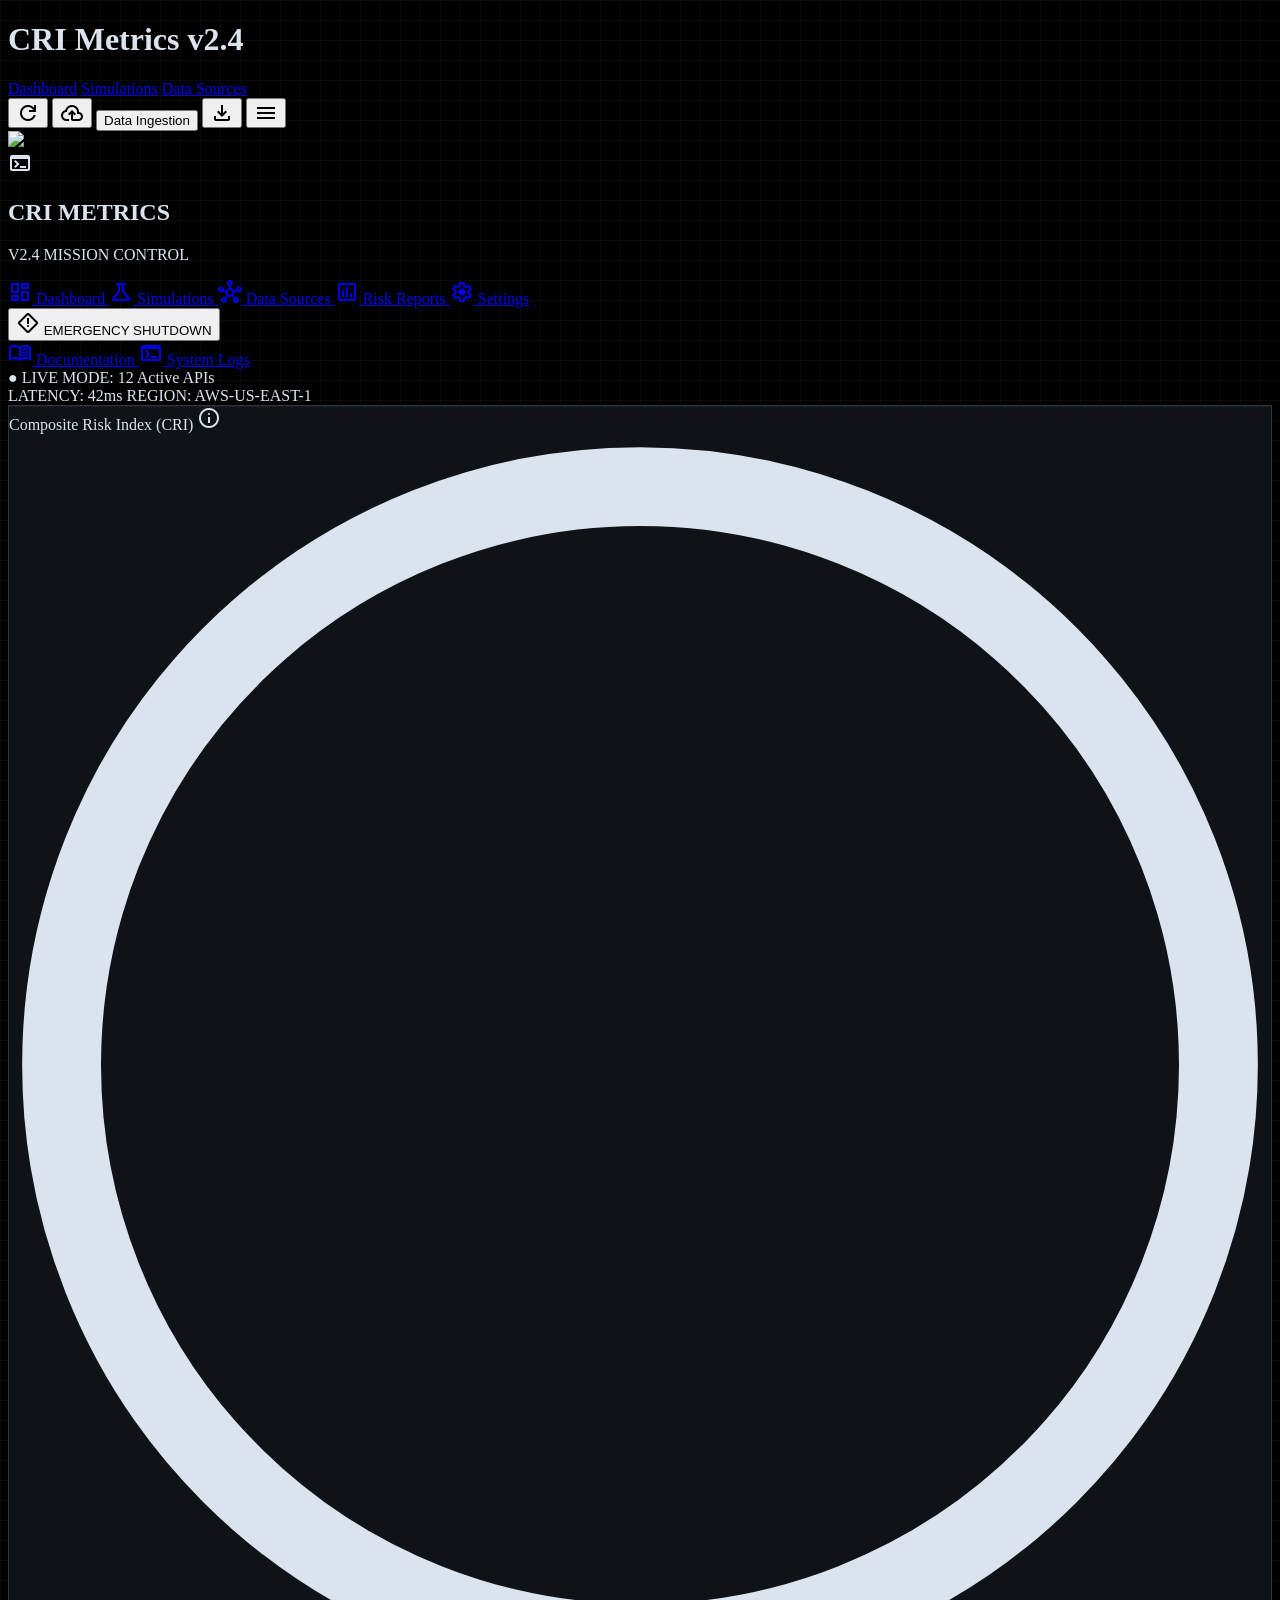
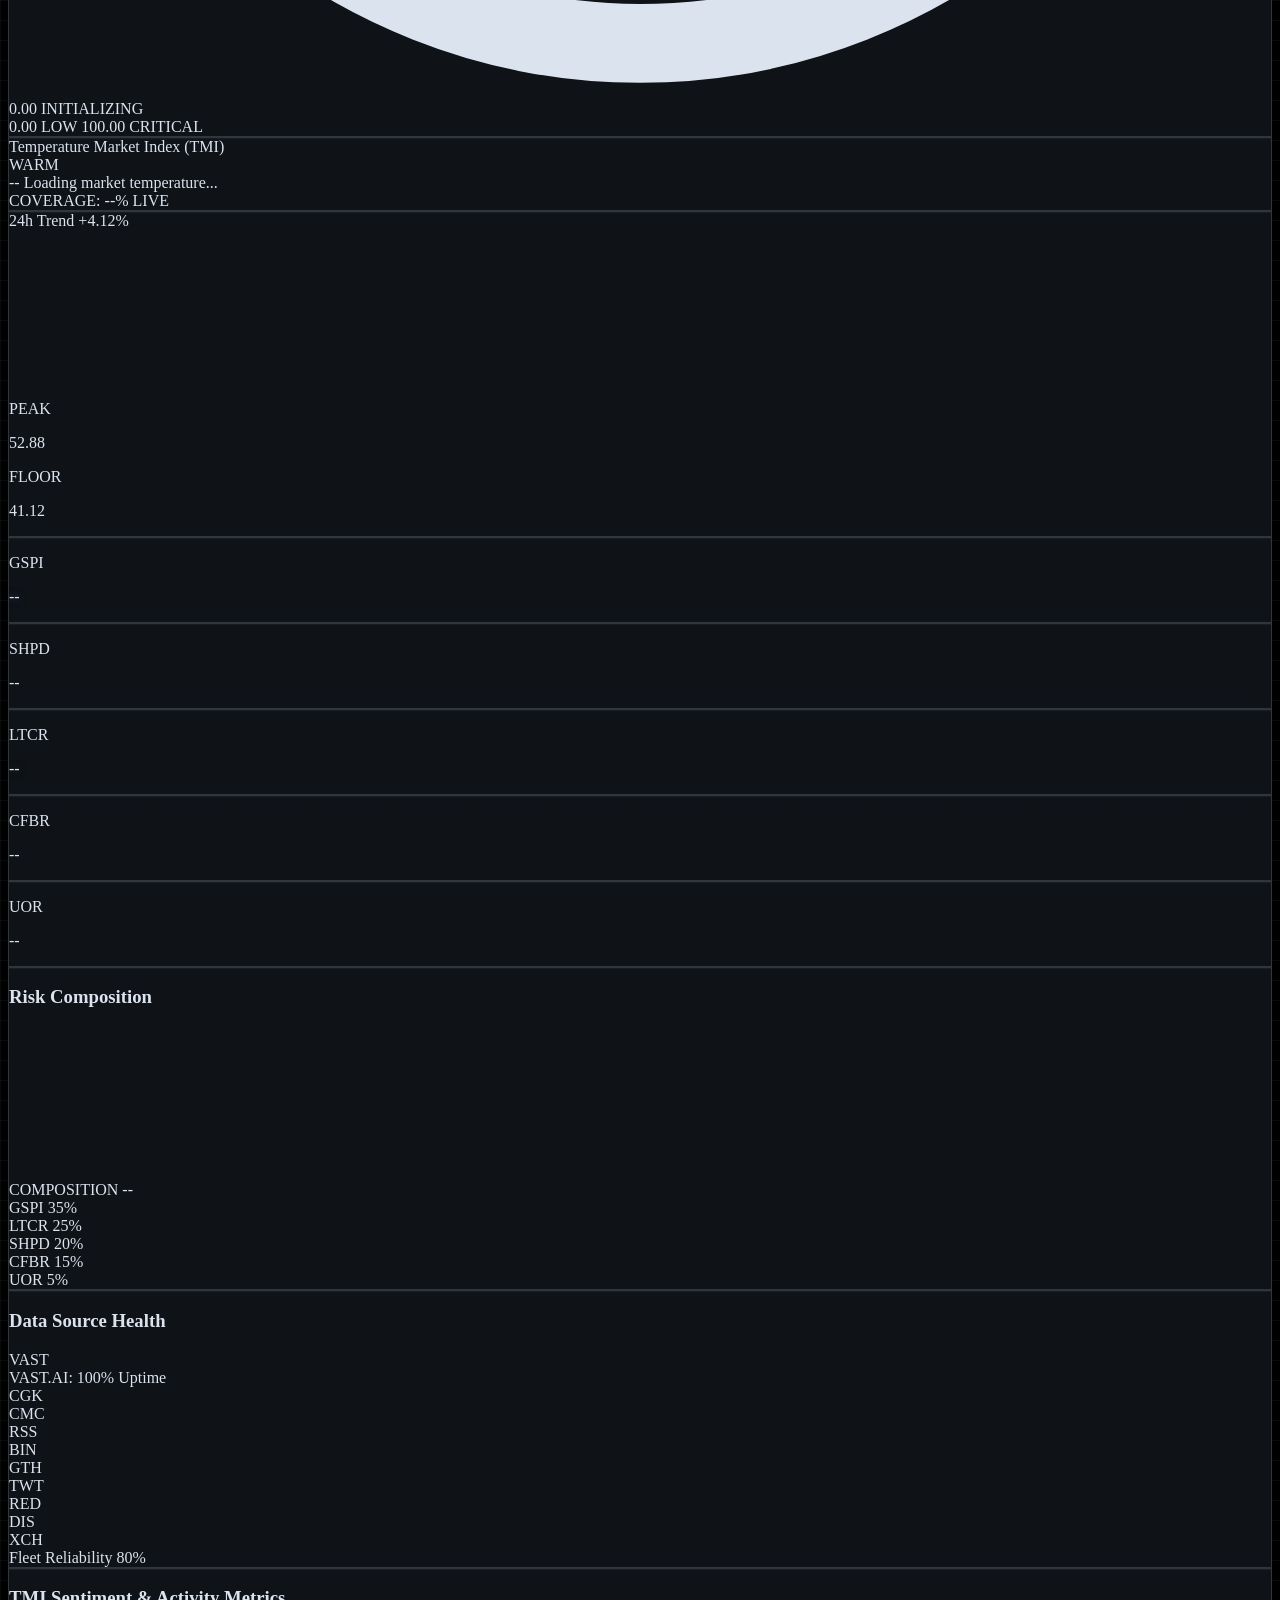
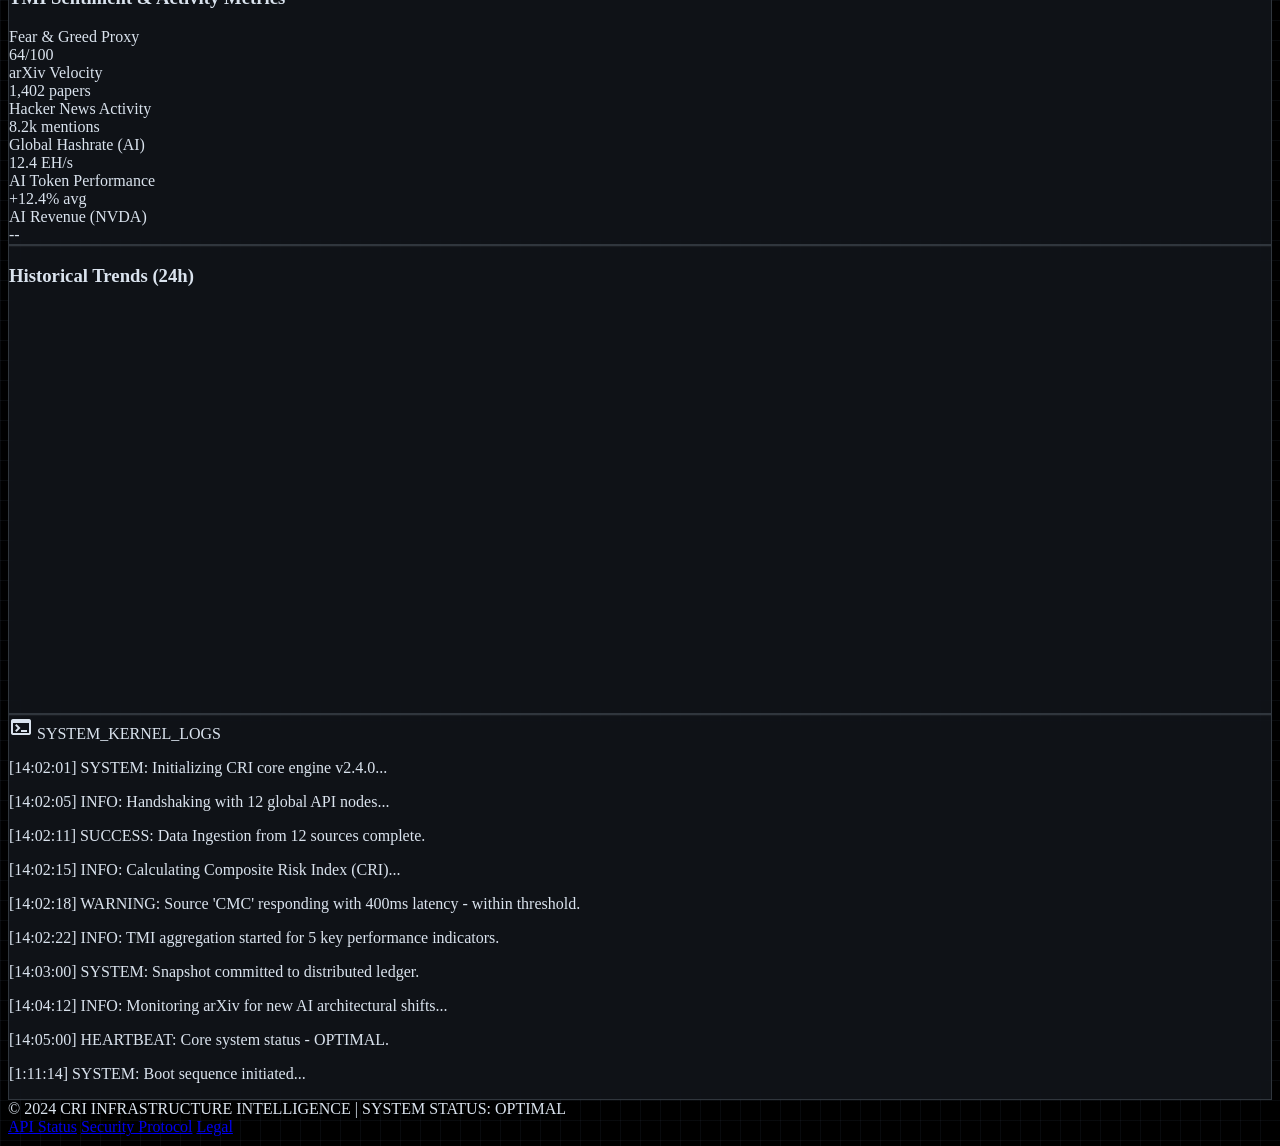
==== static/index.html @ c595d36f "v2.5-full: 11 escenarios, 7 componentes TMI, charts historicos, alertas webhook, scheduler, tests, d" ====
<!DOCTYPE html>

<html class="dark" lang="en"><head>
<meta charset="utf-8"/>
<meta content="width=device-width, initial-scale=1.0" name="viewport"/>
<title>CRI Metrics v2.4 | Mission Control</title>
<script src="https://cdn.tailwindcss.com?plugins=forms,container-queries"></script>
<link href="https://fonts.googleapis.com/css2?family=Inter:wght@400;600;700;800&amp;family=JetBrains+Mono:wght@400;500;700&amp;display=swap" rel="stylesheet"/>
<link href="https://fonts.googleapis.com/css2?family=Material+Symbols+Outlined:wght,FILL@100..700,0..1&amp;display=swap" rel="stylesheet"/>
<script src="https://cdn.jsdelivr.net/npm/chart.js"></script>
<style>
        :root {
            --grid-color: rgba(162, 201, 255, 0.05);
        }
        body {
            background-color: #000000;
            background-image: 
                linear-gradient(var(--grid-color) 1px, transparent 1px),
                linear-gradient(90deg, var(--grid-color) 1px, transparent 1px);
            background-size: 20px 20px;
            color: #dae3ee;
            overflow-x: hidden;
        }
        .glass-panel {
            background: rgba(22, 27, 34, 0.7);
            backdrop-filter: blur(12px);
            border: 1px solid #30363d;
            box-shadow: inset 0 1px 1px rgba(255, 255, 255, 0.05);
        }
        .glass-panel:hover {
            border-color: #414752;
            box-shadow: 0 0 15px rgba(88, 166, 255, 0.1);
        }
        .glow-text-success { text-shadow: 0 0 10px rgba(63, 185, 80, 0.5); }
        .glow-text-warning { text-shadow: 0 0 10px rgba(210, 153, 34, 0.5); }
        .glow-text-primary { text-shadow: 0 0 10px rgba(162, 201, 255, 0.5); }
        
        @keyframes pulse-live {
            0% { transform: scale(0.95); opacity: 0.5; }
            50% { transform: scale(1.1); opacity: 1; }
            100% { transform: scale(0.95); opacity: 0.5; }
        }
        .animate-pulse-live {
            animation: pulse-live 2s infinite ease-in-out;
        }

        @keyframes gauge-pulse {
            0% { filter: drop-shadow(0 0 8px currentColor); stroke-width: 12; }
            50% { filter: drop-shadow(0 0 16px currentColor); stroke-width: 13; }
            100% { filter: drop-shadow(0 0 8px currentColor); stroke-width: 12; }
        }
        .animate-gauge-active {
            animation: gauge-pulse 3s infinite ease-in-out;
            transition: stroke-dashoffset 2s cubic-bezier(0.34, 1.56, 0.64, 1);
        }
        .gauge-container {
            transition: transform 0.3s cubic-bezier(0.4, 0, 0.2, 1);
        }
        .gauge-container:hover {
            transform: scale(1.05);
        }
        .gauge-container:hover .animate-gauge-active {
            animation-duration: 1.5s;
        }

        .scrollbar-hide::-webkit-scrollbar { display: none; }
        
        .terminal-scroll {
            scrollbar-width: thin;
            scrollbar-color: #414752 transparent;
        }
        .terminal-scroll::-webkit-scrollbar { width: 4px; }
        .terminal-scroll::-webkit-scrollbar-thumb { background: #414752; border-radius: 2px; }

        /* Interactivity Enhancements */
        .tmi-bar-row {
            transition: background-color 0.2s ease;
        }
        .tmi-bar-row:hover {
            background-color: rgba(162, 201, 255, 0.05);
        }
        .tmi-bar-container {
            position: relative;
            cursor: crosshair;
        }
        .tmi-bar-fill {
            transition: filter 0.2s ease, opacity 0.2s ease;
        }
        .tmi-bar-row:hover .tmi-bar-fill {
            filter: brightness(1.3) saturate(1.2);
        }
        .custom-tooltip {
            position: absolute;
            pointer-events: none;
            background: rgba(11, 20, 28, 0.95);
            border: 1px solid #414752;
            padding: 4px 8px;
            border-radius: 4px;
            font-family: 'JetBrains Mono', monospace;
            font-size: 10px;
            color: #dae3ee;
            z-index: 100;
            white-space: nowrap;
            box-shadow: 0 4px 12px rgba(0,0,0,0.5);
            opacity: 0;
            transition: opacity 0.15s ease;
        }
    </style>
<script id="tailwind-config">
        tailwind.config = {
          darkMode: "class",
          theme: {
            extend: {
              "colors": {
                      "primary-fixed": "#d3e4ff",
                      "surface-container-high": "#222b33",
                      "primary-fixed-dim": "#a2c9ff",
                      "secondary-fixed-dim": "#c6c6cc",
                      "on-background": "#dae3ee",
                      "error-container": "#93000a",
                      "surface-container-low": "#141c24",
                      "outline-variant": "#414752",
                      "error": "#ffb4ab",
                      "on-tertiary": "#2b3138",
                      "secondary-fixed": "#e2e2e8",
                      "inverse-primary": "#0060aa",
                      "background-deep": "#000000",
                      "outline": "#8b919d",
                      "on-primary-fixed-variant": "#004882",
                      "on-surface-variant": "#c0c7d4",
                      "surface-container": "#182028",
                      "secondary": "#c6c6cc",
                      "on-primary-container": "#003a6b",
                      "on-primary-fixed": "#001c38",
                      "on-secondary-fixed-variant": "#45474b",
                      "tertiary-container": "#9da3ac",
                      "surface-container-highest": "#2d363e",
                      "on-secondary": "#2f3035",
                      "secondary-container": "#47494e",
                      "on-error-container": "#ffdad6",
                      "surface-dim": "#0b141c",
                      "inverse-on-surface": "#29313a",
                      "background": "#0b141c",
                      "border-muted": "#30363d",
                      "inverse-surface": "#dae3ee",
                      "on-primary": "#00315c",
                      "success-glow": "#3fb950",
                      "surface-container-lowest": "#060f16",
                      "primary": "#a2c9ff",
                      "on-tertiary-fixed": "#161c23",
                      "surface-bright": "#313a43",
                      "surface-variant": "#2d363e",
                      "warning-amber": "#d29922",
                      "surface-tint": "#a2c9ff",
                      "on-secondary-container": "#b7b8be",
                      "surface-glass": "rgba(22, 27, 34, 0.7)",
                      "surface": "#0b141c",
                      "on-tertiary-fixed-variant": "#41474f",
                      "on-error": "#690005",
                      "tertiary-fixed-dim": "#c1c7d0",
                      "on-secondary-fixed": "#1a1c20",
                      "tertiary": "#c1c7d0",
                      "on-surface": "#dae3ee",
                      "primary-container": "#58a6ff",
                      "tertiary-fixed": "#dde3ec",
                      "danger-alert": "#f85149",
                      "on-tertiary-container": "#343a41"
              },
              "borderRadius": {
                      "DEFAULT": "0.125rem",
                      "lg": "0.25rem",
                      "xl": "0.5rem",
                      "full": "0.75rem"
              },
              "spacing": {
                      "unit": "4px",
                      "margin-mobile": "16px",
                      "stack-lg": "32px",
                      "margin-desktop": "40px",
                      "gutter": "24px",
                      "stack-sm": "8px",
                      "stack-md": "16px"
              },
              "fontFamily": {
                      "metric-xl": ["JetBrains Mono"],
                      "metric-sm": ["JetBrains Mono"],
                      "headline-md": ["Inter"],
                      "metric-lg": ["JetBrains Mono"],
                      "body-md": ["Inter"],
                      "label-caps": ["JetBrains Mono"],
                      "headline-sm": ["Inter"],
                      "body-lg": ["Inter"],
                      "headline-lg": ["Inter"]
              },
              "fontSize": {
                      "metric-xl": ["40px", {"lineHeight": "1", "letterSpacing": "-0.04em", "fontWeight": "700"}],
                      "metric-sm": ["14px", {"lineHeight": "1.4", "fontWeight": "500"}],
                      "headline-md": ["24px", {"lineHeight": "1.3", "letterSpacing": "-0.01em", "fontWeight": "600"}],
                      "metric-lg": ["24px", {"lineHeight": "1.2", "fontWeight": "600"}],
                      "body-md": ["14px", {"lineHeight": "1.5", "fontWeight": "400"}],
                      "label-caps": ["11px", {"lineHeight": "1", "letterSpacing": "0.1em", "fontWeight": "700"}],
                      "headline-sm": ["20px", {"lineHeight": "1.4", "fontWeight": "600"}],
                      "body-lg": ["16px", {"lineHeight": "1.6", "fontWeight": "400"}],
                      "headline-lg": ["32px", {"lineHeight": "1.2", "letterSpacing": "-0.02em", "fontWeight": "700"}]
              }
            },
          },
        }
    </script>
</head>
<body class="flex flex-col min-h-screen">
<!-- TopAppBar -->
<header class="fixed top-0 w-full z-50 flex justify-between items-center px-10 h-16 bg-surface-glass border-b border-outline-variant backdrop-blur-md shadow-md">
<div class="flex items-center gap-6">
<h1 class="font-headline-md text-headline-md font-bold text-on-surface tracking-tight">CRI Metrics v2.4</h1>
<nav class="hidden md:flex gap-6">
<a class="text-primary border-b-2 border-primary font-metric-sm text-metric-sm py-1 px-2" href="#">Dashboard</a>
<a class="text-on-surface-variant hover:bg-surface-container-highest transition-colors font-metric-sm text-metric-sm py-1 px-2 rounded" href="#">Simulations</a>
<a class="text-on-surface-variant hover:bg-surface-container-highest transition-colors font-metric-sm text-metric-sm py-1 px-2 rounded" href="#">Data Sources</a>
</nav>
</div>
<div class="flex items-center gap-4">
<button class="material-symbols-outlined text-primary hover:bg-surface-container-highest p-2 rounded transition-colors" title="Refresh">refresh</button>
<button class="material-symbols-outlined text-primary hover:bg-surface-container-highest p-2 rounded transition-colors" title="Upload">cloud_upload</button>
                <button class="bg-primary-container text-on-primary-container px-4 py-1.5 rounded-lg font-label-caps text-label-caps hover:scale-105 active:scale-95 transition-all" onclick="loadRealData()">Data Ingestion</button>
                <button class="material-symbols-outlined text-primary hover:bg-surface-container-highest p-2 rounded transition-colors" onclick="exportData('json')" title="Export JSON (Ctrl+E)">download</button>
                <button class="material-symbols-outlined text-primary hover:bg-surface-container-highest p-2 rounded transition-colors md:hidden" onclick="toggleSidebar()" title="Menu">menu</button>
                <div class="w-8 h-8 rounded-full bg-surface-container-high border border-outline-variant flex items-center justify-center overflow-hidden">
<img class="w-full h-full object-cover" data-alt="A detailed digital portrait of a professional system administrator in a futuristic command center, wearing high-tech glasses with HUD reflections, cool blue and black techwear, illuminated by soft blue monitors in the background." src="https://lh3.googleusercontent.com/aida-public/[base64]"/>
</div>
</div>
</header>
<!-- SideNavBar -->
<aside class="fixed left-0 top-0 h-full w-64 z-40 flex flex-col pt-20 pb-8 px-4 bg-surface-container-lowest border-r border-outline-variant">
<div class="mb-8 px-2">
<div class="flex items-center gap-3 mb-2">
<span class="material-symbols-outlined text-primary text-3xl">terminal</span>
<div>
<h2 class="font-metric-lg text-metric-lg text-primary-fixed leading-none">CRI METRICS</h2>
<p class="font-label-caps text-label-caps text-on-surface-variant mt-1">V2.4 MISSION CONTROL</p>
</div>
</div>
</div>
<div class="flex-grow space-y-1">
<a class="flex items-center gap-3 px-3 py-2 text-primary bg-surface-container-high rounded-lg font-body-md text-body-md transition-all active:translate-x-1" href="#">
<span class="material-symbols-outlined">dashboard</span>
<span>Dashboard</span>
</a>
<a class="flex items-center gap-3 px-3 py-2 text-on-surface-variant hover:bg-surface-container hover:text-on-surface rounded-lg font-body-md text-body-md transition-all" href="#">
<span class="material-symbols-outlined">science</span>
<span>Simulations</span>
</a>
<a class="flex items-center gap-3 px-3 py-2 text-on-surface-variant hover:bg-surface-container hover:text-on-surface rounded-lg font-body-md text-body-md transition-all" href="#">
<span class="material-symbols-outlined">hub</span>
<span>Data Sources</span>
</a>
<a class="flex items-center gap-3 px-3 py-2 text-on-surface-variant hover:bg-surface-container hover:text-on-surface rounded-lg font-body-md text-body-md transition-all" href="#">
<span class="material-symbols-outlined">assessment</span>
<span>Risk Reports</span>
</a>
<a class="flex items-center gap-3 px-3 py-2 text-on-surface-variant hover:bg-surface-container hover:text-on-surface rounded-lg font-body-md text-body-md transition-all" href="#">
<span class="material-symbols-outlined">settings</span>
<span>Settings</span>
</a>
</div>
<div class="mt-auto space-y-4">
<button class="w-full flex items-center justify-center gap-2 py-2 px-4 bg-error-container text-on-error-container rounded-lg font-label-caps text-label-caps border border-error/30 hover:bg-error hover:text-on-error transition-colors">
<span class="material-symbols-outlined text-sm">emergency_home</span>
                EMERGENCY SHUTDOWN
            </button>
<div class="space-y-1 border-t border-outline-variant pt-4">
<a class="flex items-center gap-3 px-3 py-2 text-on-surface-variant hover:text-primary transition-colors font-body-md text-body-md" href="#">
<span class="material-symbols-outlined">menu_book</span>
<span>Documentation</span>
</a>
<a class="flex items-center gap-3 px-3 py-2 text-on-surface-variant hover:text-primary transition-colors font-body-md text-body-md" href="#">
<span class="material-symbols-outlined">terminal</span>
<span>System Logs</span>
</a>
</div>
</div>
</aside>
<!-- Main Content -->
<main class="ml-64 mt-16 pb-24 flex flex-col">
<!-- Live Status Sub-Header -->
<div class="bg-success-glow/10 border-b border-success-glow/20 py-2 px-10 flex items-center gap-3">
<div class="w-2 h-2 rounded-full bg-success-glow animate-pulse-live"></div>
<span class="font-label-caps text-label-caps text-success-glow tracking-widest">● LIVE MODE: 12 Active APIs</span>
<div class="ml-auto flex items-center gap-4 text-on-surface-variant/60 font-metric-sm text-[10px]">
<span>LATENCY: 42ms</span>
<span>REGION: AWS-US-EAST-1</span>
</div>
</div>
<div class="p-10 space-y-gutter">
<!-- Main Metrics Row -->
<div class="grid grid-cols-12 gap-gutter">
<!-- CRI Card -->
<div class="col-span-12 lg:col-span-5 glass-panel p-6 rounded-xl flex flex-col items-center justify-between min-h-[320px]">
<div class="w-full flex justify-between items-start mb-4">
<span class="font-label-caps text-label-caps text-on-surface-variant">Composite Risk Index (CRI)</span>
<span class="material-symbols-outlined text-on-surface-variant cursor-help" title="Weighted aggregate of all system risk vectors.">info</span>
</div>
<div class="relative w-48 h-48 flex items-center justify-center gauge-container">
<svg class="w-full h-full transform -rotate-90" viewbox="0 0 192 192">
<!-- Static Track -->
<circle class="text-surface-container-high" cx="96" cy="96" fill="transparent" r="88" stroke="currentColor" stroke-width="12"></circle>
<!-- Dynamic Progress Arc -->
<circle class="animate-gauge-active" cx="96" cy="96" fill="transparent" id="cri-gauge-arc" r="88" stroke="currentColor" stroke-dasharray="552.9" stroke-dashoffset="552.9" stroke-linecap="round" stroke-width="12"></circle>
</svg>
<div class="absolute flex flex-col items-center">
<span class="font-metric-xl text-metric-xl text-on-surface leading-none" id="cri-gauge-value">0.00</span>
<span class="font-label-caps text-label-caps text-on-surface-variant mt-2" id="cri-gauge-status">INITIALIZING</span>
</div>
</div>
<div class="w-full flex justify-between font-metric-sm text-[11px] text-on-surface-variant mt-4">
<span>0.00 LOW</span>
<span>100.00 CRITICAL</span>
</div>
</div>
<!-- TMI Card -->
<div class="col-span-12 md:col-span-6 lg:col-span-4 glass-panel p-6 rounded-xl flex flex-col min-h-[320px]">
<div class="w-full flex justify-between items-start mb-6">
<span class="font-label-caps text-label-caps text-on-surface-variant">Temperature Market Index (TMI)</span>
<div class="flex items-center gap-1">
<span class="w-2 h-2 rounded-full bg-warning-amber"></span>
                        <span class="font-label-caps text-[10px] text-warning-amber" id="tmi-status-badge">WARM</span>
</div>
</div>
<div class="flex-grow flex items-end justify-center gap-12 pb-4">
<div class="relative h-48 w-4 bg-surface-container-highest rounded-full overflow-hidden border border-outline-variant">
<div class="absolute bottom-0 w-full bg-gradient-to-t from-warning-amber to-danger-alert" style="height: 51.27%;"></div>
<div class="absolute inset-0 flex flex-col justify-between py-1 px-0.5 opacity-30">
<div class="w-full h-[1px] bg-white"></div>
<div class="w-full h-[1px] bg-white"></div>
<div class="w-full h-[1px] bg-white"></div>
</div>
</div>
<div class="flex flex-col">
                        <span class="font-metric-xl text-metric-xl text-on-surface leading-none" id="tmi-score-value">--</span>
                        <span class="font-body-md text-body-md text-on-surface-variant mt-2 max-w-[140px]" id="tmi-desc">Loading market temperature...</span>
</div>
</div>
<div class="pt-4 border-t border-outline-variant flex justify-between items-center">
                        <span class="font-label-caps text-[10px] text-on-surface-variant" id="tmi-coverage">COVERAGE: --%</span>
                        <span class="font-label-caps text-[10px] text-success-glow" id="tmi-mode-text">LIVE</span>
</div>
</div>
<!-- 24h Trend Card -->
<div class="col-span-12 md:col-span-6 lg:col-span-3 glass-panel p-6 rounded-xl flex flex-col min-h-[320px] relative">
<div class="w-full flex justify-between items-start mb-4">
<span class="font-label-caps text-label-caps text-on-surface-variant">24h Trend</span>
<span class="text-success-glow font-metric-sm">+4.12%</span>
</div>
<div class="flex-grow flex items-center justify-center relative group/trend cursor-crosshair">
<canvas class="w-full max-h-32" id="trendChart"></canvas>
<div class="absolute top-0 bottom-0 w-px bg-primary/40 pointer-events-none opacity-0 transition-opacity" id="trend-tracker">
<div class="absolute top-0 left-1/2 -translate-x-1/2 w-1.5 h-1.5 rounded-full bg-primary shadow-[0_0_8px_#58a6ff]"></div>
</div>
<div class="custom-tooltip" id="trend-tooltip">CRI: --</div>
</div>
<div class="grid grid-cols-2 gap-4 mt-6">
<div class="bg-surface-container-low p-2 rounded border border-outline-variant">
<p class="font-label-caps text-[9px] text-on-surface-variant mb-1">PEAK</p>
<p class="font-metric-sm text-metric-sm text-on-surface">52.88</p>
</div>
<div class="bg-surface-container-low p-2 rounded border border-outline-variant">
<p class="font-label-caps text-[9px] text-on-surface-variant mb-1">FLOOR</p>
<p class="font-metric-sm text-metric-sm text-on-surface">41.12</p>
</div>
</div>
</div>
</div>
<!-- KPI Details Grid -->
<div class="grid grid-cols-2 md:grid-cols-5 gap-stack-md">
<!-- GSPI -->
<div class="glass-panel p-4 rounded-lg border-l-4 border-l-primary">
                    <p class="font-label-caps text-[10px] text-on-surface-variant mb-1">GSPI</p>
                    <p class="font-metric-lg text-metric-lg text-primary mb-2 glow-text-primary" id="kpi-gspi-val">--</p>
                    <div class="h-1 w-full bg-surface-container-high rounded-full overflow-hidden">
                        <div class="h-full bg-primary" id="kpi-gspi-bar" style="width: 0%;"></div>
                    </div>
</div>
<!-- SHPD -->
<div class="glass-panel p-4 rounded-lg border-l-4 border-l-danger-alert">
                    <p class="font-label-caps text-[10px] text-on-surface-variant mb-1">SHPD</p>
                    <p class="font-metric-lg text-metric-lg text-danger-alert mb-2" id="kpi-shpd-val">--</p>
                    <div class="h-1 w-full bg-surface-container-high rounded-full overflow-hidden">
                        <div class="h-full bg-danger-alert" id="kpi-shpd-bar" style="width: 0%;"></div>
                    </div>
</div>
<!-- LTCR -->
<div class="glass-panel p-4 rounded-lg border-l-4 border-l-success-glow">
                    <p class="font-label-caps text-[10px] text-on-surface-variant mb-1">LTCR</p>
                    <p class="font-metric-lg text-metric-lg text-success-glow mb-2 glow-text-success" id="kpi-ltcr-val">--</p>
                    <div class="h-1 w-full bg-surface-container-high rounded-full overflow-hidden">
                        <div class="h-full bg-success-glow" id="kpi-ltcr-bar" style="width: 0%;"></div>
                    </div>
</div>
<!-- CFBR -->
<div class="glass-panel p-4 rounded-lg border-l-4 border-l-warning-amber">
                    <p class="font-label-caps text-[10px] text-on-surface-variant mb-1">CFBR</p>
                    <p class="font-metric-lg text-metric-lg text-warning-amber mb-2" id="kpi-cfbr-val">--</p>
                    <div class="h-1 w-full bg-surface-container-high rounded-full overflow-hidden">
                        <div class="h-full bg-warning-amber" id="kpi-cfbr-bar" style="width: 0%;"></div>
                    </div>
</div>
<!-- UOR -->
<div class="glass-panel p-4 rounded-lg border-l-4 border-l-danger-alert">
                    <p class="font-label-caps text-[10px] text-on-surface-variant mb-1">UOR</p>
                    <p class="font-metric-lg text-metric-lg text-danger-alert mb-2" id="kpi-uor-val">--</p>
                    <div class="h-1 w-full bg-surface-container-high rounded-full overflow-hidden">
                        <div class="h-full bg-danger-alert" id="kpi-uor-bar" style="width: 0%;"></div>
                </div>
            </div>
        </div>

        <!-- SCENARIOS PANEL (visible en modo SIMULATION) -->
        <div class="col-span-12 glass-panel p-6 rounded-xl" id="scenarios-panel" style="display:none;">
            <div class="flex justify-between items-start mb-6">
                <h3 class="font-headline-sm text-headline-sm text-on-surface">Scenario Simulation</h3>
                <button class="bg-success-glow text-on-primary px-4 py-2 rounded-lg font-label-caps text-label-caps hover:scale-105 transition-all" onclick="setRealMode()">Back to Live</button>
            </div>
            <div class="grid grid-cols-2 md:grid-cols-5 gap-4" id="scenario-grid">
                <!-- Se llena via JS -->
            </div>
        </div>

        <!-- Middle Section (Risk & Health) -->
<div class="grid grid-cols-1 md:grid-cols-10 gap-gutter">
<!-- Risk Composition Donut -->
<div class="md:col-span-6 glass-panel p-6 rounded-xl flex flex-col">
<h3 class="font-headline-sm text-headline-sm text-on-surface mb-6">Risk Composition</h3>
<div class="flex-grow flex items-center justify-center gap-12">
<div class="relative w-64 h-64 group/donut">
<canvas id="riskDonut"></canvas>
<div class="absolute inset-0 flex flex-col items-center justify-center pointer-events-none transition-all duration-300" id="donut-center-info">
<span class="font-label-caps text-[10px] text-on-surface-variant opacity-0" id="donut-hover-label">COMPOSITION</span>
<span class="font-metric-lg text-metric-lg text-on-surface opacity-0" id="donut-hover-value">--</span>
</div>
</div>
<div class="space-y-3">
<div class="flex items-center gap-3 cursor-pointer hover:bg-surface-container px-2 py-1 rounded transition-colors group" data-segment="0">
<div class="w-3 h-3 rounded-full bg-primary group-hover:scale-125 transition-transform"></div>
<span class="font-body-md text-body-md text-on-surface-variant w-16">GSPI</span>
<span class="font-metric-sm text-metric-sm text-on-surface">35%</span>
</div>
<div class="flex items-center gap-3 cursor-pointer hover:bg-surface-container px-2 py-1 rounded transition-colors group" data-segment="1">
<div class="w-3 h-3 rounded-full bg-warning-amber group-hover:scale-125 transition-transform"></div>
<span class="font-body-md text-body-md text-on-surface-variant w-16">LTCR</span>
<span class="font-metric-sm text-metric-sm text-on-surface">25%</span>
</div>
<div class="flex items-center gap-3 cursor-pointer hover:bg-surface-container px-2 py-1 rounded transition-colors group" data-segment="2">
<div class="w-3 h-3 rounded-full bg-danger-alert group-hover:scale-125 transition-transform"></div>
<span class="font-body-md text-body-md text-on-surface-variant w-16">SHPD</span>
<span class="font-metric-sm text-metric-sm text-on-surface">20%</span>
</div>
<div class="flex items-center gap-3 cursor-pointer hover:bg-surface-container px-2 py-1 rounded transition-colors group" data-segment="3">
<div class="w-3 h-3 rounded-full bg-on-tertiary-fixed-variant group-hover:scale-125 transition-transform"></div>
<span class="font-body-md text-body-md text-on-surface-variant w-16">CFBR</span>
<span class="font-metric-sm text-metric-sm text-on-surface">15%</span>
</div>
<div class="flex items-center gap-3 cursor-pointer hover:bg-surface-container px-2 py-1 rounded transition-colors group" data-segment="4">
<div class="w-3 h-3 rounded-full bg-secondary-fixed group-hover:scale-125 transition-transform"></div>
<span class="font-body-md text-body-md text-on-surface-variant w-16">UOR</span>
<span class="font-metric-sm text-metric-sm text-on-surface">5%</span>
</div>
</div>
</div>
</div>
<!-- Data Source Health Heatmap -->
<div class="md:col-span-4 glass-panel p-6 rounded-xl flex flex-col">
<h3 class="font-headline-sm text-headline-sm text-on-surface mb-4">Data Source Health</h3>
<div class="grid grid-cols-5 gap-3">
<div class="aspect-square bg-success-glow/20 border border-success-glow rounded flex flex-col items-center justify-center p-2 group relative cursor-help hover:bg-success-glow/30 transition-colors">
<span class="font-label-caps text-[8px] text-success-glow text-center">VAST</span>
<div class="absolute bottom-full left-1/2 -translate-x-1/2 mb-2 w-32 p-2 bg-surface-container-highest border border-outline-variant rounded opacity-0 group-hover:opacity-100 transition-opacity pointer-events-none z-10 text-[9px] font-metric-sm">
                                VAST.AI: 100% Uptime
                            </div>
</div>
<div class="aspect-square bg-success-glow/20 border border-success-glow rounded flex flex-col items-center justify-center p-2 group relative cursor-help hover:bg-success-glow/30 transition-colors">
<span class="font-label-caps text-[8px] text-success-glow text-center">CGK</span>
</div>
<div class="aspect-square bg-danger-alert/20 border border-danger-alert rounded flex flex-col items-center justify-center p-2 group relative cursor-help hover:bg-danger-alert/30 transition-colors">
<span class="font-label-caps text-[8px] text-danger-alert text-center">CMC</span>
</div>
<div class="aspect-square bg-success-glow/20 border border-success-glow rounded flex flex-col items-center justify-center p-2 group relative cursor-help hover:bg-success-glow/30 transition-colors">
<span class="font-label-caps text-[8px] text-success-glow text-center">RSS</span>
</div>
<div class="aspect-square bg-success-glow/20 border border-success-glow rounded flex flex-col items-center justify-center p-2 group relative cursor-help hover:bg-success-glow/30 transition-colors">
<span class="font-label-caps text-[8px] text-success-glow text-center">BIN</span>
</div>
<div class="aspect-square bg-success-glow/20 border border-success-glow rounded flex flex-col items-center justify-center p-2 group relative cursor-help hover:bg-success-glow/30 transition-colors">
<span class="font-label-caps text-[8px] text-success-glow text-center">GTH</span>
</div>
<div class="aspect-square bg-success-glow/20 border border-success-glow rounded flex flex-col items-center justify-center p-2 group relative cursor-help hover:bg-success-glow/30 transition-colors">
<span class="font-label-caps text-[8px] text-success-glow text-center">TWT</span>
</div>
<div class="aspect-square bg-danger-alert/20 border border-danger-alert rounded flex flex-col items-center justify-center p-2 group relative cursor-help hover:bg-danger-alert/30 transition-colors">
<span class="font-label-caps text-[8px] text-danger-alert text-center">RED</span>
</div>
<div class="aspect-square bg-success-glow/20 border border-success-glow rounded flex flex-col items-center justify-center p-2 group relative cursor-help hover:bg-success-glow/30 transition-colors">
<span class="font-label-caps text-[8px] text-success-glow text-center">DIS</span>
</div>
<div class="aspect-square bg-success-glow/20 border border-success-glow rounded flex flex-col items-center justify-center p-2 group relative cursor-help hover:bg-success-glow/30 transition-colors">
<span class="font-label-caps text-[8px] text-success-glow text-center">XCH</span>
</div>
</div>
<div class="mt-auto pt-6">
<div class="flex items-center justify-between mb-2">
<span class="font-body-md text-body-md text-on-surface-variant">Fleet Reliability</span>
<span class="font-metric-sm text-metric-sm text-success-glow">80%</span>
</div>
<div class="h-2 w-full bg-surface-container-high rounded-full overflow-hidden">
<div class="h-full bg-success-glow" style="width: 80%;"></div>
</div>
</div>
</div>
</div>
<!-- TMI Components -->
<div class="glass-panel p-6 rounded-xl">
<h3 class="font-headline-sm text-headline-sm text-on-surface mb-6">TMI Sentiment &amp; Activity Metrics</h3>
<div class="space-y-6">
<div class="grid grid-cols-12 items-center gap-4 tmi-bar-row py-1 px-2 rounded-lg">
<span class="col-span-3 font-body-md text-body-md text-on-surface-variant">Fear &amp; Greed Proxy</span>
<div class="col-span-7 h-4 bg-surface-container-high rounded border border-outline-variant relative overflow-hidden tmi-bar-container" data-metric="64/100" data-pct="64">
<div class="h-full bg-gradient-to-r from-danger-alert via-warning-amber to-success-glow tmi-bar-fill" style="width: 100%; opacity: 0.2;"></div>
<div class="absolute top-0 bottom-0 w-1.5 bg-on-surface shadow-[0_0_8px_white] tmi-bar-fill" style="left: 64%;"></div>
</div>
<span class="col-span-2 font-metric-sm text-metric-sm text-right text-on-surface">64/100</span>
</div>
<div class="grid grid-cols-12 items-center gap-4 tmi-bar-row py-1 px-2 rounded-lg">
<span class="col-span-3 font-body-md text-body-md text-on-surface-variant">arXiv Velocity</span>
<div class="col-span-7 h-4 bg-surface-container-high rounded border border-outline-variant overflow-hidden tmi-bar-container" data-metric="1,402 papers" data-pct="42">
<div class="h-full bg-primary tmi-bar-fill" style="width: 42%;"></div>
</div>
<span class="col-span-2 font-metric-sm text-metric-sm text-right text-on-surface">1,402 papers</span>
</div>
<div class="grid grid-cols-12 items-center gap-4 tmi-bar-row py-1 px-2 rounded-lg">
<span class="col-span-3 font-body-md text-body-md text-on-surface-variant">Hacker News Activity</span>
<div class="col-span-7 h-4 bg-surface-container-high rounded border border-outline-variant overflow-hidden tmi-bar-container" data-metric="8.2k mentions" data-pct="78">
<div class="h-full bg-warning-amber tmi-bar-fill" style="width: 78%;"></div>
</div>
<span class="col-span-2 font-metric-sm text-metric-sm text-right text-on-surface">8.2k mentions</span>
</div>
<div class="grid grid-cols-12 items-center gap-4 tmi-bar-row py-1 px-2 rounded-lg">
<span class="col-span-3 font-body-md text-body-md text-on-surface-variant">Global Hashrate (AI)</span>
<div class="col-span-7 h-4 bg-surface-container-high rounded border border-outline-variant overflow-hidden tmi-bar-container" data-metric="12.4 EH/s" data-pct="91">
<div class="h-full bg-success-glow tmi-bar-fill" style="width: 91%;"></div>
</div>
<span class="col-span-2 font-metric-sm text-metric-sm text-right text-on-surface">12.4 EH/s</span>
</div>
                <div class="grid grid-cols-12 items-center gap-4 tmi-bar-row py-1 px-2 rounded-lg">
<span class="col-span-3 font-body-md text-body-md text-on-surface-variant">AI Token Performance</span>
<div class="col-span-7 h-4 bg-surface-container-high rounded border border-outline-variant overflow-hidden tmi-bar-container" data-metric="+12.4% avg" data-pct="55">
<div class="h-full bg-primary tmi-bar-fill" style="width: 55%;"></div>
</div>
<span class="col-span-2 font-metric-sm text-metric-sm text-right text-on-surface">+12.4% avg</span>
</div>
<div class="grid grid-cols-12 items-center gap-4 tmi-bar-row py-1 px-2 rounded-lg">
<span class="col-span-3 font-body-md text-body-md text-on-surface-variant">AI Revenue (NVDA)</span>
<div class="col-span-7 h-4 bg-surface-container-high rounded border border-outline-variant overflow-hidden tmi-bar-container" data-metric="Revenue growth" data-pct="70">
<div class="h-full bg-success-glow tmi-bar-fill" style="width: 70%;"></div>
</div>
<span class="col-span-2 font-metric-sm text-metric-sm text-right text-on-surface">--</span>
</div>
</div>
</div>

        <!-- Historical Charts -->
        <div class="glass-panel p-6 rounded-xl">
            <h3 class="font-headline-sm text-headline-sm text-on-surface mb-6">Historical Trends (24h)</h3>
            <div class="grid grid-cols-1 md:grid-cols-2 gap-gutter">
                <div class="bg-surface-container-low p-4 rounded-lg border border-outline-variant">
                    <canvas id="criHistoryChart" height="200"></canvas>
                </div>
                <div class="bg-surface-container-low p-4 rounded-lg border border-outline-variant">
                    <canvas id="tmiHistoryChart" height="200"></canvas>
                </div>
            </div>
        </div>
<!-- Footer Log -->
<div class="glass-panel rounded-xl overflow-hidden flex flex-col h-[200px] border-t-2 border-primary">
<div class="bg-surface-container-high px-4 py-2 flex justify-between items-center border-b border-outline-variant">
<div class="flex items-center gap-2">
<span class="material-symbols-outlined text-sm text-primary">terminal</span>
<span class="font-label-caps text-[10px] text-on-surface tracking-widest">SYSTEM_KERNEL_LOGS</span>
</div>
<div class="flex gap-2">
<div class="w-2.5 h-2.5 rounded-full bg-on-tertiary-fixed-variant"></div>
<div class="w-2.5 h-2.5 rounded-full bg-on-tertiary-fixed-variant"></div>
<div class="w-2.5 h-2.5 rounded-full bg-on-tertiary-fixed-variant"></div>
</div>
</div>
<div class="flex-grow p-4 font-metric-sm text-[12px] text-on-surface-variant overflow-y-auto terminal-scroll leading-relaxed bg-black/40" id="terminal-content">
<p class="text-primary-fixed-dim">[14:02:01] SYSTEM: Initializing CRI core engine v2.4.0...</p>
<p class="text-on-surface-variant">[14:02:05] INFO: Handshaking with 12 global API nodes...</p>
<p class="text-success-glow">[14:02:11] SUCCESS: Data Ingestion from 12 sources complete.</p>
<p class="text-on-surface-variant">[14:02:15] INFO: Calculating Composite Risk Index (CRI)...</p>
<p class="text-warning-amber">[14:02:18] WARNING: Source 'CMC' responding with 400ms latency - within threshold.</p>
<p class="text-on-surface-variant">[14:02:22] INFO: TMI aggregation started for 5 key performance indicators.</p>
<p class="text-primary-fixed-dim">[14:03:00] SYSTEM: Snapshot committed to distributed ledger.</p>
<p class="text-on-surface-variant">[14:04:12] INFO: Monitoring arXiv for new AI architectural shifts...</p>
<p class="text-on-surface-variant">[14:05:00] HEARTBEAT: Core system status - OPTIMAL.</p>
</div>
</div>
</div>
</main>
<!-- Footer -->
<footer class="fixed bottom-0 left-64 right-0 z-30 flex justify-between items-center px-10 py-2 border-t border-outline-variant bg-surface-container-lowest">
<div class="font-label-caps text-[10px] text-on-surface-variant tracking-wider">
            © 2024 CRI INFRASTRUCTURE INTELLIGENCE | <span class="text-success-glow">SYSTEM STATUS: OPTIMAL</span>
</div>
<div class="flex gap-6">
<a class="font-metric-sm text-[10px] text-on-tertiary-fixed-variant hover:text-primary-fixed transition-all" href="#">API Status</a>
<a class="font-metric-sm text-[10px] text-on-tertiary-fixed-variant hover:text-primary-fixed transition-all" href="#">Security Protocol</a>
<a class="font-metric-sm text-[10px] text-on-tertiary-fixed-variant hover:text-primary-fixed transition-all" href="#">Legal</a>
</div>
</footer>
<div class="custom-tooltip" id="global-tooltip"></div>
<script>
    // ============================================================
    // INTEGRACION CON APIs REALES - CRI Metrics v2.4
    // ============================================================
    const API_BASE = '/api/v1';

    async function apiCall(method, endpoint, body=null) {
        try {
            const options = { method, headers: { 'Content-Type': 'application/json' } };
            if (body) options.body = JSON.stringify(body);
            const r = await fetch(API_BASE + endpoint, options);
            if (!r.ok) throw new Error(await r.text());
            return await r.json();
        } catch (e) {
            logToTerminal(`ERROR: API ${endpoint} -> ${e.message}`, 'error');
            return null;
        }
    }

    function logToTerminal(msg, type='info') {
        const term = document.getElementById('terminal-content');
        const p = document.createElement('p');
        const time = new Date().toLocaleTimeString('es-ES', {hour12:false});
        let colorClass = 'text-on-surface-variant';
        if (type === 'error') colorClass = 'text-danger-alert';
        else if (type === 'success') colorClass = 'text-success-glow';
        else if (type === 'warn') colorClass = 'text-warning-amber';
        else if (type === 'system') colorClass = 'text-primary-fixed-dim';
        p.className = colorClass;
        p.innerText = `[${time}] ${msg}`;
        term.appendChild(p);
        if (term.childNodes.length > 100) term.removeChild(term.firstChild);
        term.scrollTop = term.scrollHeight;
    }

    // --- CRI Gauge Animation ---
    const arcElement = document.getElementById('cri-gauge-arc');
    const valueDisplay = document.getElementById('cri-gauge-value');
    const statusDisplay = document.getElementById('cri-gauge-status');
    const circumference = 2 * Math.PI * 88;

    function animateGauge(targetValue, duration=2000) {
        const startTime = performance.now();
        function update(currentTime) {
            const elapsed = currentTime - startTime;
            const progress = Math.min(elapsed / duration, 1);
            const easeOutBack = (x) => {
                const c1 = 1.70158;
                const c3 = c1 + 1;
                return 1 + c3 * Math.pow(x - 1, 3) + c1 * Math.pow(x - 1, 2);
            };
            const currentValue = Math.min(targetValue * easeOutBack(progress), 100);
            valueDisplay.innerText = currentValue.toFixed(2);
            arcElement.style.strokeDashoffset = circumference - (currentValue / 100) * circumference;
            let color, glow, status;
            if (currentValue < 30) { color = '#3fb950'; glow = '0 0 10px rgba(63,185,80,0.5)'; status = 'LOW RISK'; }
            else if (currentValue < 70) { color = '#d29922'; glow = '0 0 10px rgba(210,153,34,0.5)'; status = 'MODERATE'; }
            else { color = '#f85149'; glow = '0 0 10px rgba(248,81,73,0.5)'; status = 'CRITICAL'; }
            arcElement.style.color = color;
            valueDisplay.style.color = color;
            valueDisplay.style.textShadow = glow;
            statusDisplay.innerText = status;
            if (progress < 1) requestAnimationFrame(update);
            else valueDisplay.innerText = targetValue.toFixed(2);
        }
        requestAnimationFrame(update);
    }

    // --- Cargar Datos Reales ---
    async function loadRealData() {
        logToTerminal('SYSTEM: Initializing CRI core engine v2.4...', 'system');

        // 1. Ingesta
        logToTerminal('INFO: Executing data ingestion from 10+ real-time sources...');
        const ingest = await apiCall('POST', '/run-ingestion?use_real=true');
        if (ingest) logToTerminal(`SUCCESS: ${ingest.inserted} records ingested from live APIs`, 'success');

        // 2. CRI
        logToTerminal('INFO: Calculating Composite Risk Index (CRI)...');
        const cri = await apiCall('POST', '/calculate-cri');
        if (cri && cri.data) {
            const score = cri.data.cri_score;
            const zone = cri.data.risk_zone;
            animateGauge(score);
            logToTerminal(`SUCCESS: CRI=${score} (${zone})`, 'success');

            // KPIs
            const comps = cri.data.component_scores || {};
            const kpis = ['GSPI', 'SHPD', 'LTCR', 'CFBR', 'UOR'];
            const colors = { 'GSPI':'#a2c9ff', 'SHPD':'#f85149', 'LTCR':'#3fb950', 'CFBR':'#d29922', 'UOR':'#f85149' };
            kpis.forEach(kpi => {
                const info = comps[kpi];
                if (info) {
                    const valEl = document.getElementById('kpi-' + kpi.toLowerCase() + '-val');
                    const barEl = document.getElementById('kpi-' + kpi.toLowerCase() + '-bar');
                    if (valEl) valEl.innerText = info.normalized_score.toFixed(1);
                    if (barEl) { barEl.style.width = info.normalized_score + '%'; barEl.style.background = colors[kpi]; }
                }
            });

            // Donut chart real
            const donutData = kpis.map(k => {
                const info = comps[k];
                return info ? (info.normalized_score * info.weight) : 0;
            });
            if (window.riskDonut) {
                window.riskDonut.data.datasets[0].data = donutData;
                window.riskDonut.update();
            }
        }

        // 3. TMI
        logToTerminal('INFO: Calculating Temperature Market Index (TMI)...');
        const tmi = await apiCall('GET', '/calculate-tmi');
        if (tmi && tmi.data && tmi.data.tmi_score !== null) {
            const score = tmi.data.tmi_score;
            const zone = tmi.data.zone;
            const cov = tmi.data.coverage_pct;
            document.getElementById('tmi-score-value').innerText = score.toFixed(2);
            document.getElementById('tmi-status-badge').innerText = zone;
            document.getElementById('tmi-coverage').innerText = `COVERAGE: ${cov}%`;
            const tmiDesc = zone === 'COLD' ? 'Market cooling down. Low activity detected.' :
                           zone === 'WARM' ? 'Market showing steady accumulation pressure.' :
                           'Market overheating. High risk of correction.';
            document.getElementById('tmi-desc').innerText = tmiDesc;
            // Color del termómetro
            const tmiBar = document.querySelector('.col-span-12.md\\:col-span-6.lg\\:col-span-4 .absolute.bottom-0');
            if (tmiBar) tmiBar.style.height = score + '%';
            logToTerminal(`SUCCESS: TMI=${score} (${zone}) Coverage=${cov}%`, 'success');

            // TMI Components
            const details = tmi.data.component_details || {};
            const compNames = {
                'fear_greed': 'Fear & Greed Proxy',
                'arxiv_velocity': 'arXiv Velocity',
                'hn_activity': 'Hacker News Activity',
                'hashrate': 'Global Hashrate (AI)',
                'ai_tokens': 'AI Token Performance',
                'news_coverage': 'News Coverage',
                'ai_revenue': 'AI Revenue (NVDA)'
            };
            const rows = document.querySelectorAll('.tmi-bar-row');
            let idx = 0;
            for (const [key, info] of Object.entries(details)) {
                if (idx < rows.length) {
                    const row = rows[idx];
                    const label = row.querySelector('.col-span-3');
                    const bar = row.querySelector('.tmi-bar-container');
                    const valSpan = row.querySelector('.col-span-2');
                    if (label) label.innerText = compNames[key] || key;
                    if (bar && info.value !== null) {
                        bar.dataset.metric = info.value.toFixed(1);
                        bar.dataset.pct = Math.round(info.value);
                        const fill = bar.querySelector('.tmi-bar-fill:not([style*="left"])');
                        if (fill) fill.style.width = info.value + '%';
                        // Mover indicador
                        const indicator = bar.querySelector('.absolute.top-0.bottom-0');
                        if (indicator) indicator.style.left = info.value + '%';
                    }
                    if (valSpan && info.value !== null) valSpan.innerText = info.value.toFixed(1);
                }
                idx++;
            }
        } else {
            logToTerminal('WARN: TMI data unavailable', 'warn');
        }

        // 4. Sources / Heatmap
        logToTerminal('INFO: Fetching data source health status...');
        const sources = await apiCall('GET', '/sources');
        if (sources && sources.sources) {
            const active = sources.active_kpis || 0;
            const total = sources.total_kpis || 5;
            const pct = Math.round((active / total) * 100);
            document.querySelector('.md\\:col-span-4 .text-success-glow').innerText = pct + '%';
            document.querySelector('.md\\:col-span-4 .bg-success-glow').style.width = pct + '%';

            // Actualizar heatmap
            const heatmapCells = document.querySelectorAll('.md\\:col-span-4 .grid.grid-cols-5 > div');
            const sourceMap = {};
            sources.sources.forEach(s => {
                sourceMap[s.kpi] = s;
            });
            // Mapear KPIs a celdas del heatmap (VAST, CGK, BIN, etc. es genérico en el diseño)
            // Solo marcamos colores según estado
            heatmapCells.forEach((cell, i) => {
                const span = cell.querySelector('span');
                if (!span) return;
                const label = span.innerText;
                let status = 'OFFLINE';
                let kpi = '';
                if (label === 'VAST') kpi = 'GSPI';
                else if (label === 'CGK') kpi = 'CFBR';
                else if (label === 'BIN') kpi = 'CFBR';
                else if (label === 'RSS') kpi = 'LTCR';
                else if (label === 'GTH') kpi = 'SHPD';
                else if (label === 'TWT') kpi = 'SHPD';
                else if (label === 'DIS') kpi = 'UOR';
                else if (label === 'XCH') kpi = 'UOR';
                else if (label === 'RED') kpi = 'LTCR';
                else if (label === 'CMC') kpi = 'CFBR';

                if (kpi && sourceMap[kpi]) {
                    status = sourceMap[kpi].status;
                }
                cell.className = cell.className.replace(/bg-\w+\/20|border-\w+/g, '');
                if (status === 'ACTIVE' || status === 'SIMULATED') {
                    cell.classList.add('bg-success-glow/20', 'border-success-glow');
                    span.className = span.className.replace(/text-\w+/g, 'text-success-glow');
                } else {
                    cell.classList.add('bg-danger-alert/20', 'border-danger-alert');
                    span.className = span.className.replace(/text-\w+/g, 'text-danger-alert');
                }
            });
            logToTerminal(`SUCCESS: ${active}/${total} data sources active`, 'success');
        }

        // 5. Mode & Alerts
        const mode = await apiCall('GET', '/mode');
        if (mode) {
            const isSim = mode.is_simulation;
            const badge = document.querySelector('.bg-success-glow\\/10 span');
            const dot = document.querySelector('.animate-pulse-live');
            if (isSim) {
                document.querySelector('.bg-success-glow\\/10').className = 'bg-danger-alert/10 border-b border-danger-alert/20 py-2 px-10 flex items-center gap-3';
                badge.innerText = '● SIMULATION: ' + (mode.scenario_name || mode.active_scenario);
                badge.className = 'font-label-caps text-label-caps text-danger-alert tracking-widest';
                dot.className = 'w-2 h-2 rounded-full bg-danger-alert animate-pulse-live';
                document.getElementById('tmi-mode-text').innerText = 'SIMULATION';
                document.getElementById('tmi-mode-text').className = 'font-label-caps text-[10px] text-danger-alert';
                logToTerminal(`WARN: Simulation mode active - ${mode.scenario_name || mode.active_scenario}`, 'warn');
                document.getElementById('scenarios-panel').style.display = 'block';
            } else {
                document.querySelector('.bg-success-glow\\/10').className = 'bg-success-glow/10 border-b border-success-glow/20 py-2 px-10 flex items-center gap-3';
                badge.innerText = '● LIVE MODE: 10+ Active APIs';
                badge.className = 'font-label-caps text-label-caps text-success-glow tracking-widest';
                dot.className = 'w-2 h-2 rounded-full bg-success-glow animate-pulse-live';
                document.getElementById('tmi-mode-text').innerText = 'LIVE';
                document.getElementById('tmi-mode-text').className = 'font-label-caps text-[10px] text-success-glow';
                logToTerminal('SUCCESS: Live mode - 10+ APIs connected', 'success');
                document.getElementById('scenarios-panel').style.display = 'none';
            }
        }

        // Alertas
        if (cri && cri.data && cri.data.cri_score > 65) {
            showAlert('CRITICAL RISK', `CRI at ${cri.data.cri_score} - Market entering danger zone`, 'critical');
        }
        if (tmi && tmi.data && cri && cri.data && Math.abs(tmi.data.tmi_score - cri.data.cri_score) > 40) {
            showAlert('DIVERGENCE', `TMI (${tmi.data.tmi_score}) and CRI (${cri.data.cri_score}) diverging >40pts`, 'warning');
        }

        // Update history charts
        updateHistoryCharts();

        logToTerminal('SYSTEM: Dashboard synchronized with live market data', 'system');
    }

    // --- 24h Trend Chart (Real Data) ---
    let trendChart;
    async function initTrendChart() {
        const history = await apiCall('GET', '/history');
        let data = [45, 48, 52, 50, 55, 55]; // fallback
        let labels = Array.from({length: data.length}, (_, i) => i);
        
        if (history && history.cri && history.cri.length > 0) {
            data = history.cri.map(r => r.score);
            labels = history.cri.map((r, i) => i);
            logToTerminal(`SUCCESS: Loaded ${history.cri.length} CRI snapshots for sparkline`, 'success');
        } else {
            logToTerminal('WARN: No historical data yet, using placeholder', 'warn');
        }
        
        const ctx = document.getElementById('trendChart').getContext('2d');
        trendChart = new Chart(ctx, {
            type: 'line',
            data: {
                labels: labels,
                datasets: [{
                    label: 'CRI',
                    data: data,
                    borderColor: '#58a6ff',
                    borderWidth: 2,
                    tension: 0.4,
                    pointRadius: 0,
                    fill: true,
                    backgroundColor: (ctx) => {
                        const {chartArea} = ctx.chart;
                        if (!chartArea) return null;
                        const g = ctx.chart.ctx.createLinearGradient(0, chartArea.bottom, 0, chartArea.top);
                        g.addColorStop(0, 'rgba(88,166,255,0)');
                        g.addColorStop(1, 'rgba(88,166,255,0.1)');
                        return g;
                    }
                }]
            },
            options: {
                responsive: true,
                maintainAspectRatio: false,
                plugins: { legend: { display: false } },
                scales: { x: { display: false }, y: { display: false } }
            }
        });
    }

    // --- Risk Donut ---
    let riskDonut;
    function initDonut() {
        const ctx = document.getElementById('riskDonut').getContext('2d');
        riskDonut = new Chart(ctx, {
            type: 'doughnut',
            data: {
                labels: ['GSPI', 'LTCR', 'SHPD', 'CFBR', 'UOR'],
                datasets: [{
                    data: [25, 20, 15, 20, 20],
                    backgroundColor: ['#a2c9ff', '#d29922', '#f85149', '#41474f', '#e2e2e8'],
                    borderWidth: 0,
                    hoverOffset: 20
                }]
            },
            options: {
                cutout: '80%',
                plugins: { legend: { display: false } }
            }
        });
        window.riskDonut = riskDonut;
    }

    // --- Sidebar Toggle ---
    function toggleSidebar() {
        const sidebar = document.querySelector('aside');
        sidebar.classList.toggle('hidden');
    }

    // --- Escenarios ---
    let SCENARIOS = [];
    async function loadScenarios() {
        try {
            const data = await apiCall('GET', '/scenarios');
            if (!data || !data.scenarios) return;
            SCENARIOS = data.scenarios;
            const grid = document.getElementById('scenario-grid');
            grid.innerHTML = '';
            data.scenarios.forEach(s => {
                const zoneColor = s.cri_preview <= 30 ? '#3fb950' : s.cri_preview <= 65 ? '#d29922' : '#f85149';
                const zoneClass = s.cri_preview <= 30 ? 'zone-low' : s.cri_preview <= 65 ? 'zone-moderate' : 'zone-critical';
                const div = document.createElement('div');
                div.className = 'glass-panel p-4 rounded-lg cursor-pointer hover:border-primary transition-all active:scale-95';
                div.style.borderLeft = `4px solid ${zoneColor}`;
                div.onclick = () => selectScenario(s.id);
                div.innerHTML = `
                    <div class="flex items-center gap-2 mb-2">
                        <span class="text-2xl">${s.icon || '⚡'}</span>
                        <span class="font-label-caps text-[10px] text-on-surface-variant">${s.id}</span>
                    </div>
                    <div class="font-body-md text-body-md text-on-surface font-bold">${s.name}</div>
                    <div class="font-metric-sm text-metric-sm mt-1" style="color:${zoneColor}">CRI: ${s.cri_preview}</div>
                    <div class="font-label-caps text-[9px] text-on-surface-variant mt-1">${s.description.substring(0, 40)}...</div>
                `;
                grid.appendChild(div);
            });
        } catch (e) {
            logToTerminal('ERROR: Failed to load scenarios', 'error');
        }
    }

    async function selectScenario(id) {
        logToTerminal(`INFO: Activating scenario: ${id}...`);
        const result = await apiCall('POST', '/simulate-scenario', { scenario_id: id });
        if (result && result.data) {
            const cri = result.data.cri_score;
            const zone = result.data.risk_zone;
            logToTerminal(`SUCCESS: Scenario ${id} -> CRI=${cri} (${zone})`, 'success');
            animateGauge(cri, 1500);
            // Update KPIs
            const comps = result.data.component_scores || {};
            for (const [kpi, info] of Object.entries(comps)) {
                const valEl = document.getElementById('kpi-' + kpi.toLowerCase() + '-val');
                const barEl = document.getElementById('kpi-' + kpi.toLowerCase() + '-bar');
                if (valEl) valEl.innerText = info.normalized_score.toFixed(1);
                if (barEl) barEl.style.width = info.normalized_score + '%';
            }
            // Show scenario panel
            document.getElementById('scenarios-panel').style.display = 'block';
        }
    }

    async function setRealMode() {
        logToTerminal('INFO: Switching to LIVE mode...');
        await apiCall('POST', '/mode', { mode: 'REAL' });
        document.getElementById('scenarios-panel').style.display = 'none';
        loadRealData();
    }

    // --- Alertas ---
    function showAlert(title, message, type='warning') {
        const alert = document.createElement('div');
        const color = type === 'critical' ? '#f85149' : type === 'warning' ? '#d29922' : '#3fb950';
        alert.className = 'fixed top-20 right-10 z-50 p-4 rounded-lg border shadow-lg';
        alert.style.cssText = `background: rgba(22,27,34,0.95); border-color: ${color}; box-shadow: 0 0 20px ${color}40;`;
        alert.innerHTML = `
            <div class="flex items-center gap-3">
                <span class="material-symbols-outlined" style="color:${color}">${type === 'critical' ? 'warning' : 'info'}</span>
                <div>
                    <div class="font-label-caps text-[10px] font-bold" style="color:${color}">${title}</div>
                    <div class="font-body-md text-body-md text-on-surface mt-1">${message}</div>
                </div>
            </div>
        `;
        document.body.appendChild(alert);
        setTimeout(() => { alert.style.opacity = '0'; alert.style.transition = 'opacity 0.5s'; setTimeout(() => alert.remove(), 500); }, 6000);
    }

    // --- Export ---
    async function exportData(format='json') {
        logToTerminal(`INFO: Exporting data as ${format.toUpperCase()}...`);
        const cri = await apiCall('POST', '/calculate-cri');
        const tmi = await apiCall('GET', '/calculate-tmi');
        const sources = await apiCall('GET', '/sources');
        const data = {
            timestamp: new Date().toISOString(),
            cri: cri ? cri.data : null,
            tmi: tmi ? tmi.data : null,
            sources: sources ? sources.sources : null,
        };
        if (format === 'json') {
            const blob = new Blob([JSON.stringify(data, null, 2)], { type: 'application/json' });
            const url = URL.createObjectURL(blob);
            const a = document.createElement('a');
            a.href = url; a.download = `cri-metrics-${Date.now()}.json`; a.click();
            URL.revokeObjectURL(url);
            logToTerminal('SUCCESS: JSON export complete', 'success');
        } else {
            // CSV
            let csv = 'timestamp,kpi,raw_value,source\n';
            if (sources && sources.sources) {
                sources.sources.forEach(s => {
                    csv += `${new Date().toISOString()},${s.kpi},${s.raw_value},${s.data_source}\n`;
                });
            }
            const blob = new Blob([csv], { type: 'text/csv' });
            const url = URL.createObjectURL(blob);
            const a = document.createElement('a');
            a.href = url; a.download = `cri-metrics-${Date.now()}.csv`; a.click();
            URL.revokeObjectURL(url);
            logToTerminal('SUCCESS: CSV export complete', 'success');
        }
    }

    // --- Historical Charts ---
    let criHistoryChart, tmiHistoryChart;
    async function initHistoryCharts() {
        const history = await apiCall('GET', '/history');
        if (!history || !history.cri) return;
        
        const criData = history.cri.map(r => r.score);
        const criLabels = history.cri.map(r => new Date(r.timestamp).toLocaleTimeString('es-ES', {hour:'2-digit', minute:'2-digit'}));
        const tmiData = history.tmi ? history.tmi.map(r => r.score) : [];
        const tmiLabels = history.tmi ? history.tmi.map(r => new Date(r.timestamp).toLocaleTimeString('es-ES', {hour:'2-digit', minute:'2-digit'})) : [];
        
        const commonOptions = {
            responsive: true,
            maintainAspectRatio: false,
            plugins: { legend: { display: false } },
            scales: {
                x: { ticks: { color: '#8b919d', font: {size:10}, maxTicksLimit: 6 }, grid: { color: 'rgba(48,54,61,0.3)' } },
                y: { ticks: { color: '#8b919d', font: {size:10} }, grid: { color: 'rgba(48,54,61,0.3)' }, min: 0, max: 100 }
            },
            elements: { point: { radius: 3, hoverRadius: 6 }, line: { tension: 0.4 } }
        };
        
        if (document.getElementById('criHistoryChart')) {
            criHistoryChart = new Chart(document.getElementById('criHistoryChart').getContext('2d'), {
                type: 'line',
                data: {
                    labels: criLabels,
                    datasets: [{
                        label: 'CRI',
                        data: criData,
                        borderColor: '#58a6ff',
                        backgroundColor: 'rgba(88,166,255,0.1)',
                        fill: true,
                        borderWidth: 2
                    }]
                },
                options: { ...commonOptions, plugins: { ...commonOptions.plugins, title: { display: true, text: 'CRI History (24h)', color: '#dae3ee', font: {size:12} } } }
            });
        }
        
        if (document.getElementById('tmiHistoryChart')) {
            tmiHistoryChart = new Chart(document.getElementById('tmiHistoryChart').getContext('2d'), {
                type: 'line',
                data: {
                    labels: tmiLabels.length ? tmiLabels : criLabels,
                    datasets: [{
                        label: 'TMI',
                        data: tmiData.length ? tmiData : criData.map(() => null),
                        borderColor: '#d29922',
                        backgroundColor: 'rgba(210,153,34,0.1)',
                        fill: true,
                        borderWidth: 2
                    }]
                },
                options: { ...commonOptions, plugins: { ...commonOptions.plugins, title: { display: true, text: 'TMI History (24h)', color: '#dae3ee', font: {size:12} } } }
            });
        }
    }

    async function updateHistoryCharts() {
        const history = await apiCall('GET', '/history');
        if (!history || !history.cri) return;
        
        const criData = history.cri.map(r => r.score);
        const criLabels = history.cri.map(r => new Date(r.timestamp).toLocaleTimeString('es-ES', {hour:'2-digit', minute:'2-digit'}));
        const tmiData = history.tmi ? history.tmi.map(r => r.score) : [];
        const tmiLabels = history.tmi ? history.tmi.map(r => new Date(r.timestamp).toLocaleTimeString('es-ES', {hour:'2-digit', minute:'2-digit'})) : [];
        
        if (criHistoryChart) {
            criHistoryChart.data.labels = criLabels;
            criHistoryChart.data.datasets[0].data = criData;
            criHistoryChart.update('none');
        }
        if (tmiHistoryChart) {
            tmiHistoryChart.data.labels = tmiLabels.length ? tmiLabels : criLabels;
            tmiHistoryChart.data.datasets[0].data = tmiData.length ? tmiData : criData.map(() => null);
            tmiHistoryChart.update('none');
        }
    }

    document.addEventListener('DOMContentLoaded', () => {
        logToTerminal('SYSTEM: Boot sequence initiated...', 'system');
        initDonut();
        initTrendChart();
        initHistoryCharts();
        loadScenarios();
        // Load real data after short delay
        setTimeout(loadRealData, 800);
        // Auto-refresh every 30s
        setInterval(() => {
            if (document.visibilityState === 'visible') {
                logToTerminal('INFO: Auto-refreshing live data...');
                loadRealData();
            }
        }, 30000);

        // Tooltip logic
        const globalTooltip = document.getElementById('global-tooltip');
        document.querySelectorAll('.tmi-bar-container').forEach(c => {
            c.addEventListener('mousemove', (e) => {
                globalTooltip.innerHTML = `<span class="text-primary-fixed-dim">${c.dataset.metric}</span>`;
                globalTooltip.style.opacity = '1';
                globalTooltip.style.left = (e.clientX + 15) + 'px';
                globalTooltip.style.top = (e.clientY - 30) + 'px';
            });
            c.addEventListener('mouseleave', () => { globalTooltip.style.opacity = '0'; });
        });

        // Keyboard shortcuts
        document.addEventListener('keydown', (e) => {
            if (e.key === 'r' && e.ctrlKey) { e.preventDefault(); loadRealData(); }
            if (e.key === 'e' && e.ctrlKey) { e.preventDefault(); exportData('json'); }
        });
    });
</script>
</body></html>
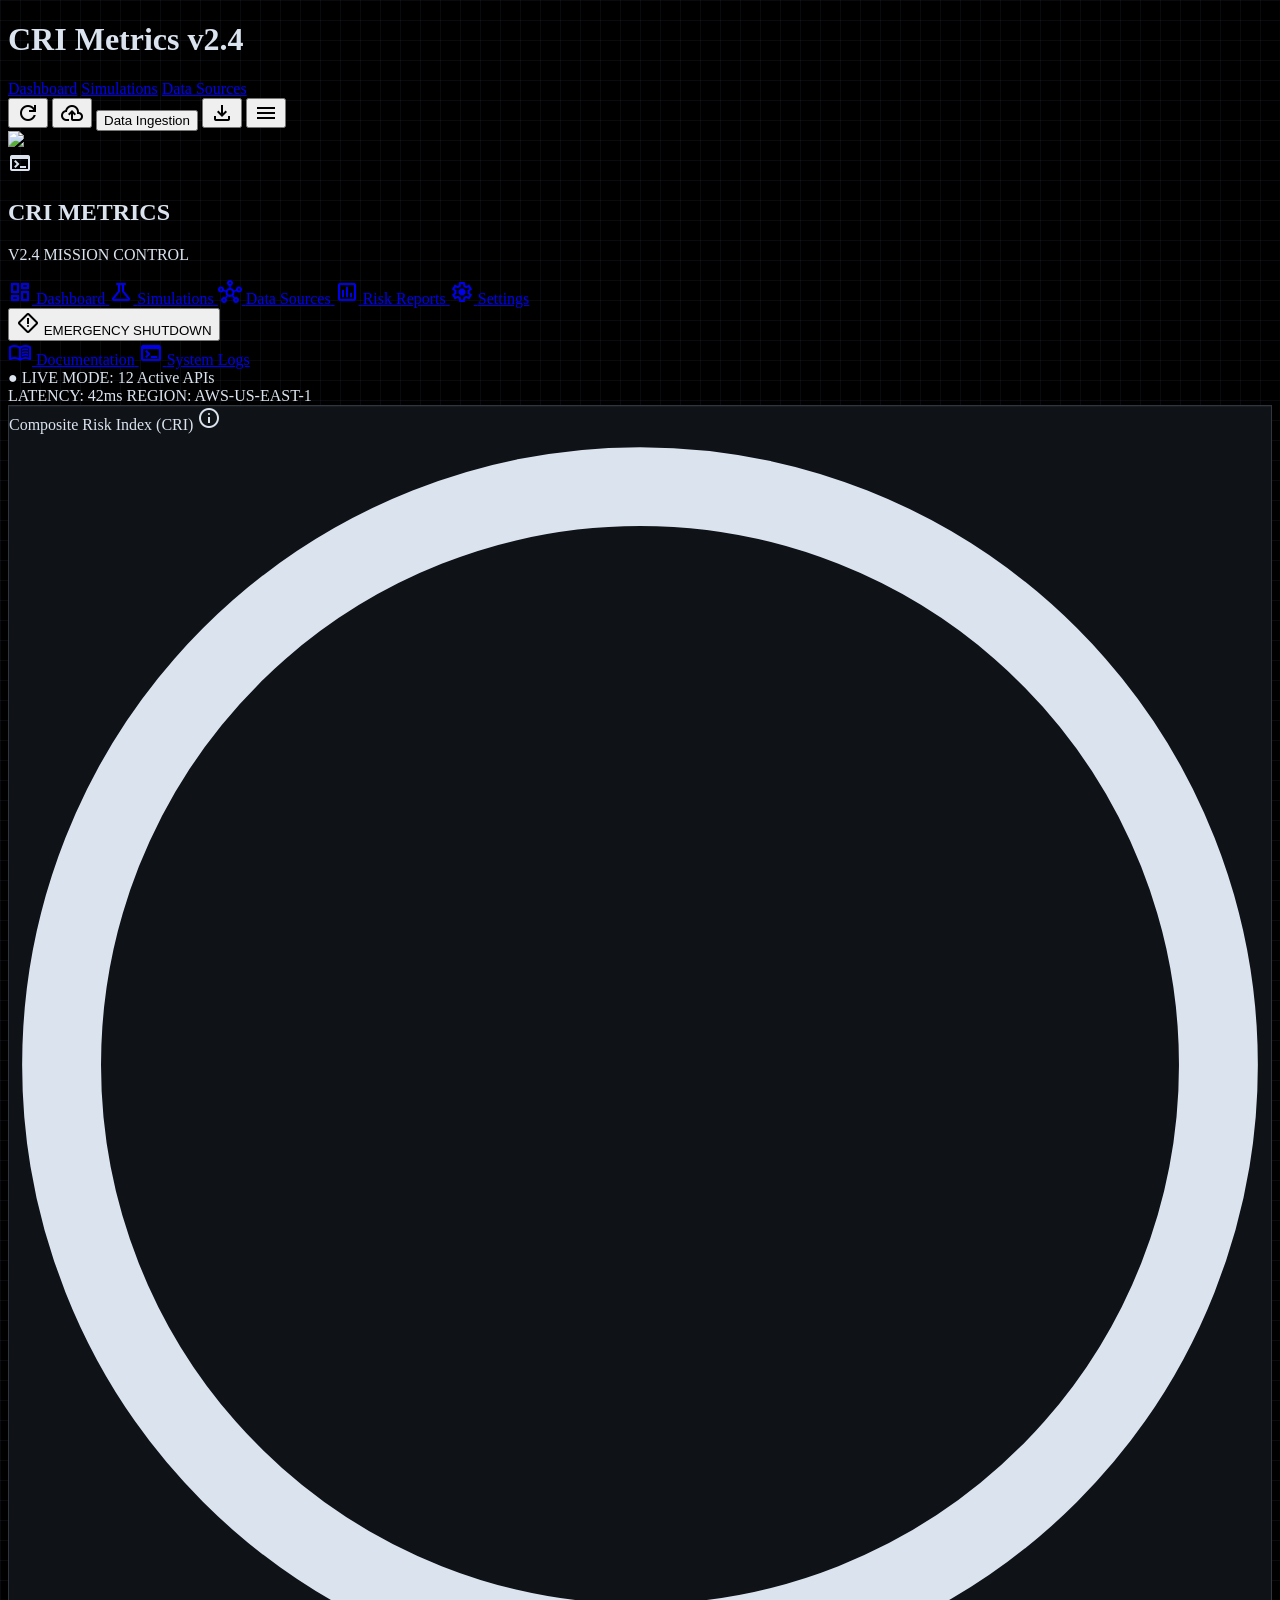
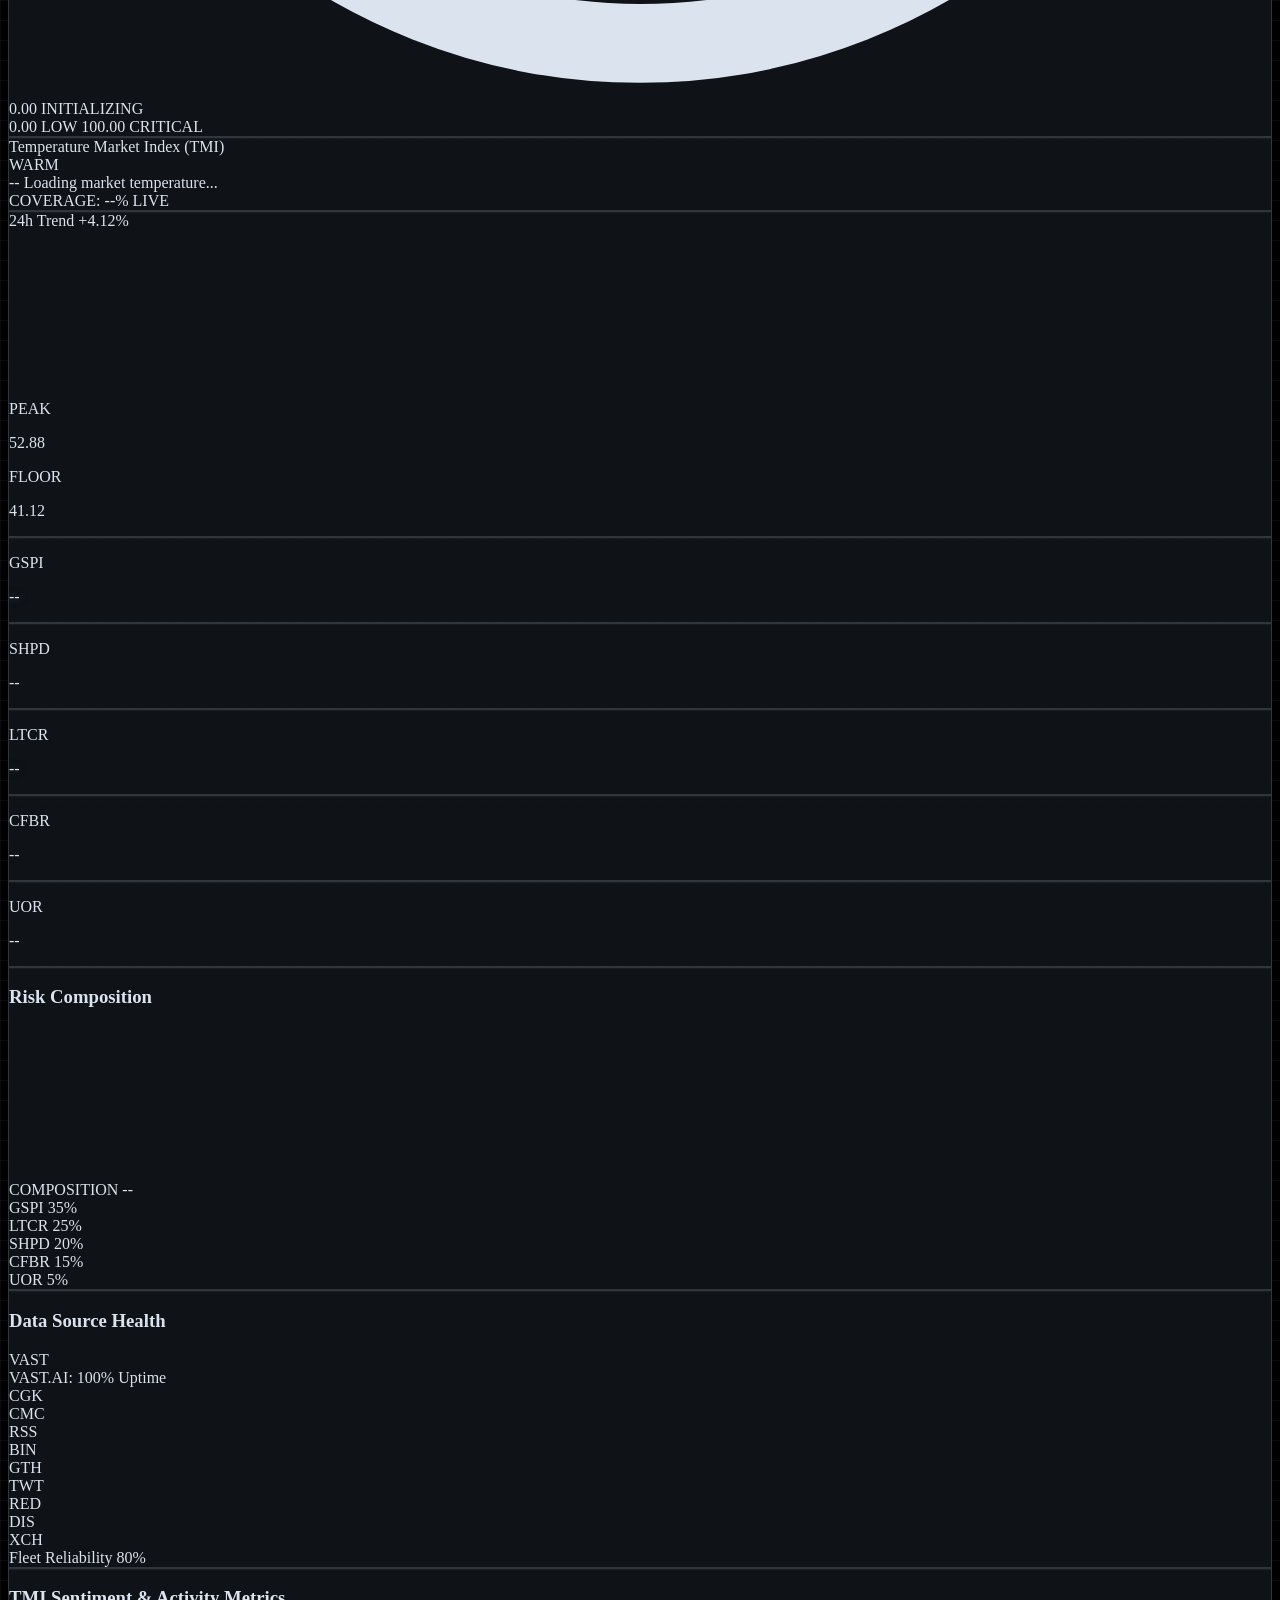
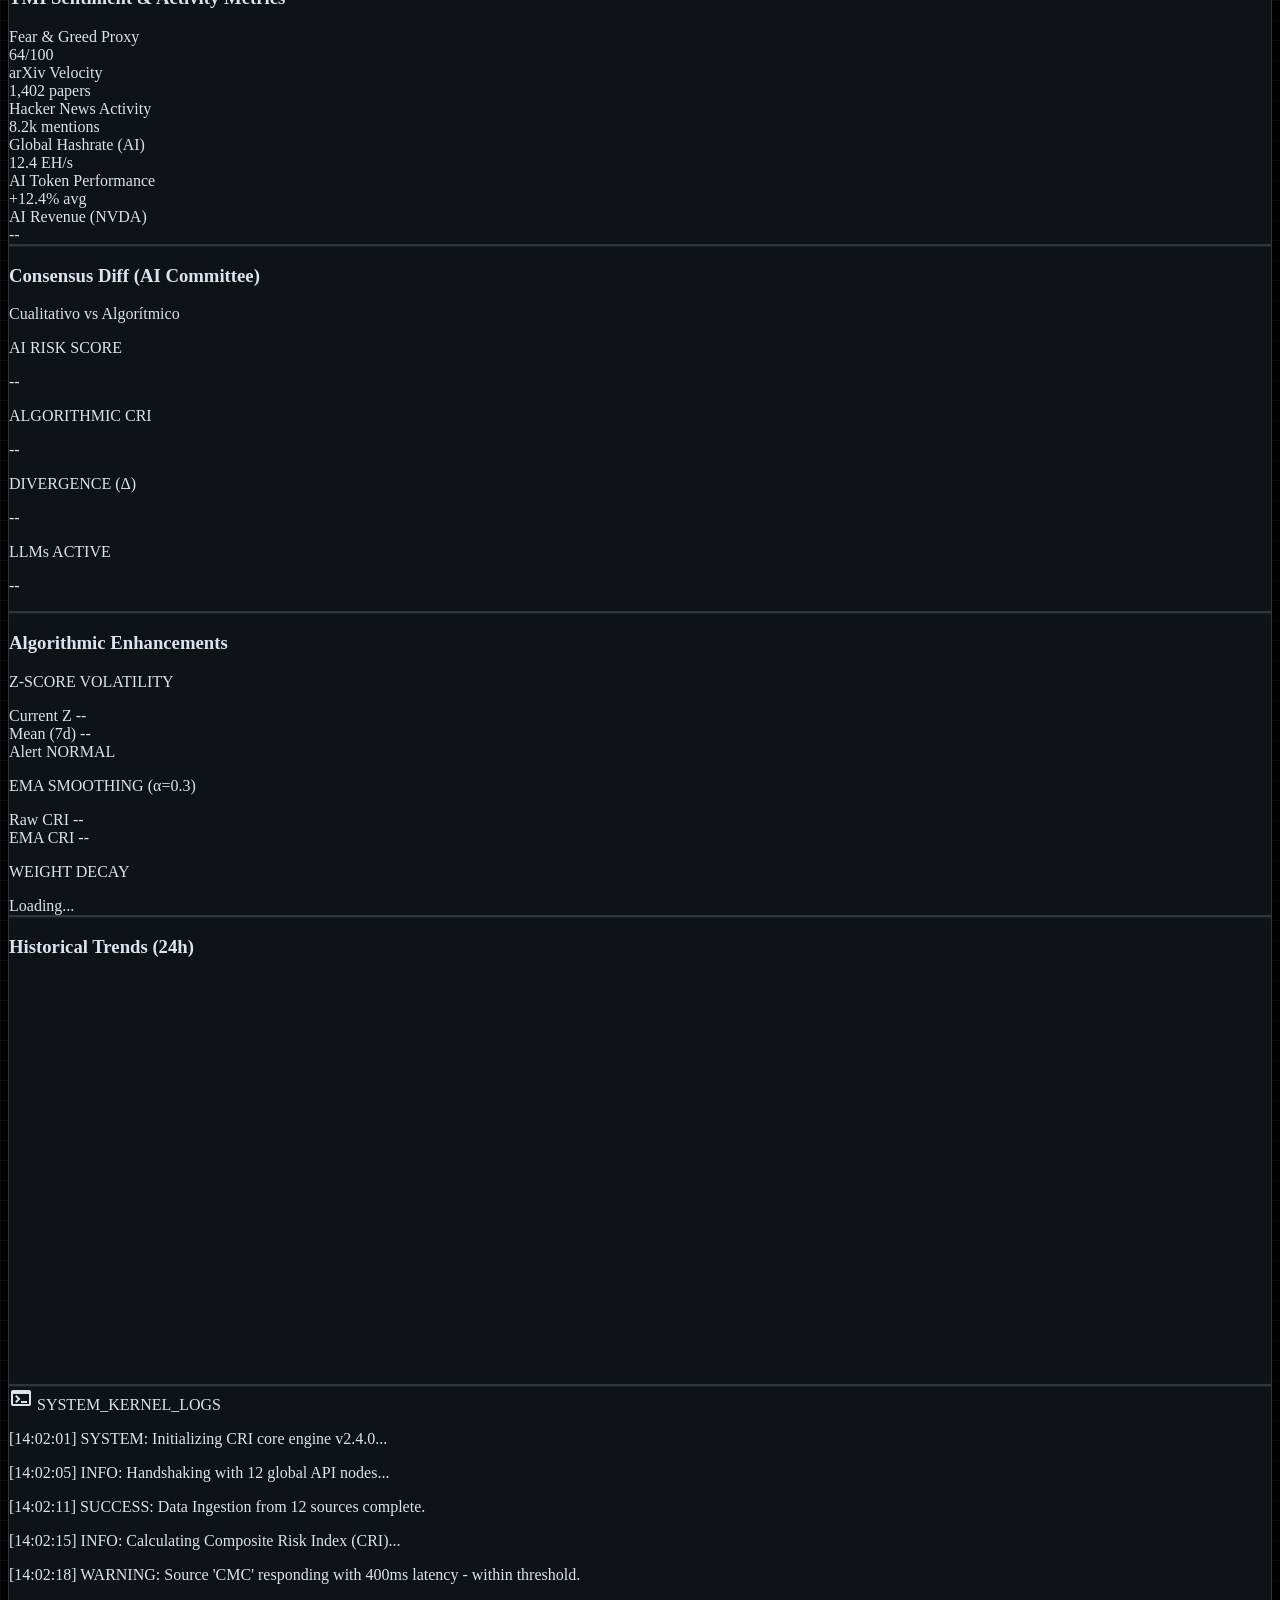
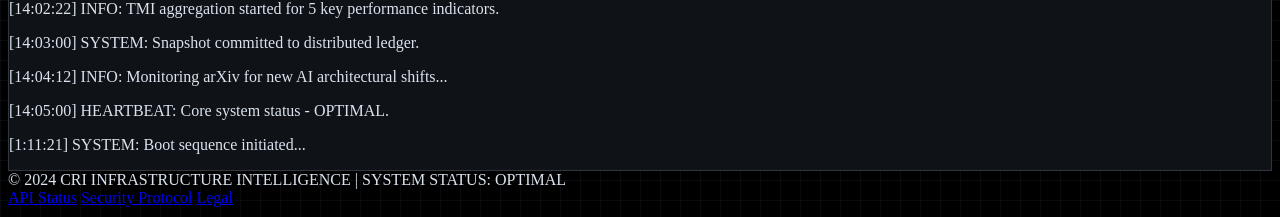
==== commit 5c364dbd: "v2.6-consensus: Pipeline validacion noticias (embeddings), comite IA, Z-Score, EMA, pesos dinamicos." ====
--- a/static/index.html
+++ b/static/index.html
@@ -3,7 +3,7 @@
 <html class="dark" lang="en"><head>
 <meta charset="utf-8"/>
 <meta content="width=device-width, initial-scale=1.0" name="viewport"/>
-<title>CRI Metrics v2.4 | Mission Control</title>
+<title>CRI Metrics v2.6 | Consensus AI</title>
 <script src="https://cdn.tailwindcss.com?plugins=forms,container-queries"></script>
 <link href="https://fonts.googleapis.com/css2?family=Inter:wght@400;600;700;800&amp;family=JetBrains+Mono:wght@400;500;700&amp;display=swap" rel="stylesheet"/>
 <link href="https://fonts.googleapis.com/css2?family=Material+Symbols+Outlined:wght,FILL@100..700,0..1&amp;display=swap" rel="stylesheet"/>
@@ -566,6 +566,75 @@
 </div>
 </div>
 
+        <!-- Consensus Diff Panel -->
+        <div class="glass-panel p-6 rounded-xl">
+            <div class="flex justify-between items-start mb-6">
+                <div>
+                    <h3 class="font-headline-sm text-headline-sm text-on-surface">Consensus Diff (AI Committee)</h3>
+                    <p class="font-label-caps text-[10px] text-on-surface-variant mt-1">Cualitativo vs Algorítmico</p>
+                </div>
+                <div id="consensus-alert-badge"></div>
+            </div>
+            <div class="grid grid-cols-2 md:grid-cols-4 gap-4">
+                <div class="bg-surface-container-low p-3 rounded border border-outline-variant">
+                    <p class="font-label-caps text-[9px] text-on-surface-variant mb-1">AI RISK SCORE</p>
+                    <p class="font-metric-lg text-metric-lg text-on-surface" id="consensus-ai-score">--</p>
+                </div>
+                <div class="bg-surface-container-low p-3 rounded border border-outline-variant">
+                    <p class="font-label-caps text-[9px] text-on-surface-variant mb-1">ALGORITHMIC CRI</p>
+                    <p class="font-metric-lg text-metric-lg text-on-surface" id="consensus-cri-score">--</p>
+                </div>
+                <div class="bg-surface-container-low p-3 rounded border border-outline-variant">
+                    <p class="font-label-caps text-[9px] text-on-surface-variant mb-1">DIVERGENCE (Δ)</p>
+                    <p class="font-metric-lg text-metric-lg" id="consensus-diff" style="color:var(--success-glow)">--</p>
+                </div>
+                <div class="bg-surface-container-low p-3 rounded border border-outline-variant">
+                    <p class="font-label-caps text-[9px] text-on-surface-variant mb-1">LLMs ACTIVE</p>
+                    <p class="font-metric-lg text-metric-lg text-on-surface" id="consensus-llm-count">--</p>
+                </div>
+            </div>
+            <div class="mt-4 text-on-surface-variant font-body-md text-[12px]" id="consensus-reasoning"></div>
+        </div>
+
+        <!-- Algorithmic Status Panel -->
+        <div class="glass-panel p-6 rounded-xl">
+            <h3 class="font-headline-sm text-headline-sm text-on-surface mb-6">Algorithmic Enhancements</h3>
+            <div class="grid grid-cols-1 md:grid-cols-3 gap-4">
+                <div class="bg-surface-container-low p-3 rounded border border-outline-variant">
+                    <p class="font-label-caps text-[9px] text-on-surface-variant mb-2">Z-SCORE VOLATILITY</p>
+                    <div class="flex items-center justify-between mb-1">
+                        <span class="font-metric-sm text-[12px] text-on-surface-variant">Current Z</span>
+                        <span class="font-metric-sm text-metric-sm" id="algo-zscore">--</span>
+                    </div>
+                    <div class="flex items-center justify-between mb-1">
+                        <span class="font-metric-sm text-[12px] text-on-surface-variant">Mean (7d)</span>
+                        <span class="font-metric-sm text-metric-sm" id="algo-zmean">--</span>
+                    </div>
+                    <div class="flex items-center justify-between">
+                        <span class="font-metric-sm text-[12px] text-on-surface-variant">Alert</span>
+                        <span class="font-label-caps text-[10px]" id="algo-zalert">NORMAL</span>
+                    </div>
+                </div>
+                <div class="bg-surface-container-low p-3 rounded border border-outline-variant">
+                    <p class="font-label-caps text-[9px] text-on-surface-variant mb-2">EMA SMOOTHING (α=0.3)</p>
+                    <div class="flex items-center justify-between mb-1">
+                        <span class="font-metric-sm text-[12px] text-on-surface-variant">Raw CRI</span>
+                        <span class="font-metric-sm text-metric-sm" id="algo-ema-raw">--</span>
+                    </div>
+                    <div class="flex items-center justify-between">
+                        <span class="font-metric-sm text-[12px] text-on-surface-variant">EMA CRI</span>
+                        <span class="font-metric-sm text-metric-sm" id="algo-ema-smoothed">--</span>
+                    </div>
+                </div>
+                <div class="bg-surface-container-low p-3 rounded border border-outline-variant">
+                    <p class="font-label-caps text-[9px] text-on-surface-variant mb-2">WEIGHT DECAY</p>
+                    <div class="space-y-1 text-[11px] font-metric-sm" id="algo-decay-list">
+                        <span class="text-on-surface-variant">Loading...</span>
+                    </div>
+                </div>
+            </div>
+        </div>
+
         <!-- Historical Charts -->
         <div class="glass-panel p-6 rounded-xl">
             <h3 class="font-headline-sm text-headline-sm text-on-surface mb-6">Historical Trends (24h)</h3>
@@ -872,6 +941,10 @@
         // Update history charts
         updateHistoryCharts();
 
+        // Consensus Diff (non-blocking)
+        updateConsensusDiff();
+        updateAlgorithmicStatus();
+
         logToTerminal('SYSTEM: Dashboard synchronized with live market data', 'system');
     }
 
@@ -1146,6 +1219,83 @@
         }
     }
 
+    // --- Consensus Diff Panel ---
+    async function updateConsensusDiff() {
+        const result = await apiCall('GET', '/consensus-diff');
+        if (!result || !result.data) return;
+        const d = result.data;
+        document.getElementById('consensus-ai-score').innerText = d.ai_risk_score !== null ? d.ai_risk_score : 'N/A';
+        document.getElementById('consensus-cri-score').innerText = d.cri_algoritmico !== null ? d.cri_algoritmico : 'N/A';
+        document.getElementById('consensus-llm-count').innerText = d.committee_size + '/3';
+        
+        const diffEl = document.getElementById('consensus-diff');
+        if (d.diff !== null) {
+            diffEl.innerText = d.diff;
+            if (d.diff_alert) {
+                diffEl.style.color = '#f85149';
+                diffEl.className = 'font-metric-lg text-metric-lg';
+                document.getElementById('consensus-alert-badge').innerHTML = '<span class="bg-danger-alert/20 border border-danger-alert rounded px-2 py-1 font-label-caps text-[10px] text-danger-alert">DIVERGENCIA DETECTADA</span>';
+                logToTerminal(`WARN: Consenso IA diverge del CRI algorítmico (Δ=${d.diff})`, 'warn');
+            } else {
+                diffEl.style.color = '#3fb950';
+                document.getElementById('consensus-alert-badge').innerHTML = '';
+            }
+        }
+        
+        // Reasoning
+        const reasoningDiv = document.getElementById('consensus-reasoning');
+        reasoningDiv.innerHTML = '';
+        if (d.individual) {
+            d.individual.forEach(r => {
+                const p = document.createElement('p');
+                const color = r.score !== null ? '#dae3ee' : '#8b919d';
+                p.innerHTML = `<span style="color:#58a6ff">[${r.llm}]</span> <span style="color:${color}">${r.score !== null ? r.score : 'N/A'}</span> — ${r.reasoning || ''}`;
+                p.className = 'mb-1';
+                reasoningDiv.appendChild(p);
+            });
+        }
+    }
+
+    // --- Algorithmic Status Panel ---
+    async function updateAlgorithmicStatus() {
+        const result = await apiCall('GET', '/algorithmic-status');
+        if (!result) return;
+        const d = result;
+        
+        if (d.z_score) {
+            document.getElementById('algo-zscore').innerText = d.z_score.z_score;
+            document.getElementById('algo-zmean').innerText = d.z_score.mean;
+            const alertEl = document.getElementById('algo-zalert');
+            alertEl.innerText = d.z_score.severity;
+            if (d.z_score.alert) {
+                alertEl.style.color = '#f85149';
+            } else {
+                alertEl.style.color = '#3fb950';
+            }
+        }
+        
+        if (d.ema) {
+            const raw = d.ema.last_24h ? d.ema.last_24h[d.ema.last_24h.length - 1] : '--';
+            document.getElementById('algo-ema-raw').innerText = raw !== null ? raw : '--';
+            document.getElementById('algo-ema-smoothed').innerText = d.ema.current !== null ? d.ema.current : '--';
+        }
+        
+        if (d.decay) {
+            const list = document.getElementById('algo-decay-list');
+            list.innerHTML = '';
+            if (d.decay.effective_weights) {
+                Object.entries(d.decay.effective_weights).forEach(([kpi, weight]) => {
+                    const div = document.createElement('div');
+                    div.className = 'flex justify-between py-0.5';
+                    const base = d.decay.report && d.decay.report[kpi] ? d.decay.report[kpi].confidence : 100;
+                    const color = base > 80 ? '#3fb950' : base > 50 ? '#d29922' : '#f85149';
+                    div.innerHTML = `<span class="text-on-surface-variant">${kpi}</span><span style="color:${color}">${weight} (${base}%)</span>`;
+                    list.appendChild(div);
+                });
+            }
+        }
+    }
+
     document.addEventListener('DOMContentLoaded', () => {
         logToTerminal('SYSTEM: Boot sequence initiated...', 'system');
         initDonut();
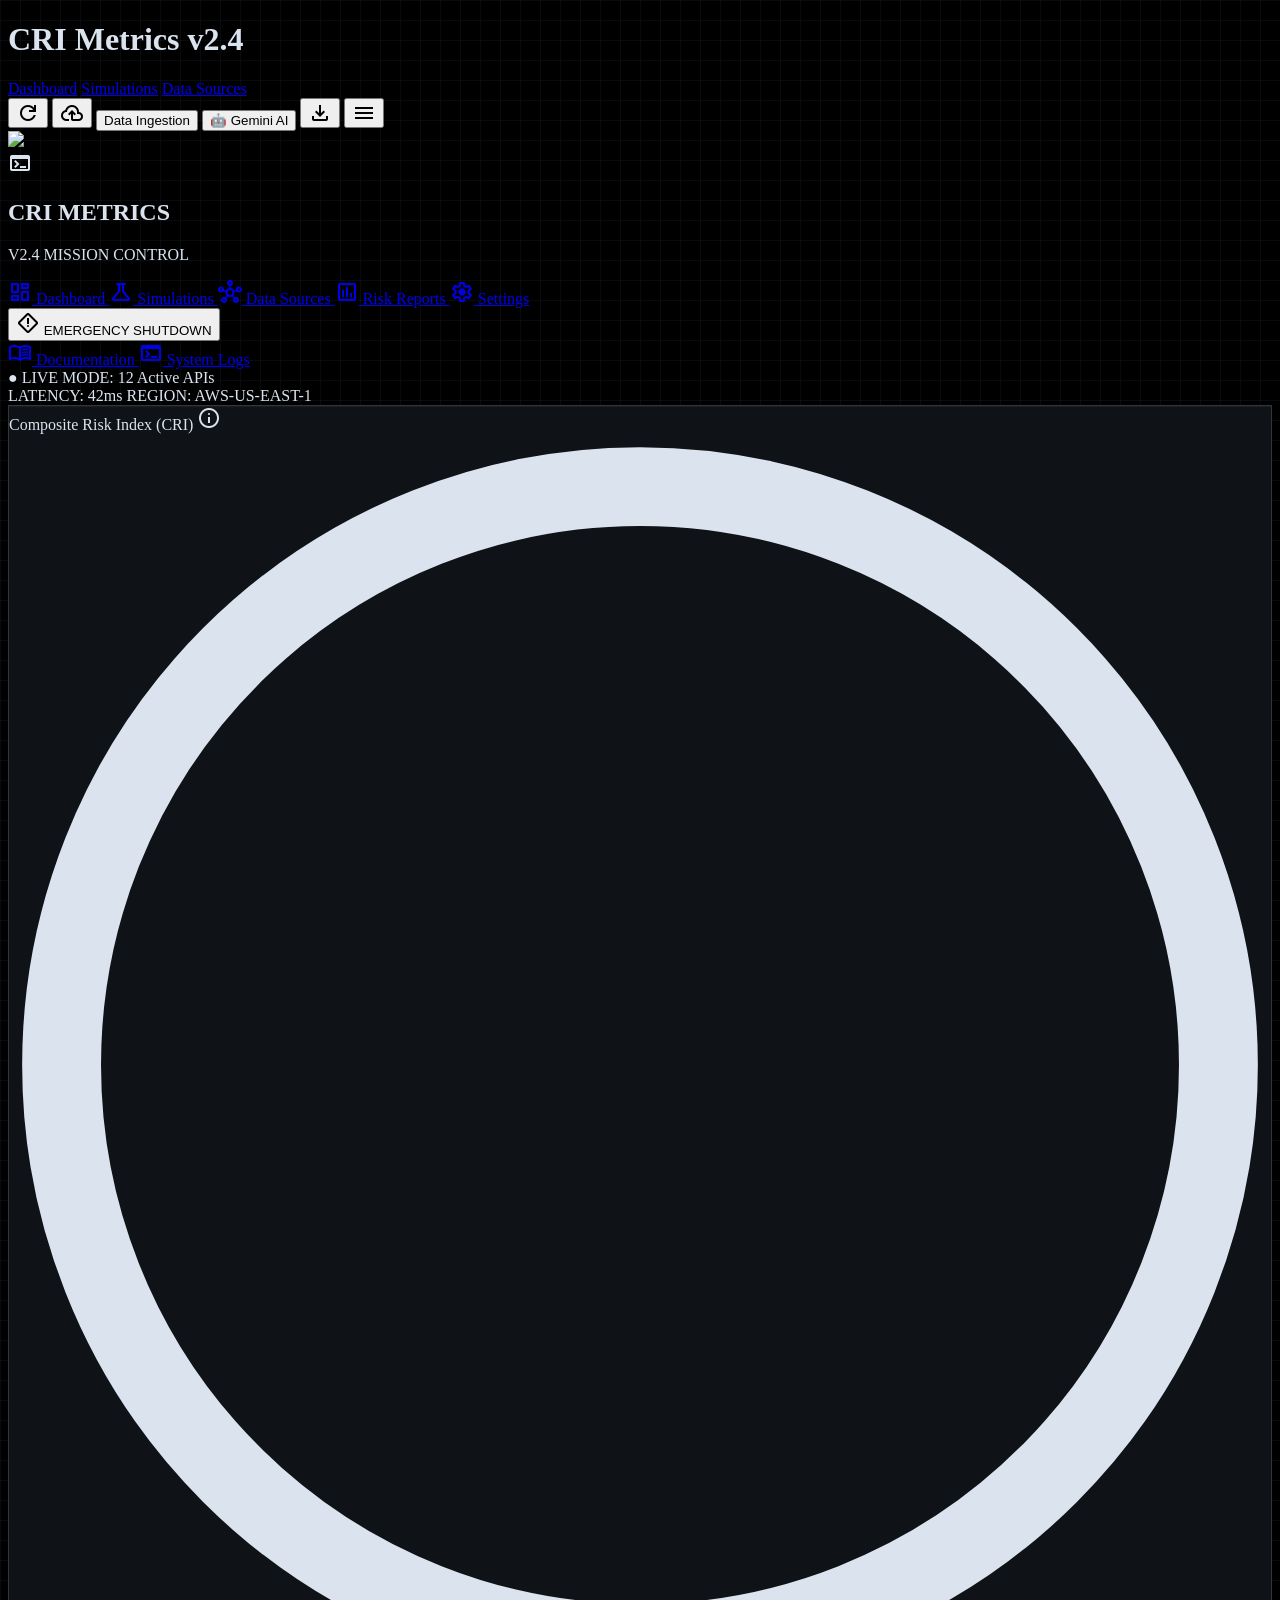
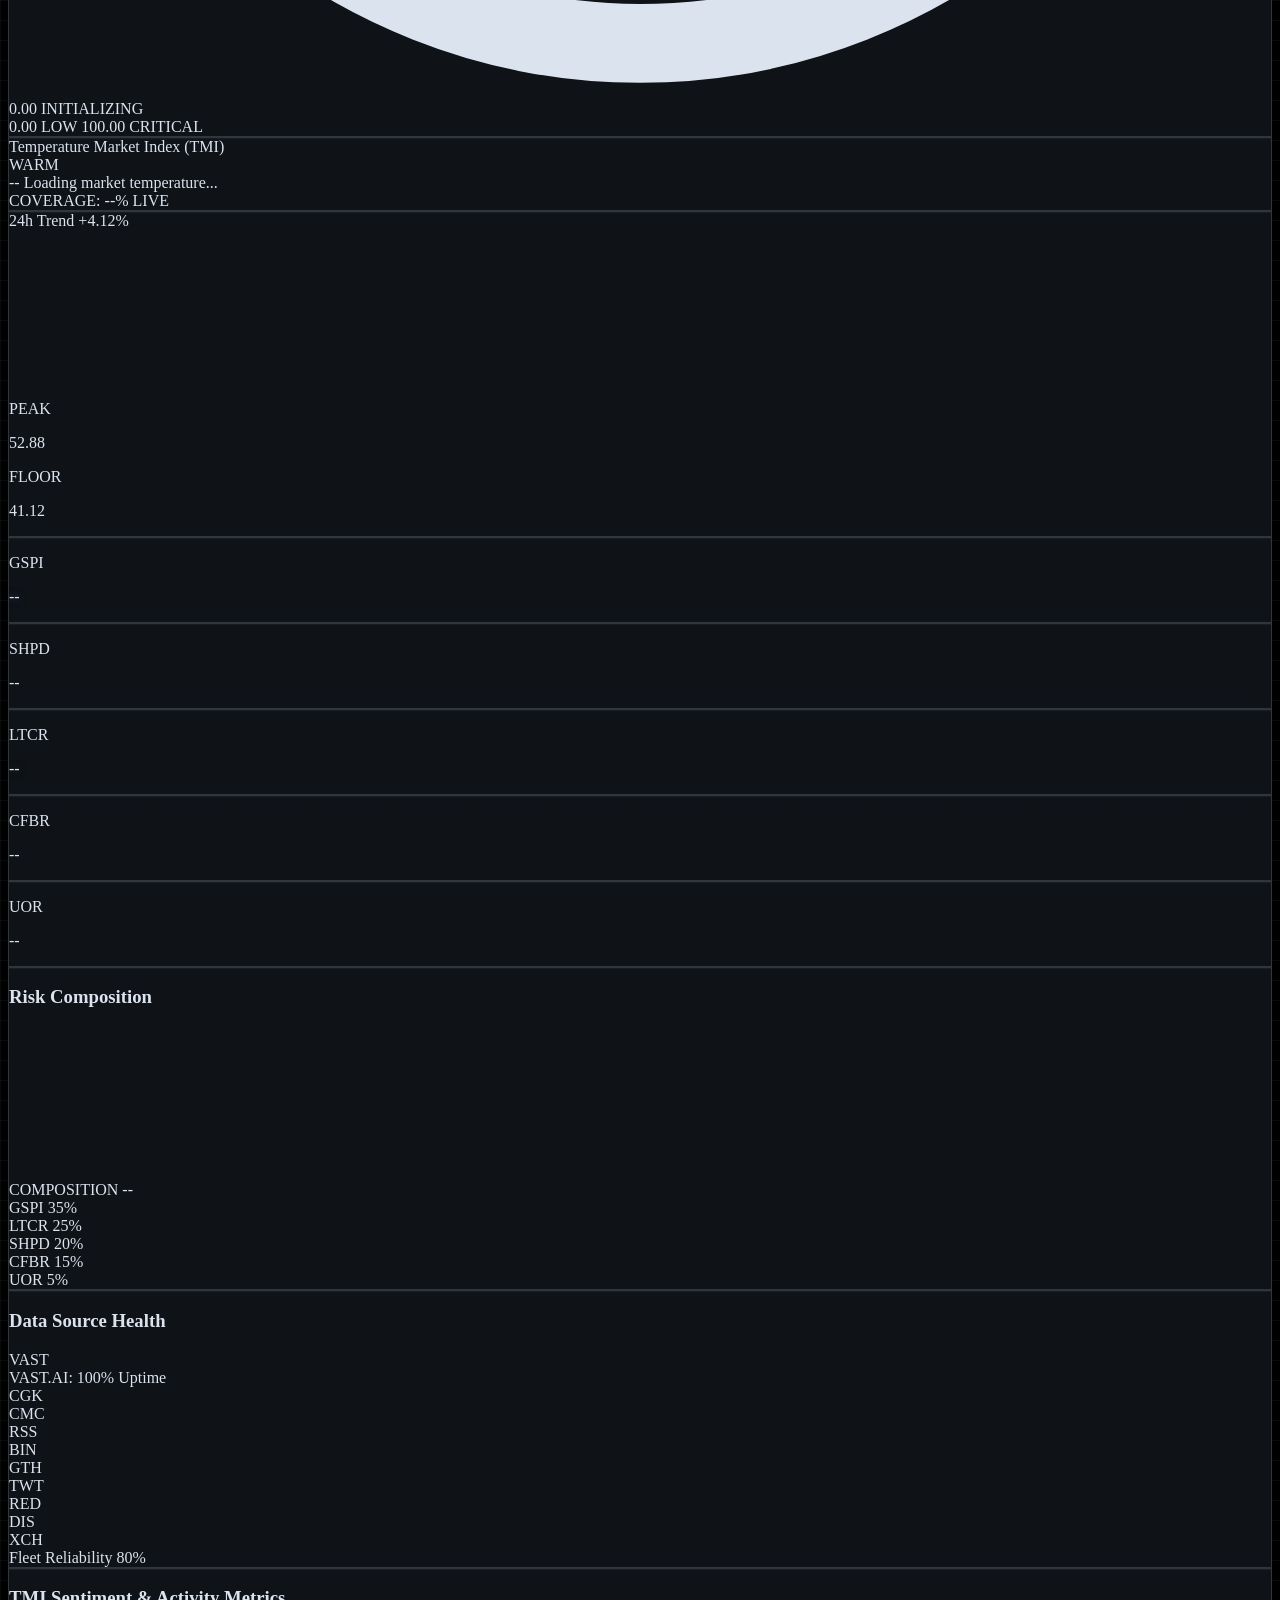
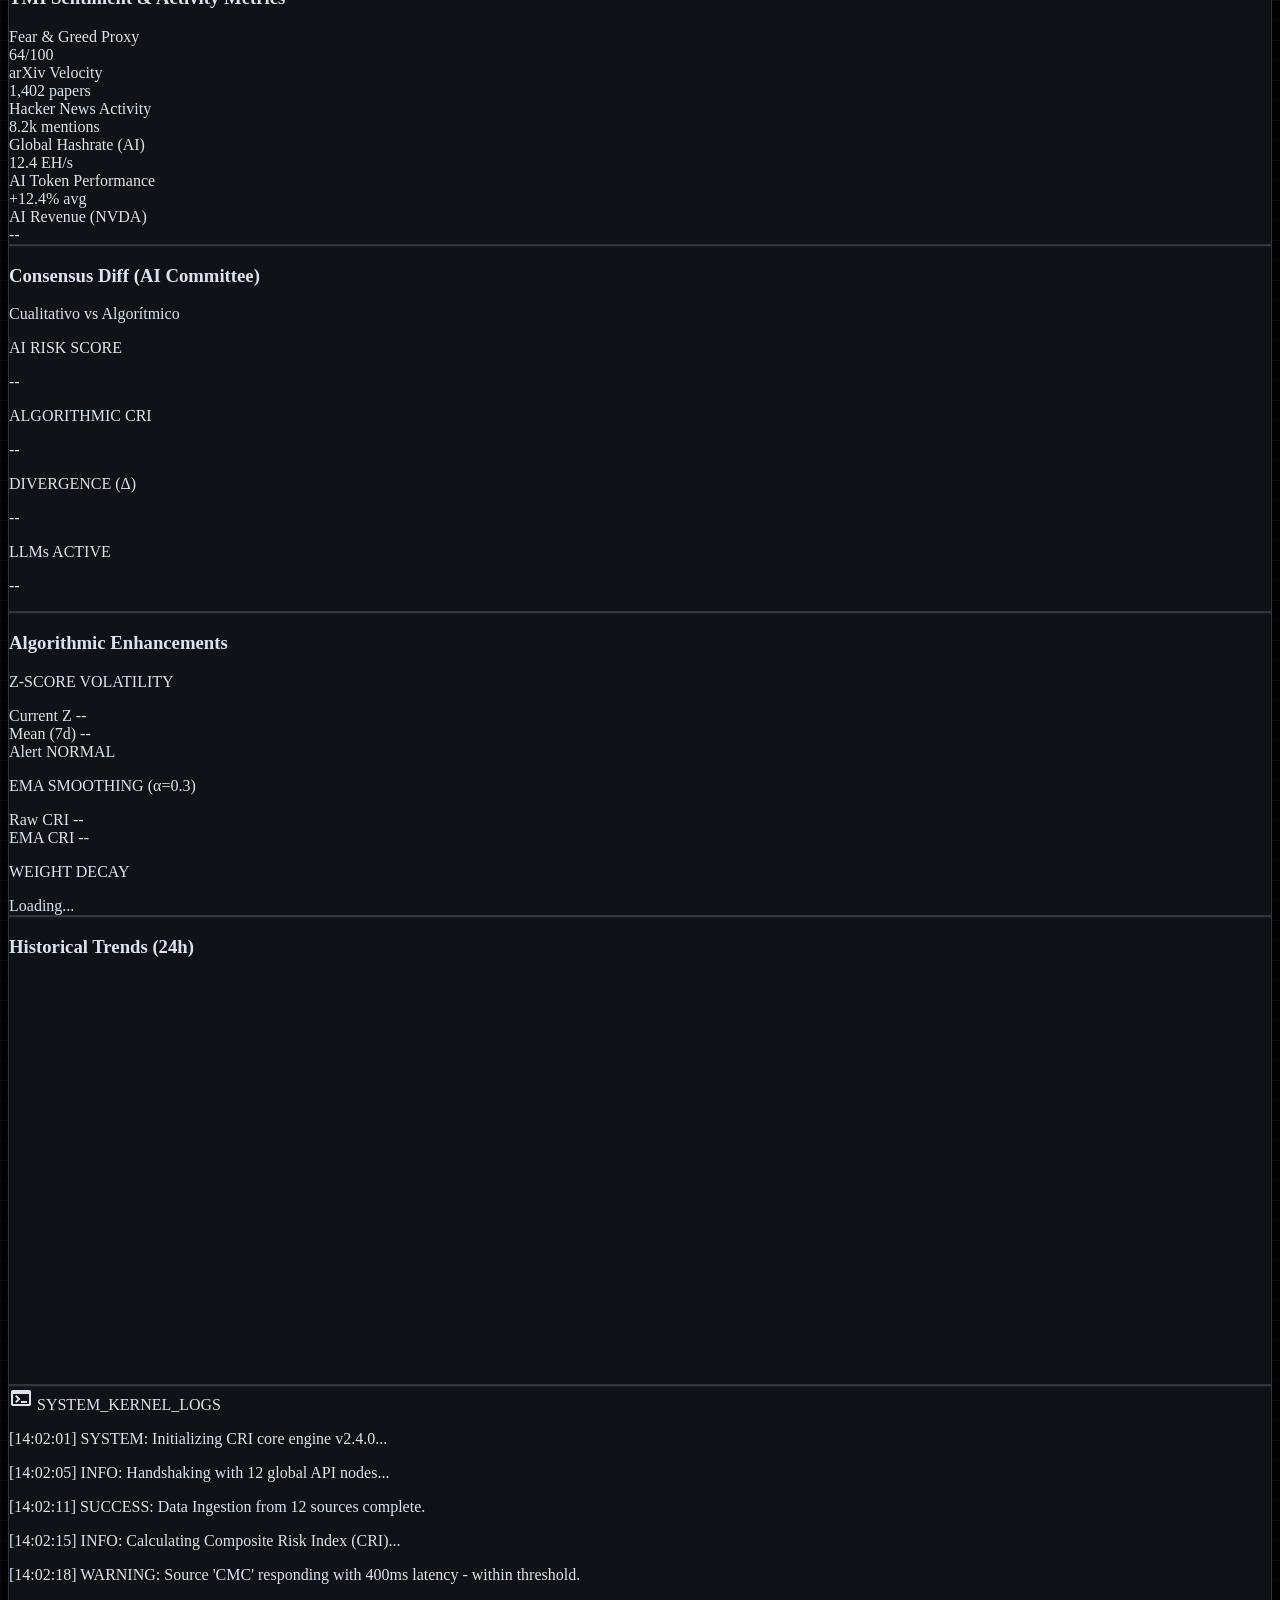
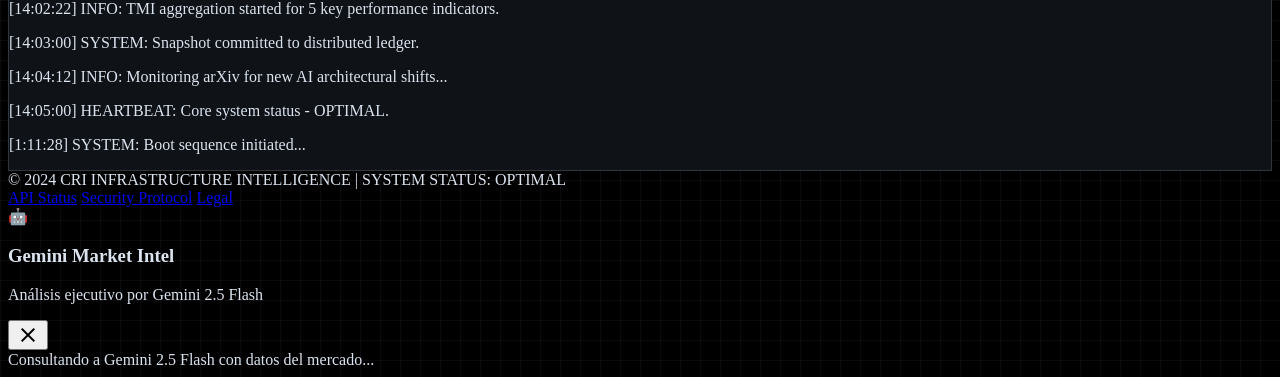
==== commit 0ecee2e8: "v2.6.2 Boton Gemini AI: analisis de mercado con recomendaciones y modal en dashboard" ====
--- a/static/index.html
+++ b/static/index.html
@@ -223,6 +223,7 @@
 <button class="material-symbols-outlined text-primary hover:bg-surface-container-highest p-2 rounded transition-colors" title="Refresh">refresh</button>
 <button class="material-symbols-outlined text-primary hover:bg-surface-container-highest p-2 rounded transition-colors" title="Upload">cloud_upload</button>
                 <button class="bg-primary-container text-on-primary-container px-4 py-1.5 rounded-lg font-label-caps text-label-caps hover:scale-105 active:scale-95 transition-all" onclick="loadRealData()">Data Ingestion</button>
+                <button class="bg-[#1a73e8] text-white px-4 py-1.5 rounded-lg font-label-caps text-label-caps hover:scale-105 active:scale-95 transition-all flex items-center gap-1.5" onclick="runGeminiAnalysis()">🤖 Gemini AI</button>
                 <button class="material-symbols-outlined text-primary hover:bg-surface-container-highest p-2 rounded transition-colors" onclick="exportData('json')" title="Export JSON (Ctrl+E)">download</button>
                 <button class="material-symbols-outlined text-primary hover:bg-surface-container-highest p-2 rounded transition-colors md:hidden" onclick="toggleSidebar()" title="Menu">menu</button>
                 <div class="w-8 h-8 rounded-full bg-surface-container-high border border-outline-variant flex items-center justify-center overflow-hidden">
@@ -686,6 +687,29 @@
 </div>
 </footer>
 <div class="custom-tooltip" id="global-tooltip"></div>
+
+<!-- Gemini Analysis Modal -->
+<div id="gemini-modal" class="fixed inset-0 z-[100] hidden flex items-center justify-center bg-black/70 backdrop-blur-sm transition-all duration-300" onclick="if(event.target===this)closeGeminiModal()">
+    <div class="bg-surface-container-lowest border border-outline-variant rounded-xl max-w-2xl w-[90%] max-h-[80vh] overflow-y-auto terminal-scroll shadow-2xl">
+        <div class="flex justify-between items-center px-6 py-4 border-b border-outline-variant bg-surface-container-high rounded-t-xl">
+            <div class="flex items-center gap-3">
+                <span class="text-2xl">🤖</span>
+                <div>
+                    <h3 class="font-headline-sm text-headline-sm text-on-surface">Gemini Market Intel</h3>
+                    <p class="font-label-caps text-[10px] text-on-surface-variant">Análisis ejecutivo por Gemini 2.5 Flash</p>
+                </div>
+            </div>
+            <button class="material-symbols-outlined text-on-surface-variant hover:text-on-surface hover:bg-surface-container-higher p-1 rounded transition-all" onclick="closeGeminiModal()">close</button>
+        </div>
+        <div class="p-6 space-y-5 text-sm" id="gemini-content">
+            <div class="flex items-center justify-center py-12">
+                <div class="w-8 h-8 border-2 border-primary border-t-transparent rounded-full animate-spin"></div>
+                <span class="font-body-md text-body-md text-on-surface-variant ml-4">Consultando a Gemini 2.5 Flash con datos del mercado...</span>
+            </div>
+        </div>
+    </div>
+</div>
+
 <script>
     // ============================================================
     // INTEGRACION CON APIs REALES - CRI Metrics v2.4
@@ -1328,7 +1352,68 @@
         document.addEventListener('keydown', (e) => {
             if (e.key === 'r' && e.ctrlKey) { e.preventDefault(); loadRealData(); }
             if (e.key === 'e' && e.ctrlKey) { e.preventDefault(); exportData('json'); }
+            if (e.key === 'g' && e.ctrlKey) { e.preventDefault(); runGeminiAnalysis(); }
         });
     });
+
+    // --- Gemini Market Analysis ---
+    async function runGeminiAnalysis() {
+        const modal = document.getElementById('gemini-modal');
+        const content = document.getElementById('gemini-content');
+        modal.classList.remove('hidden');
+        content.innerHTML = `<div class="flex items-center justify-center py-12">
+            <div class="w-8 h-8 border-2 border-primary border-t-transparent rounded-full animate-spin"></div>
+            <span class="font-body-md text-body-md text-on-surface-variant ml-4">Consultando a Gemini 2.5 Flash...</span>
+        </div>`;
+        logToTerminal('SYSTEM: Consultando Gemini 2.5 Flash para análisis de mercado...', 'system');
+
+        const result = await apiCall('GET', '/gemini-analysis');
+        if (!result || !result.data) {
+            content.innerHTML = `<div class="text-danger-alert font-body-md">Error: Sin respuesta de Gemini.</div>`;
+            return;
+        }
+
+        const d = result.data;
+        if (d.status === 'error') {
+            content.innerHTML = `<div class="text-danger-alert font-body-md">${d.error || 'Error desconocido'}</div>`;
+            return;
+        }
+
+        const drivers = d.key_drivers && d.key_drivers.length ? d.key_drivers.map(x => '<li class="text-on-surface">'+x+'</li>').join('') : '<li class="text-on-surface-variant">No identificados</li>';
+        const recs = d.recommendations && d.recommendations.length ? d.recommendations.map(x => '<li class="text-on-surface">'+x+'</li>').join('') : '<li class="text-on-surface-variant">No disponibles</li>';
+
+        content.innerHTML = `
+            <div>
+                <span class="font-label-caps text-[10px] text-primary">RESUMEN EJECUTIVO</span>
+                <p class="font-body-lg text-body-lg text-on-surface mt-1 leading-relaxed">${d.market_summary || 'No disponible'}</p>
+            </div>
+            <div class="bg-surface-container-low p-4 rounded-lg border border-outline-variant">
+                <span class="font-label-caps text-[10px] text-warning-amber">EVALUACIÓN DE RIESGO</span>
+                <p class="font-body-md text-body-md text-on-surface mt-1">${d.risk_assessment || 'No disponible'}</p>
+            </div>
+            <div class="grid grid-cols-1 md:grid-cols-2 gap-4">
+                <div class="bg-surface-container-low p-4 rounded-lg border border-outline-variant">
+                    <span class="font-label-caps text-[10px] text-danger-alert">KEY DRIVERS</span>
+                    <ul class="mt-2 space-y-1.5 list-disc list-inside font-body-md text-body-md">${drivers}</ul>
+                </div>
+                <div class="bg-surface-container-low p-4 rounded-lg border border-outline-variant">
+                    <span class="font-label-caps text-[10px] text-success-glow">RECOMENDACIONES</span>
+                    <ul class="mt-2 space-y-1.5 list-disc list-inside font-body-md text-body-md">${recs}</ul>
+                </div>
+            </div>
+            <div class="bg-surface-container-low p-4 rounded-lg border border-outline-variant">
+                <span class="font-label-caps text-[10px] text-primary">OUTLOOK</span>
+                <p class="font-body-md text-body-md text-on-surface mt-1">${d.outlook || 'No disponible'}</p>
+            </div>
+            <div class="text-right font-metric-sm text-[10px] text-on-surface-variant border-t border-outline-variant pt-3 mt-2">
+                Generado por Gemini 2.5 Flash · ${new Date().toLocaleString()}
+            </div>
+        `;
+        logToTerminal('SUCCESS: Análisis Gemini recibido con recomendaciones', 'success');
+    }
+
+    function closeGeminiModal() {
+        document.getElementById('gemini-modal').classList.add('hidden');
+    }
 </script>
 </body></html>
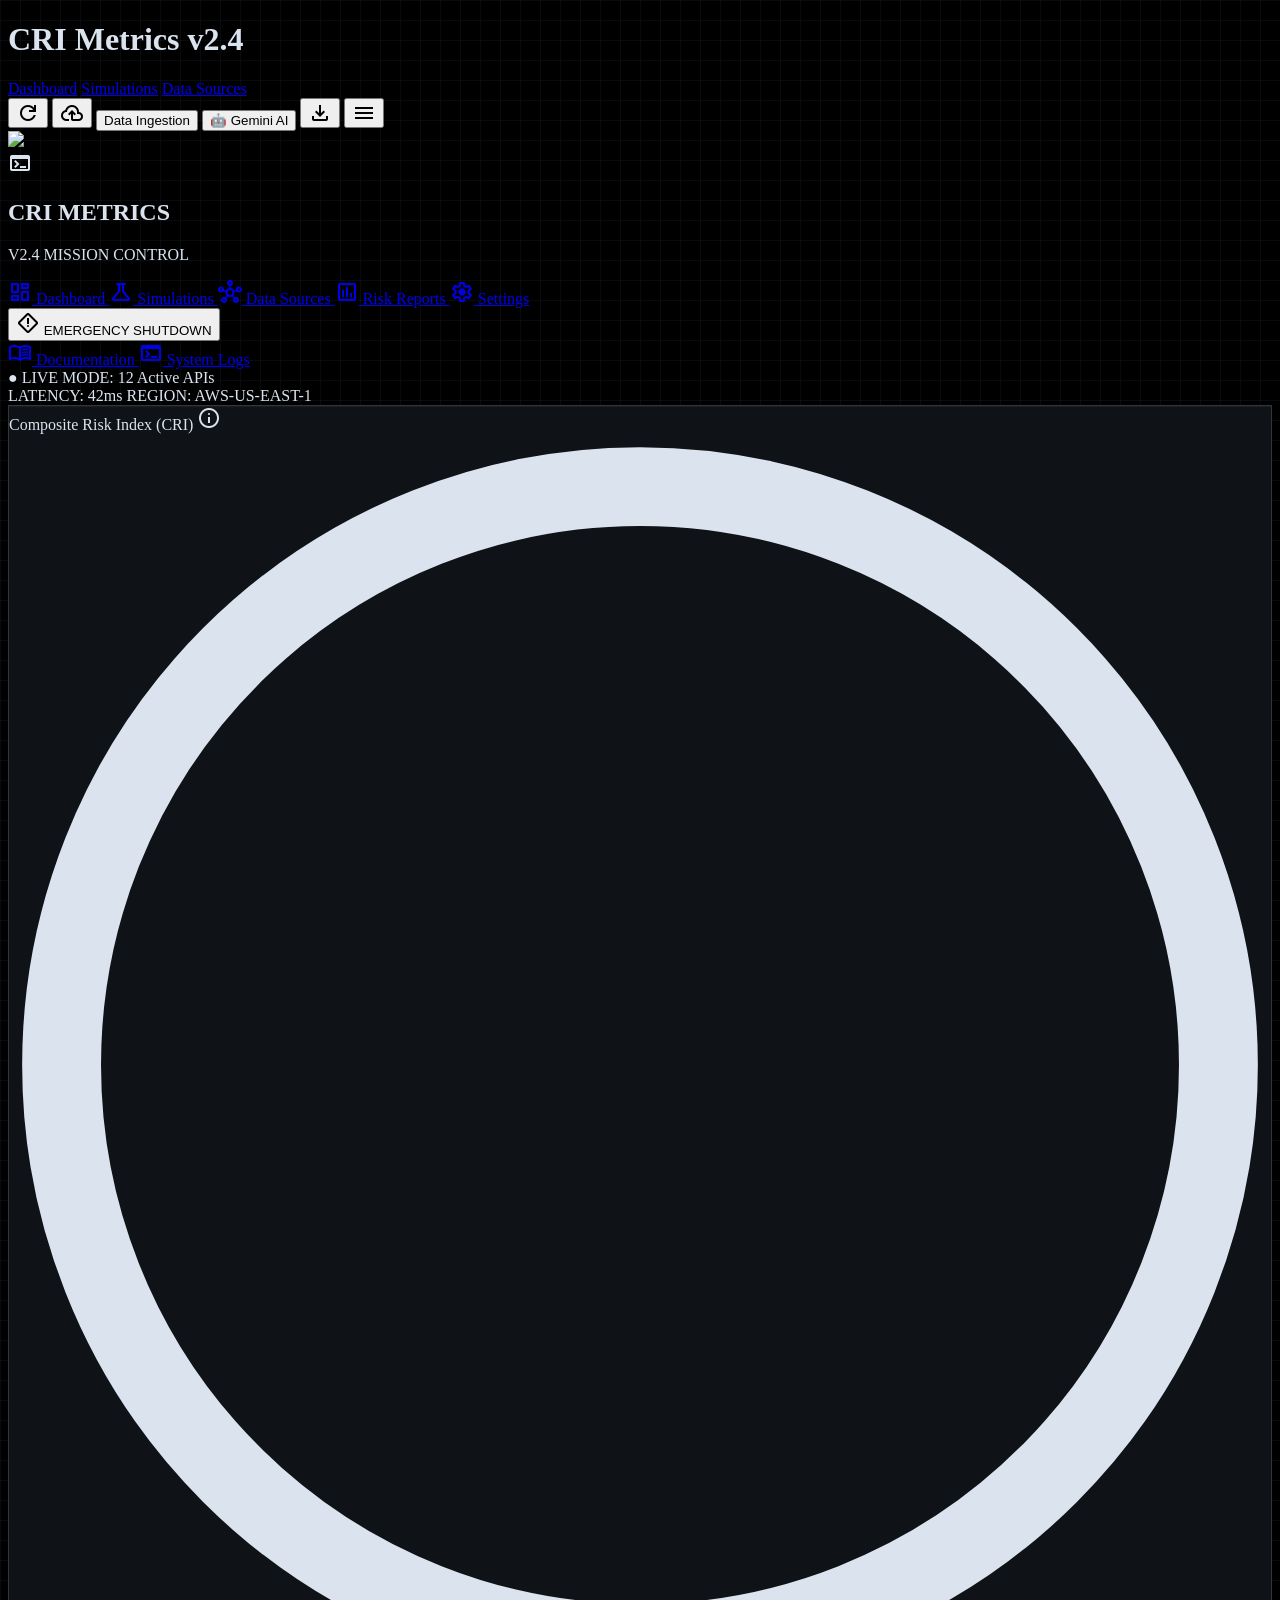
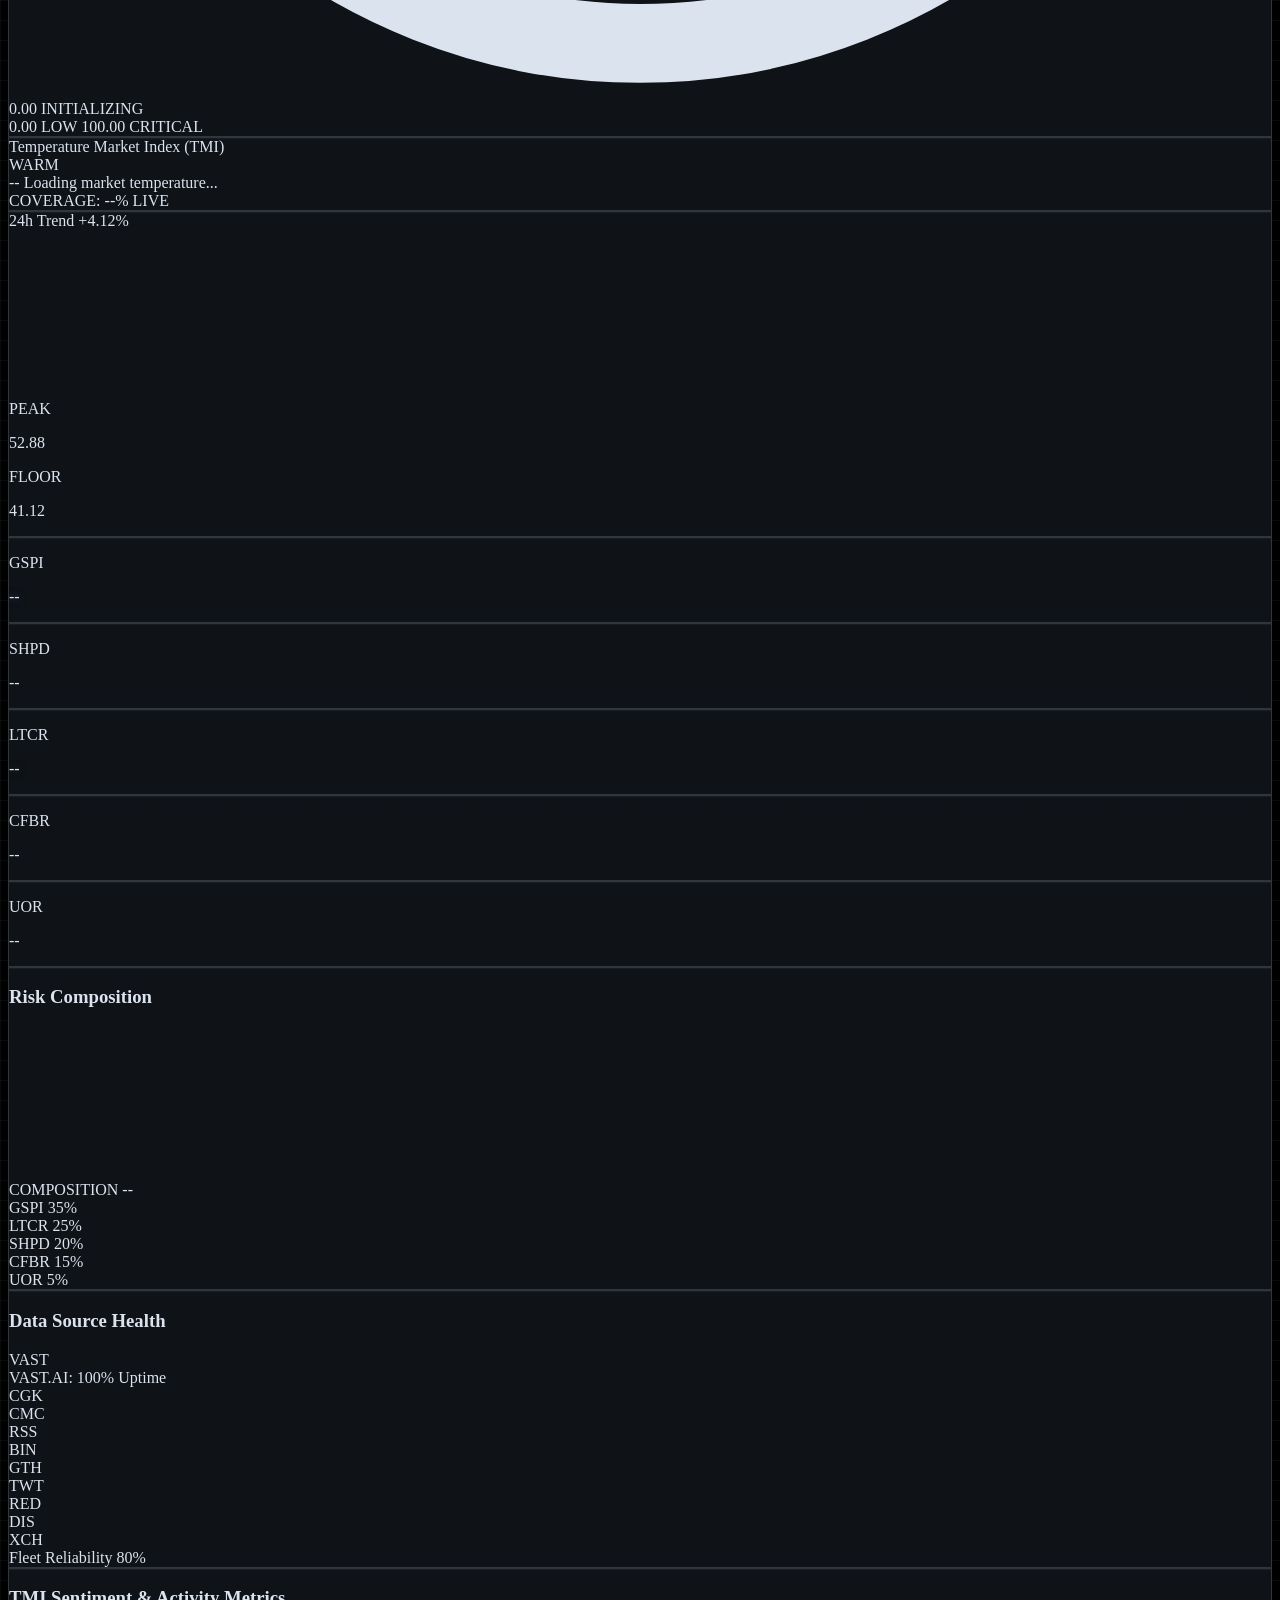
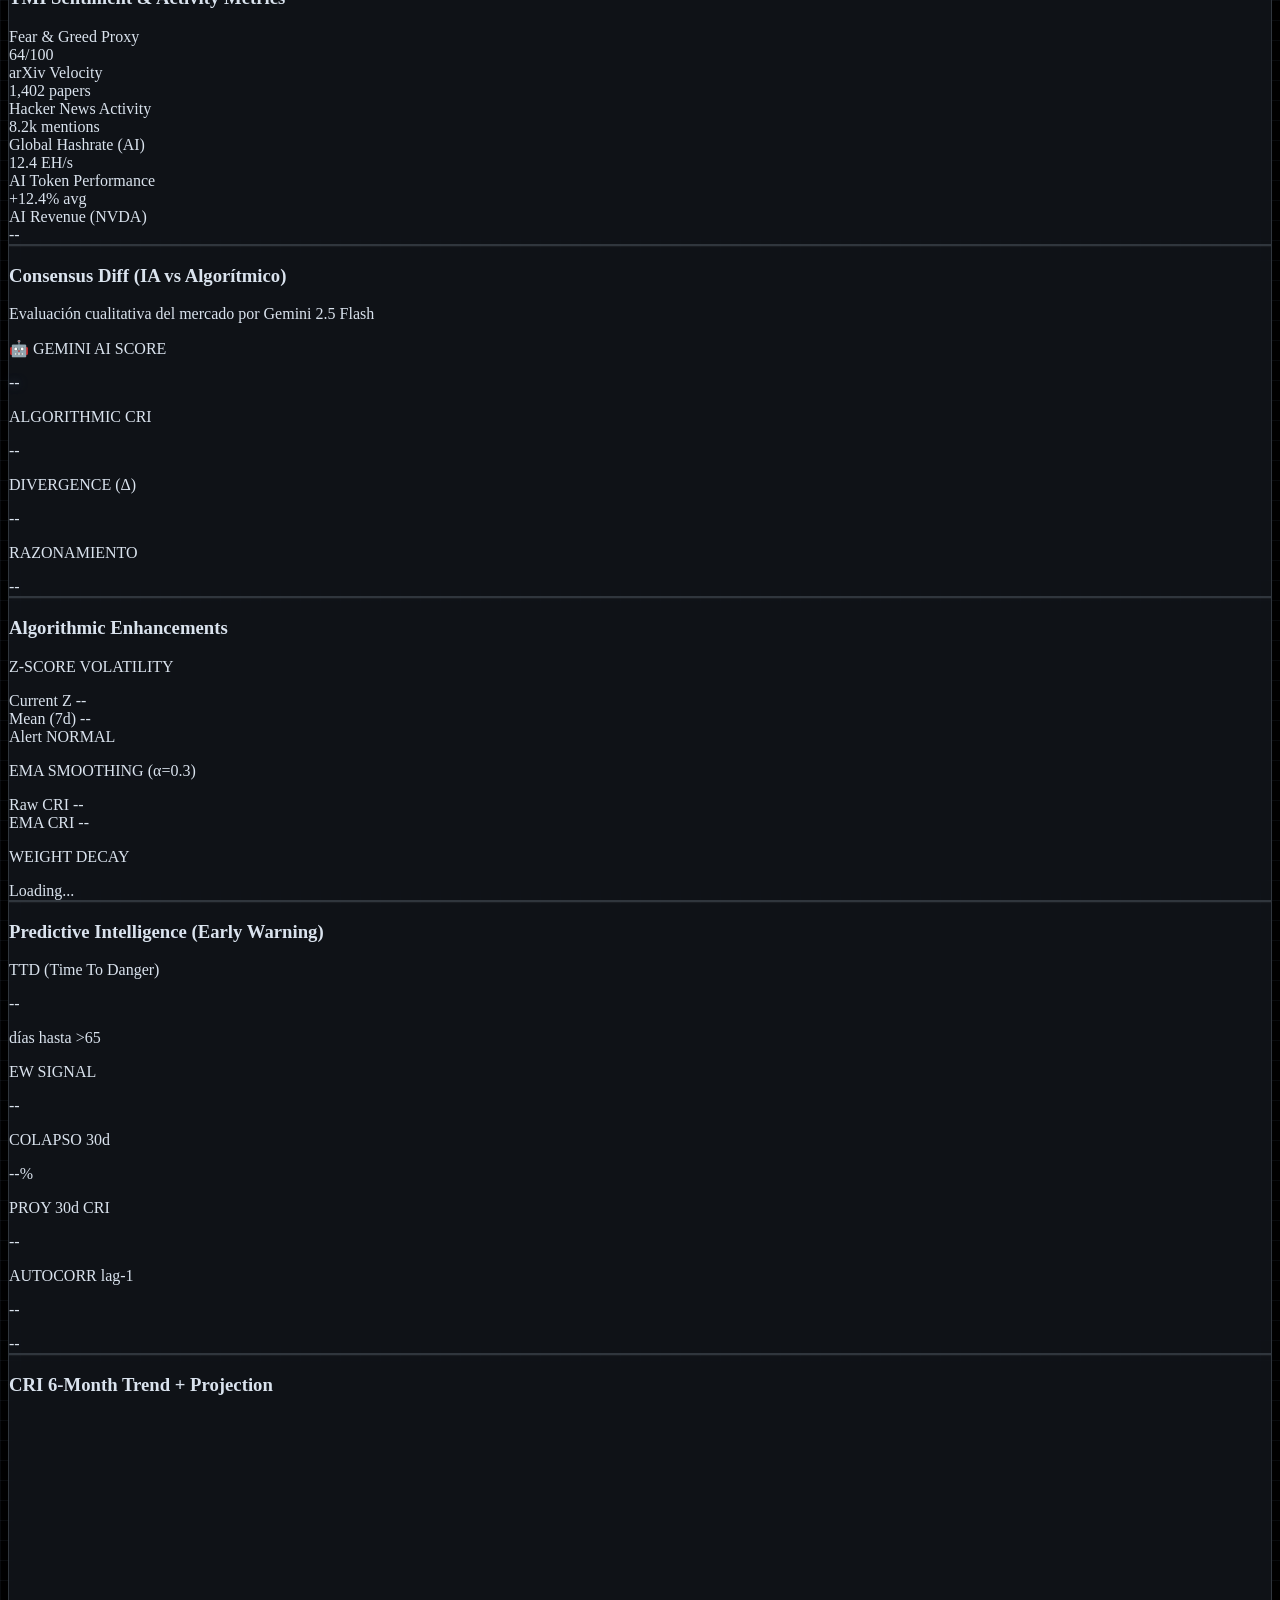
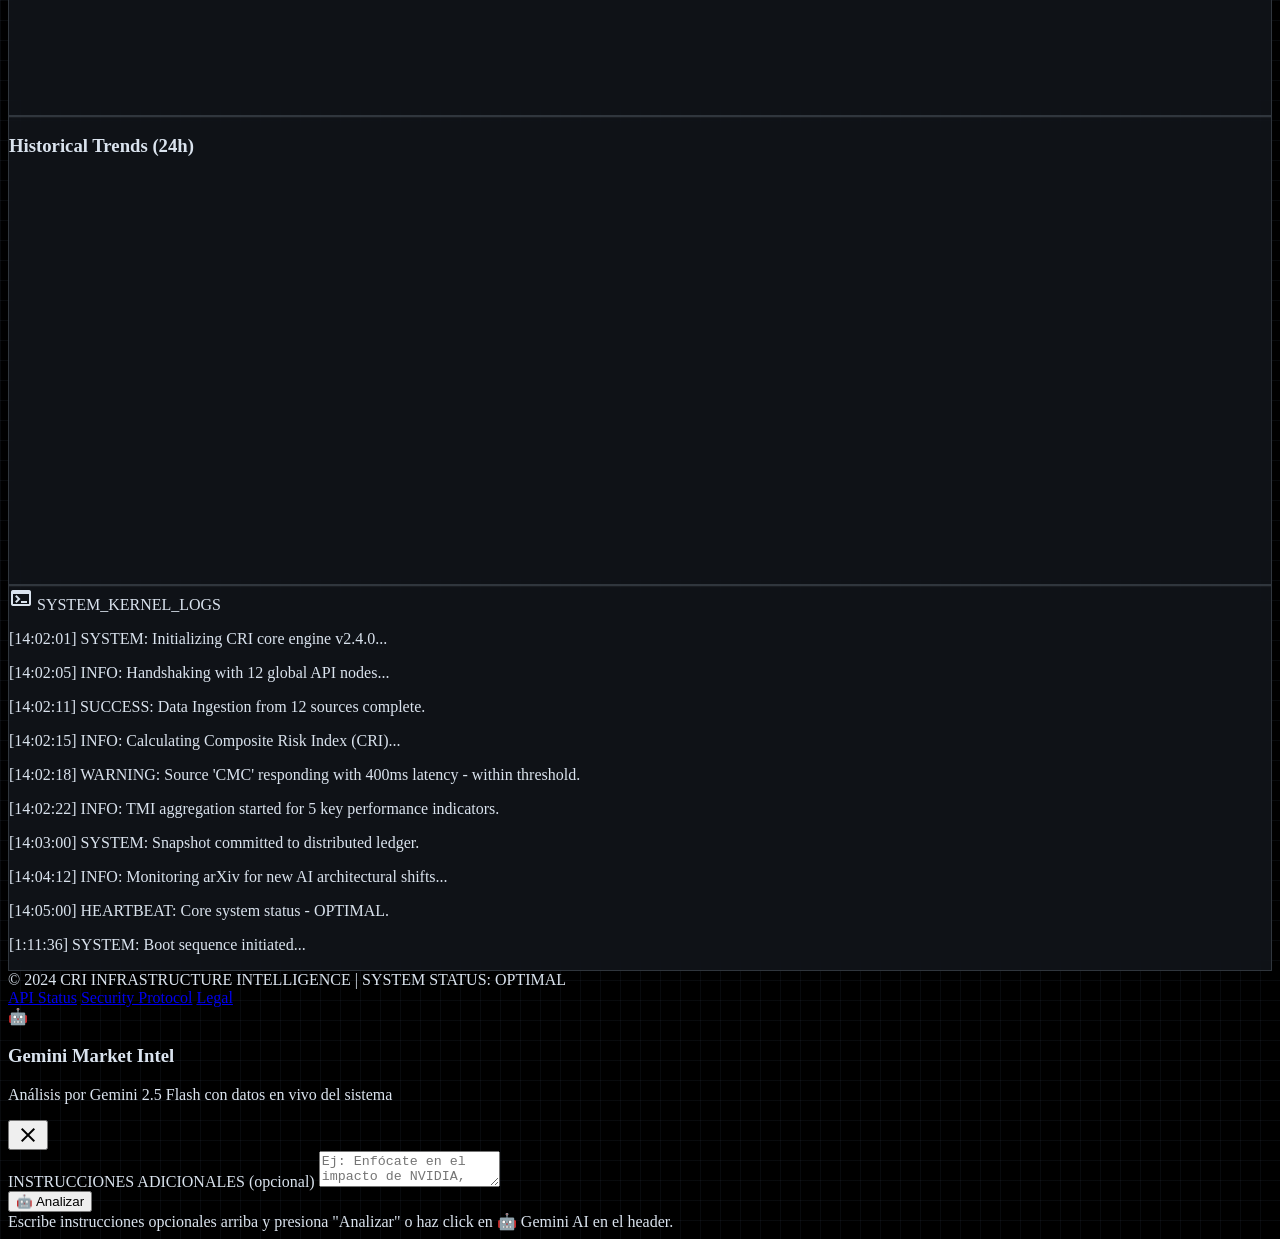
==== commit c5de971c: "v3.0-predictive: Backfill 6 meses (1108 refs), motor predictivo EWS+TTD+proyecciones 30/60/90d, GCP " ====
--- a/static/index.html
+++ b/static/index.html
@@ -571,15 +571,15 @@
         <div class="glass-panel p-6 rounded-xl">
             <div class="flex justify-between items-start mb-6">
                 <div>
-                    <h3 class="font-headline-sm text-headline-sm text-on-surface">Consensus Diff (AI Committee)</h3>
-                    <p class="font-label-caps text-[10px] text-on-surface-variant mt-1">Cualitativo vs Algorítmico</p>
+                    <h3 class="font-headline-sm text-headline-sm text-on-surface">Consensus Diff (IA vs Algorítmico)</h3>
+                    <p class="font-label-caps text-[10px] text-on-surface-variant mt-1">Evaluación cualitativa del mercado por Gemini 2.5 Flash</p>
                 </div>
                 <div id="consensus-alert-badge"></div>
             </div>
             <div class="grid grid-cols-2 md:grid-cols-4 gap-4">
-                <div class="bg-surface-container-low p-3 rounded border border-outline-variant">
-                    <p class="font-label-caps text-[9px] text-on-surface-variant mb-1">AI RISK SCORE</p>
-                    <p class="font-metric-lg text-metric-lg text-on-surface" id="consensus-ai-score">--</p>
+                <div class="bg-surface-container-low p-3 rounded border border-primary/40">
+                    <p class="font-label-caps text-[9px] text-primary mb-1">🤖 GEMINI AI SCORE</p>
+                    <p class="font-metric-xl text-metric-xl text-primary glow-text-primary" id="consensus-ai-score">--</p>
                 </div>
                 <div class="bg-surface-container-low p-3 rounded border border-outline-variant">
                     <p class="font-label-caps text-[9px] text-on-surface-variant mb-1">ALGORITHMIC CRI</p>
@@ -590,11 +590,10 @@
                     <p class="font-metric-lg text-metric-lg" id="consensus-diff" style="color:var(--success-glow)">--</p>
                 </div>
                 <div class="bg-surface-container-low p-3 rounded border border-outline-variant">
-                    <p class="font-label-caps text-[9px] text-on-surface-variant mb-1">LLMs ACTIVE</p>
-                    <p class="font-metric-lg text-metric-lg text-on-surface" id="consensus-llm-count">--</p>
-                </div>
-            </div>
-            <div class="mt-4 text-on-surface-variant font-body-md text-[12px]" id="consensus-reasoning"></div>
+                    <p class="font-label-caps text-[9px] text-on-surface-variant mb-1">RAZONAMIENTO</p>
+                    <div class="font-metric-sm text-[11px] text-on-surface-variant" id="consensus-reasoning-short">--</div>
+                </div>
+            </div>
         </div>
 
         <!-- Algorithmic Status Panel -->
@@ -636,6 +635,43 @@
             </div>
         </div>
 
+        <!-- Predictive Panel (TTD + Proyecciones) -->
+        <div class="glass-panel p-6 rounded-xl">
+            <h3 class="font-headline-sm text-headline-sm text-on-surface mb-6">Predictive Intelligence (Early Warning)</h3>
+            <div class="grid grid-cols-2 md:grid-cols-5 gap-4">
+                <div class="bg-surface-container-low p-3 rounded border border-outline-variant">
+                    <p class="font-label-caps text-[9px] text-on-surface-variant mb-1">TTD (Time To Danger)</p>
+                    <p class="font-metric-xl text-metric-xl text-on-surface" id="pred-ttd">--</p>
+                    <p class="font-label-caps text-[9px] text-on-surface-variant mt-1">días hasta >65</p>
+                </div>
+                <div class="bg-surface-container-low p-3 rounded border border-outline-variant">
+                    <p class="font-label-caps text-[9px] text-on-surface-variant mb-1">EW SIGNAL</p>
+                    <p class="font-metric-lg text-metric-lg" id="pred-ew-signal">--</p>
+                </div>
+                <div class="bg-surface-container-low p-3 rounded border border-outline-variant">
+                    <p class="font-label-caps text-[9px] text-on-surface-variant mb-1">COLAPSO 30d</p>
+                    <p class="font-metric-lg text-metric-lg" id="pred-collapse-30">--%</p>
+                </div>
+                <div class="bg-surface-container-low p-3 rounded border border-outline-variant">
+                    <p class="font-label-caps text-[9px] text-on-surface-variant mb-1">PROY 30d CRI</p>
+                    <p class="font-metric-lg text-metric-lg text-on-surface" id="pred-proj-30">--</p>
+                </div>
+                <div class="bg-surface-container-low p-3 rounded border border-outline-variant">
+                    <p class="font-label-caps text-[9px] text-on-surface-variant mb-1">AUTOCORR lag-1</p>
+                    <p class="font-metric-lg text-metric-lg text-on-surface" id="pred-acf1">--</p>
+                </div>
+            </div>
+            <div class="mt-3 text-on-surface-variant font-body-md text-[12px]" id="pred-summary">--</div>
+        </div>
+
+        <!-- 6-Month Historical + Projection Chart -->
+        <div class="glass-panel p-6 rounded-xl">
+            <h3 class="font-headline-sm text-headline-sm text-on-surface mb-6">CRI 6-Month Trend + Projection</h3>
+            <div class="bg-surface-container-low p-4 rounded-lg border border-outline-variant" style="height:300px;">
+                <canvas id="projectionChart"></canvas>
+            </div>
+        </div>
+
         <!-- Historical Charts -->
         <div class="glass-panel p-6 rounded-xl">
             <h3 class="font-headline-sm text-headline-sm text-on-surface mb-6">Historical Trends (24h)</h3>
@@ -690,21 +726,30 @@
 
 <!-- Gemini Analysis Modal -->
 <div id="gemini-modal" class="fixed inset-0 z-[100] hidden flex items-center justify-center bg-black/70 backdrop-blur-sm transition-all duration-300" onclick="if(event.target===this)closeGeminiModal()">
-    <div class="bg-surface-container-lowest border border-outline-variant rounded-xl max-w-2xl w-[90%] max-h-[80vh] overflow-y-auto terminal-scroll shadow-2xl">
+    <div class="bg-surface-container-lowest border border-outline-variant rounded-xl max-w-2xl w-[90%] max-h-[85vh] overflow-y-auto terminal-scroll shadow-2xl">
         <div class="flex justify-between items-center px-6 py-4 border-b border-outline-variant bg-surface-container-high rounded-t-xl">
             <div class="flex items-center gap-3">
                 <span class="text-2xl">🤖</span>
                 <div>
                     <h3 class="font-headline-sm text-headline-sm text-on-surface">Gemini Market Intel</h3>
-                    <p class="font-label-caps text-[10px] text-on-surface-variant">Análisis ejecutivo por Gemini 2.5 Flash</p>
+                    <p class="font-label-caps text-[10px] text-on-surface-variant">Análisis por Gemini 2.5 Flash con datos en vivo del sistema</p>
                 </div>
             </div>
             <button class="material-symbols-outlined text-on-surface-variant hover:text-on-surface hover:bg-surface-container-higher p-1 rounded transition-all" onclick="closeGeminiModal()">close</button>
         </div>
+        <!-- Custom Prompt Input -->
+        <div class="px-6 py-3 border-b border-outline-variant bg-surface-container-low">
+            <div class="flex gap-3 items-end">
+                <div class="flex-grow">
+                    <label class="font-label-caps text-[9px] text-primary mb-1 block">INSTRUCCIONES ADICIONALES (opcional)</label>
+                    <textarea id="gemini-custom-prompt" class="w-full bg-surface-container border border-outline-variant rounded p-2 font-metric-sm text-[12px] text-on-surface placeholder-on-surface-variant/40 resize-none" rows="2" placeholder="Ej: Enfócate en el impacto de NVIDIA, genera recomendaciones para inversores"></textarea>
+                </div>
+                <button class="bg-primary text-on-primary px-5 py-2 rounded-lg font-label-caps text-label-caps hover:scale-105 active:scale-95 transition-all whitespace-nowrap flex items-center gap-1.5" onclick="runGeminiAnalysis()">🤖 Analizar</button>
+            </div>
+        </div>
         <div class="p-6 space-y-5 text-sm" id="gemini-content">
-            <div class="flex items-center justify-center py-12">
-                <div class="w-8 h-8 border-2 border-primary border-t-transparent rounded-full animate-spin"></div>
-                <span class="font-body-md text-body-md text-on-surface-variant ml-4">Consultando a Gemini 2.5 Flash con datos del mercado...</span>
+            <div class="flex items-center justify-center py-12 text-on-surface-variant font-body-md">
+                Escribe instrucciones opcionales arriba y presiona "Analizar" o haz click en 🤖 Gemini AI en el header.
             </div>
         </div>
     </div>
@@ -968,6 +1013,7 @@
         // Consensus Diff (non-blocking)
         updateConsensusDiff();
         updateAlgorithmicStatus();
+        updatePredictiveStatus();
 
         logToTerminal('SYSTEM: Dashboard synchronized with live market data', 'system');
     }
@@ -1243,14 +1289,126 @@
         }
     }
 
-    // --- Consensus Diff Panel ---
+    // --- Predictive Panel ---
+    let projectionChart;
+
+    async function updatePredictiveStatus() {
+        const result = await apiCall('GET', '/predictive-status');
+        if (!result || !result.data) return;
+
+        const d = result.data;
+        const ews = d.early_warning || {};
+        const proj = d.projections || {};
+
+        // TTD
+        const ttdEl = document.getElementById('pred-ttd');
+        const ttd = ews.days_to_collapse;
+        if (ttd !== null && ttd !== undefined) {
+            ttdEl.innerText = ttd;
+            if (ttd < 30) { ttdEl.className = 'font-metric-xl text-metric-xl text-danger-alert'; }
+            else if (ttd < 90) { ttdEl.className = 'font-metric-xl text-metric-xl text-warning-amber'; }
+            else { ttdEl.className = 'font-metric-xl text-metric-xl text-on-surface'; }
+        } else {
+            ttdEl.innerText = 'N/A';
+        }
+
+        // EW Signal
+        const signalEl = document.getElementById('pred-ew-signal');
+        signalEl.innerText = ews.ew_signal || '--';
+        if (ews.ew_signal === 'CRITICAL') signalEl.style.color = '#f85149';
+        else if (ews.ew_signal === 'PRE_ALERT') signalEl.style.color = '#d29922';
+        else signalEl.style.color = '#3fb950';
+
+        // Collapse prob 30d
+        document.getElementById('pred-collapse-30').innerText = proj.projections ? proj.projections['30'].collapse_probability_pct : '--';
+        document.getElementById('pred-proj-30').innerText = proj.projections ? proj.projections['30'].projected_cri : '--';
+        document.getElementById('pred-acf1').innerText = ews.autocorrelation || '--';
+        document.getElementById('pred-summary').innerText = d.summary || '--';
+
+        // Projection chart
+        updateProjectionChart();
+    }
+
+    async function updateProjectionChart() {
+        const proj = await apiCall('GET', '/projections');
+        if (!proj || !proj.data || !proj.data.history) return;
+
+        const d = proj.data;
+        const history = d.history.map(r => ({ x: new Date(r.timestamp), y: r.score }));
+
+        const ctx = document.getElementById('projectionChart');
+        if (!ctx) return;
+        if (projectionChart) projectionChart.destroy();
+
+        // Proyecciones
+        const lastTs = history[history.length - 1]?.x || new Date();
+        const futurePts = [];
+        if (d.projections) {
+            for (const [days, p] of Object.entries(d.projections)) {
+                const futTs = new Date(lastTs.getTime() + parseInt(days) * 86400000);
+                futurePts.push({ x: futTs, y: p.projected_cri, upper: p.band.upper, lower: p.band.lower });
+            }
+        }
+
+        projectionChart = new Chart(ctx, {
+            type: 'line',
+            data: {
+                datasets: [
+                    {
+                        label: 'CRI Historical',
+                        data: history,
+                        borderColor: '#58a6ff',
+                        borderWidth: 2,
+                        tension: 0.2,
+                        pointRadius: 0,
+                        segment: { borderColor: '#58a6ff' },
+                    },
+                    {
+                        label: 'CRI Projected',
+                        data: futurePts,
+                        borderColor: '#58a6ff',
+                        borderWidth: 2,
+                        borderDash: [6, 3],
+                        tension: 0.2,
+                        pointRadius: 4,
+                        pointBackgroundColor: '#f85149',
+                    },
+                ],
+            },
+            options: {
+                responsive: true,
+                maintainAspectRatio: false,
+                plugins: { legend: { display: true, labels: { color: '#dae3ee', font: { size: 10 } } } },
+                scales: {
+                    x: {
+                        type: 'time',
+                        time: { unit: 'month', displayFormats: { month: 'MMM' } },
+                        ticks: { color: '#8b919d', font: { size: 10 } },
+                        grid: { color: 'rgba(48,54,61,0.3)' },
+                    },
+                    y: {
+                        min: 0, max: 100,
+                        ticks: { color: '#8b919d', font: { size: 10 } },
+                        grid: { color: 'rgba(48,54,61,0.3)' },
+                    },
+                },
+            },
+        });
+    }
     async function updateConsensusDiff() {
         const result = await apiCall('GET', '/consensus-diff');
         if (!result || !result.data) return;
         const d = result.data;
-        document.getElementById('consensus-ai-score').innerText = d.ai_risk_score !== null ? d.ai_risk_score : 'N/A';
-        document.getElementById('consensus-cri-score').innerText = d.cri_algoritmico !== null ? d.cri_algoritmico : 'N/A';
-        document.getElementById('consensus-llm-count').innerText = d.committee_size + '/3';
+        document.getElementById('consensus-ai-score').innerText = d.ai_risk_score !== null ? d.ai_risk_score : '--';
+        document.getElementById('consensus-cri-score').innerText = d.cri_algoritmico !== null ? d.cri_algoritmico : '--';
+        
+        // Gemini reasoning (primer LLM con score)
+        let geminiReasoning = '--';
+        if (d.individual) {
+            const gemini = d.individual.find(r => r.score !== null && r.llm.includes('Gemini'));
+            if (gemini) geminiReasoning = gemini.reasoning || '--';
+        }
+        document.getElementById('consensus-reasoning-short').innerText = geminiReasoning.length > 80 ? geminiReasoning.substring(0, 80) + '...' : geminiReasoning;
         
         const diffEl = document.getElementById('consensus-diff');
         if (d.diff !== null) {
@@ -1258,25 +1416,12 @@
             if (d.diff_alert) {
                 diffEl.style.color = '#f85149';
                 diffEl.className = 'font-metric-lg text-metric-lg';
-                document.getElementById('consensus-alert-badge').innerHTML = '<span class="bg-danger-alert/20 border border-danger-alert rounded px-2 py-1 font-label-caps text-[10px] text-danger-alert">DIVERGENCIA DETECTADA</span>';
+                document.getElementById('consensus-alert-badge').innerHTML = '<span class="bg-danger-alert/20 border border-danger-alert rounded px-2 py-1 font-label-caps text-[10px] text-danger-alert">⚠ DIVERGENCIA</span>';
                 logToTerminal(`WARN: Consenso IA diverge del CRI algorítmico (Δ=${d.diff})`, 'warn');
             } else {
                 diffEl.style.color = '#3fb950';
                 document.getElementById('consensus-alert-badge').innerHTML = '';
             }
-        }
-        
-        // Reasoning
-        const reasoningDiv = document.getElementById('consensus-reasoning');
-        reasoningDiv.innerHTML = '';
-        if (d.individual) {
-            d.individual.forEach(r => {
-                const p = document.createElement('p');
-                const color = r.score !== null ? '#dae3ee' : '#8b919d';
-                p.innerHTML = `<span style="color:#58a6ff">[${r.llm}]</span> <span style="color:${color}">${r.score !== null ? r.score : 'N/A'}</span> — ${r.reasoning || ''}`;
-                p.className = 'mb-1';
-                reasoningDiv.appendChild(p);
-            });
         }
     }
 
@@ -1360,6 +1505,9 @@
     async function runGeminiAnalysis() {
         const modal = document.getElementById('gemini-modal');
         const content = document.getElementById('gemini-content');
+        const customInput = document.getElementById('gemini-custom-prompt');
+        const customPrompt = customInput ? customInput.value.trim() : '';
+        
         modal.classList.remove('hidden');
         content.innerHTML = `<div class="flex items-center justify-center py-12">
             <div class="w-8 h-8 border-2 border-primary border-t-transparent rounded-full animate-spin"></div>
@@ -1367,7 +1515,8 @@
         </div>`;
         logToTerminal('SYSTEM: Consultando Gemini 2.5 Flash para análisis de mercado...', 'system');
 
-        const result = await apiCall('GET', '/gemini-analysis');
+        const endpoint = '/gemini-analysis' + (customPrompt ? '?custom_prompt=' + encodeURIComponent(customPrompt) : '');
+        const result = await apiCall('GET', endpoint);
         if (!result || !result.data) {
             content.innerHTML = `<div class="text-danger-alert font-body-md">Error: Sin respuesta de Gemini.</div>`;
             return;
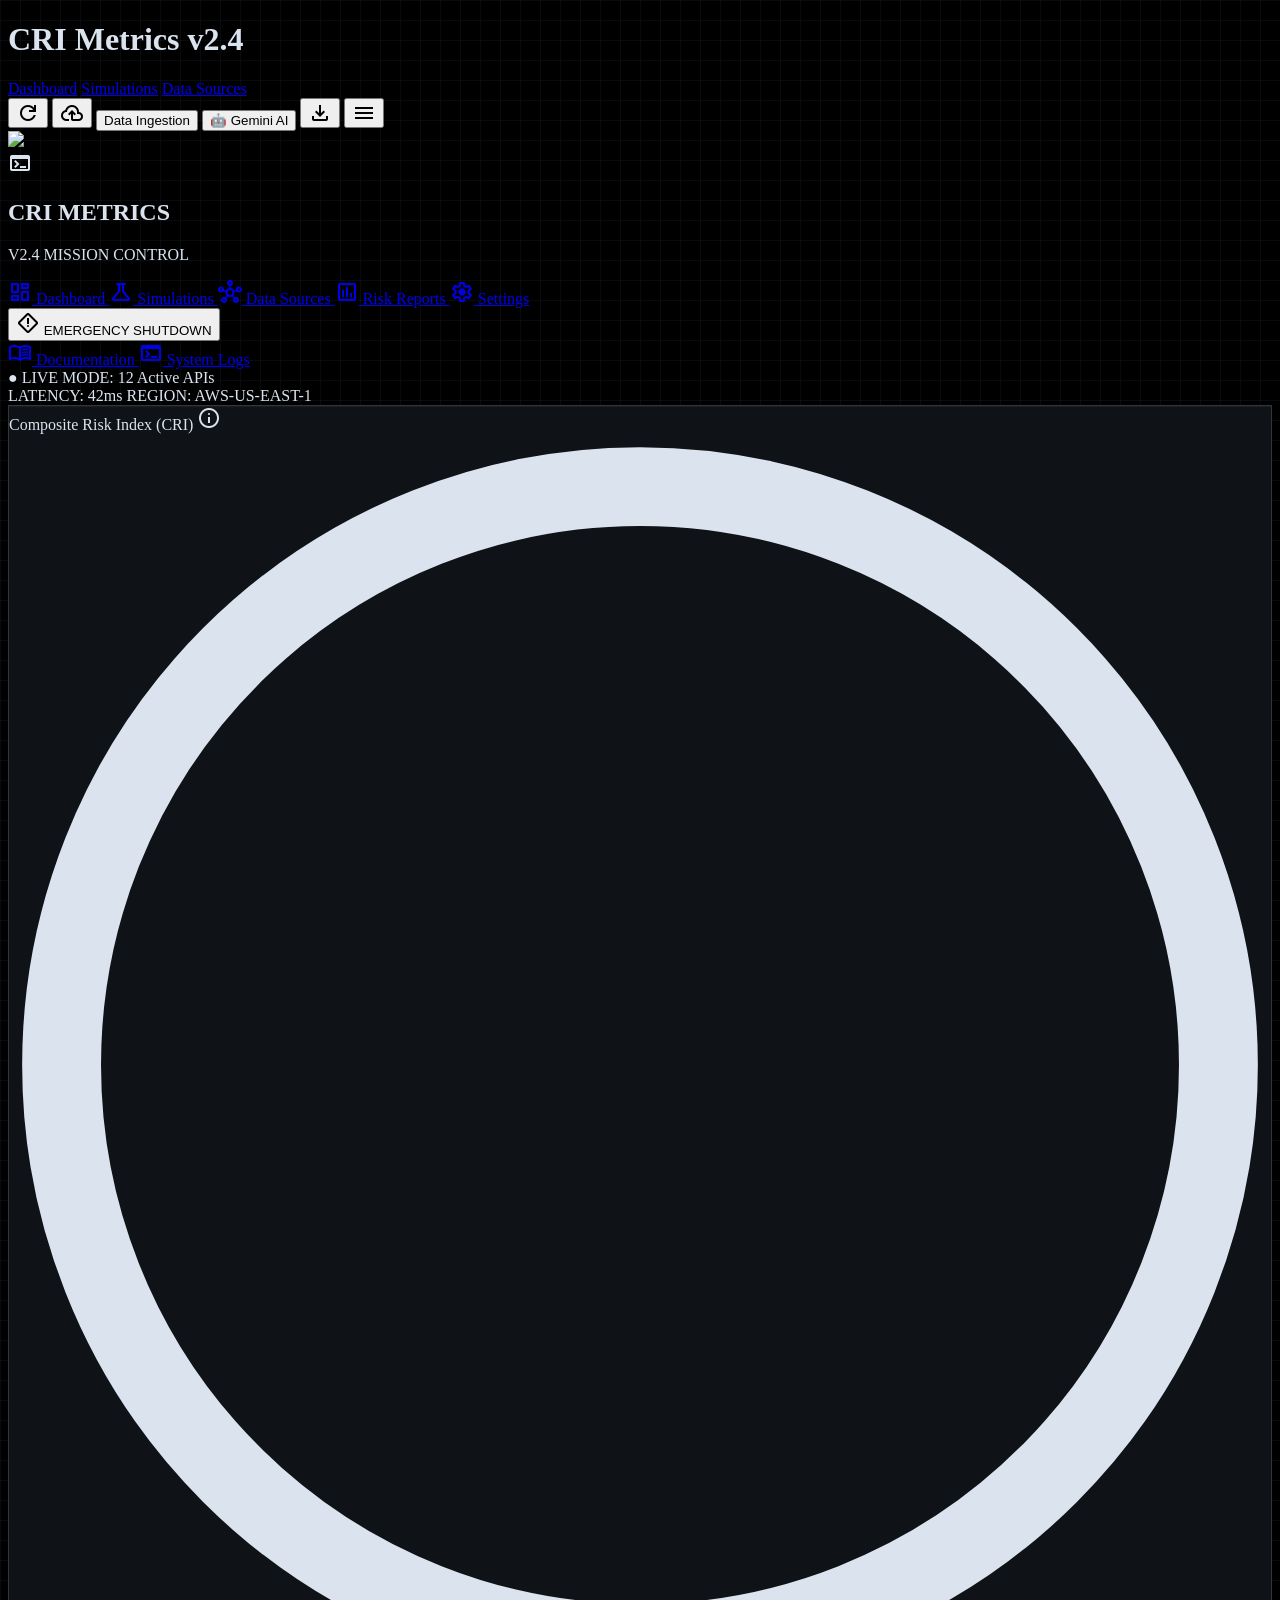
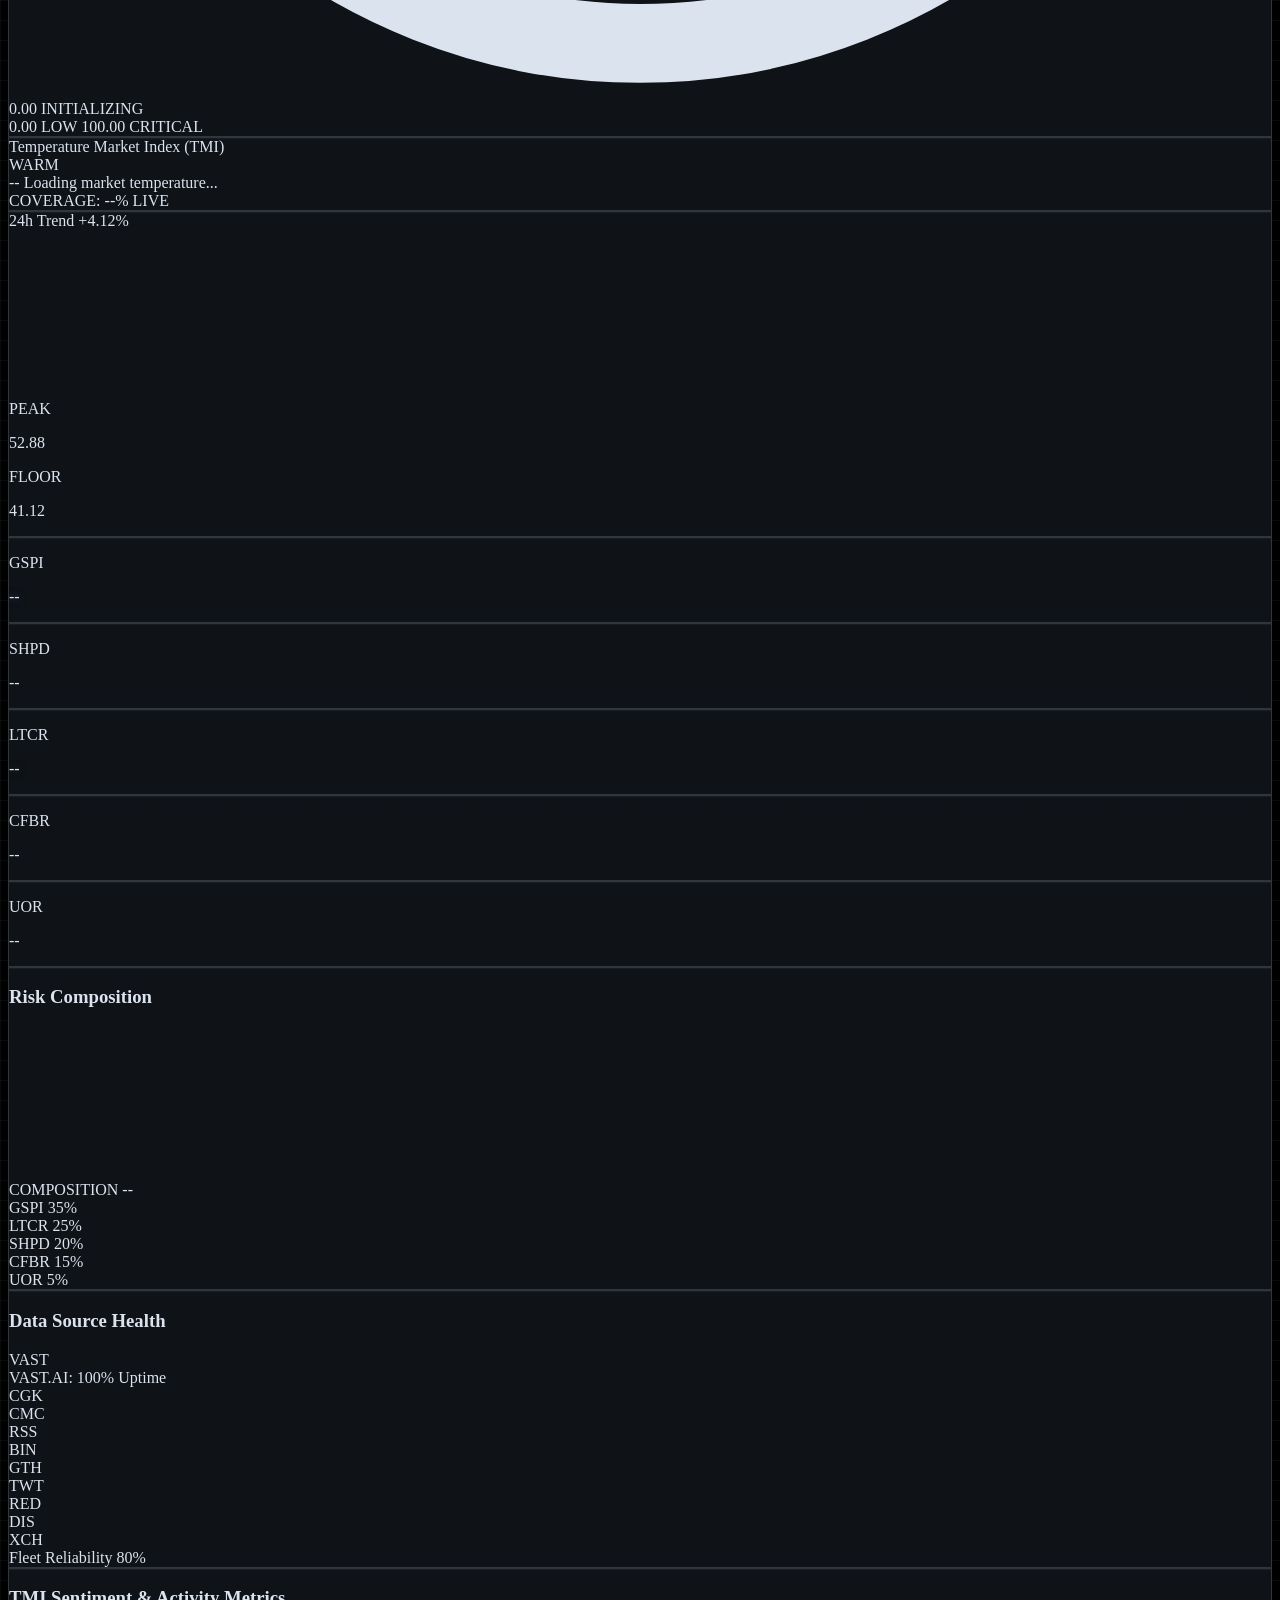
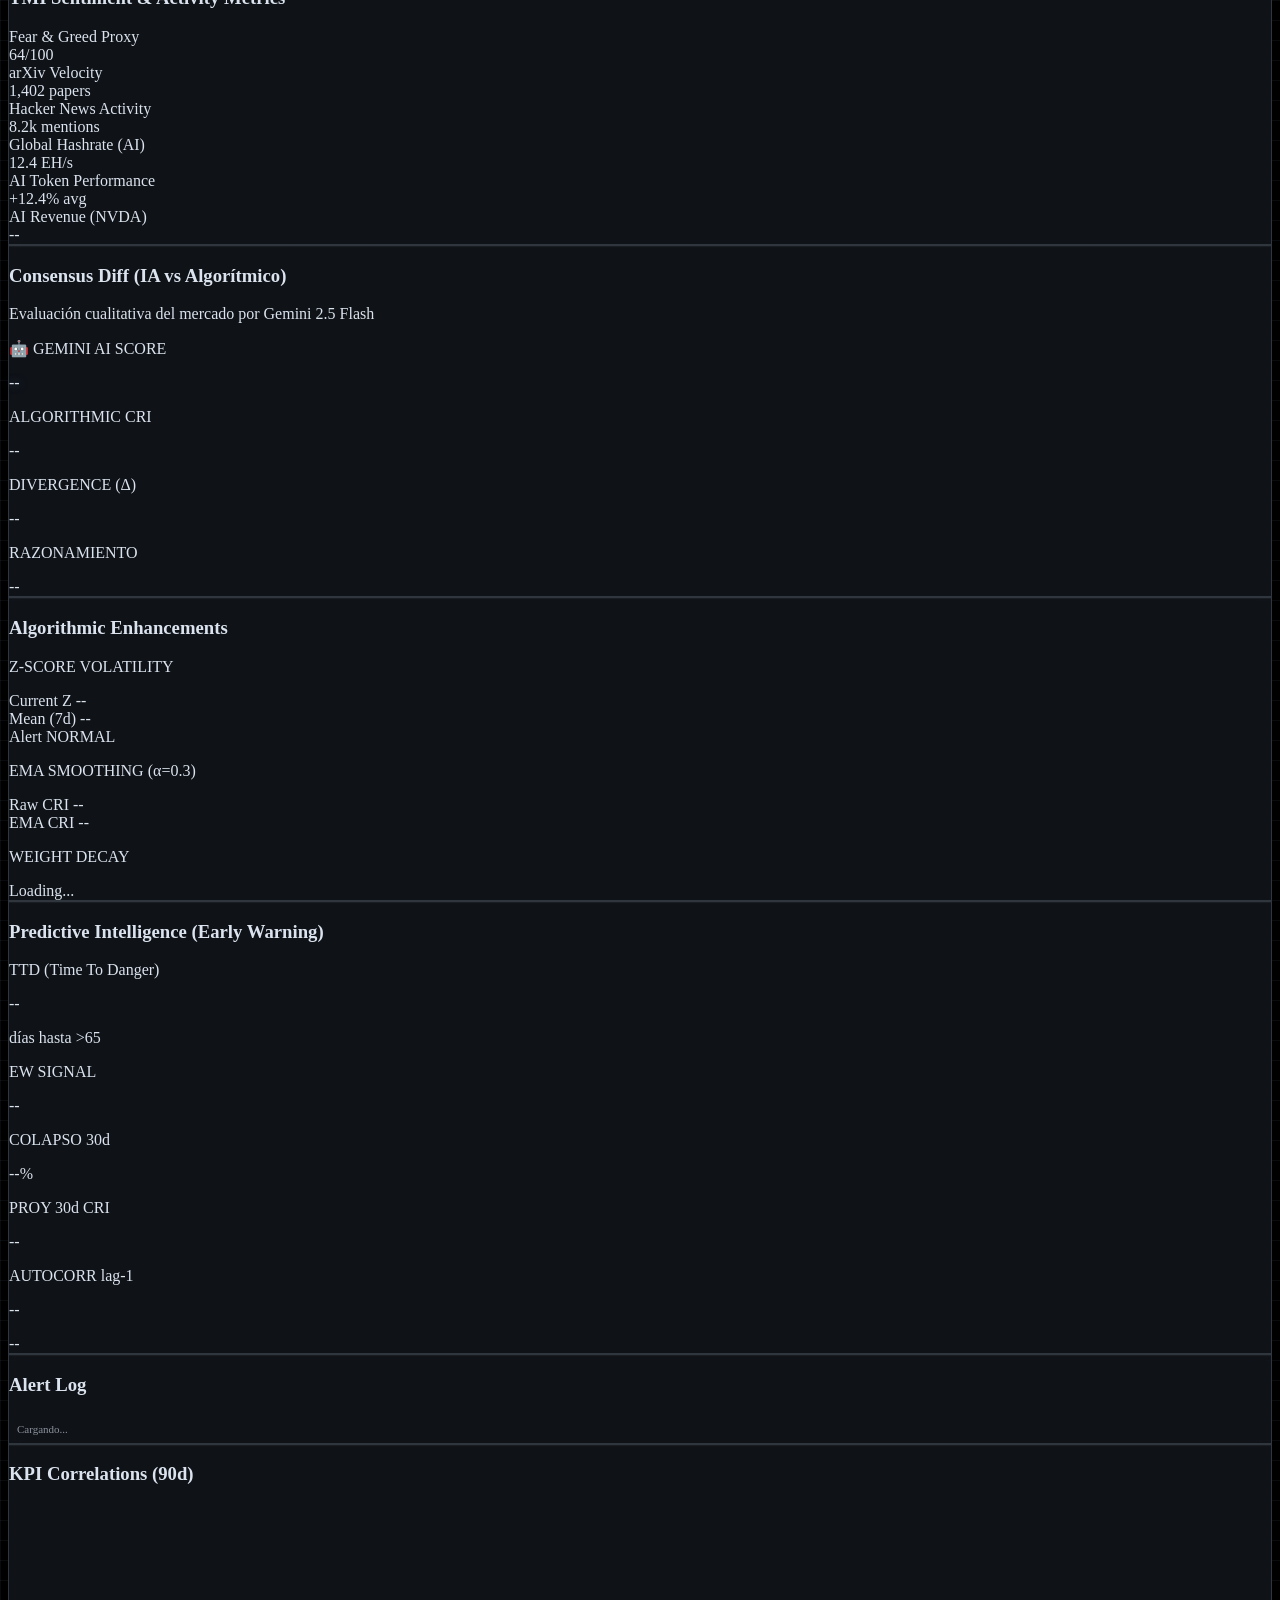
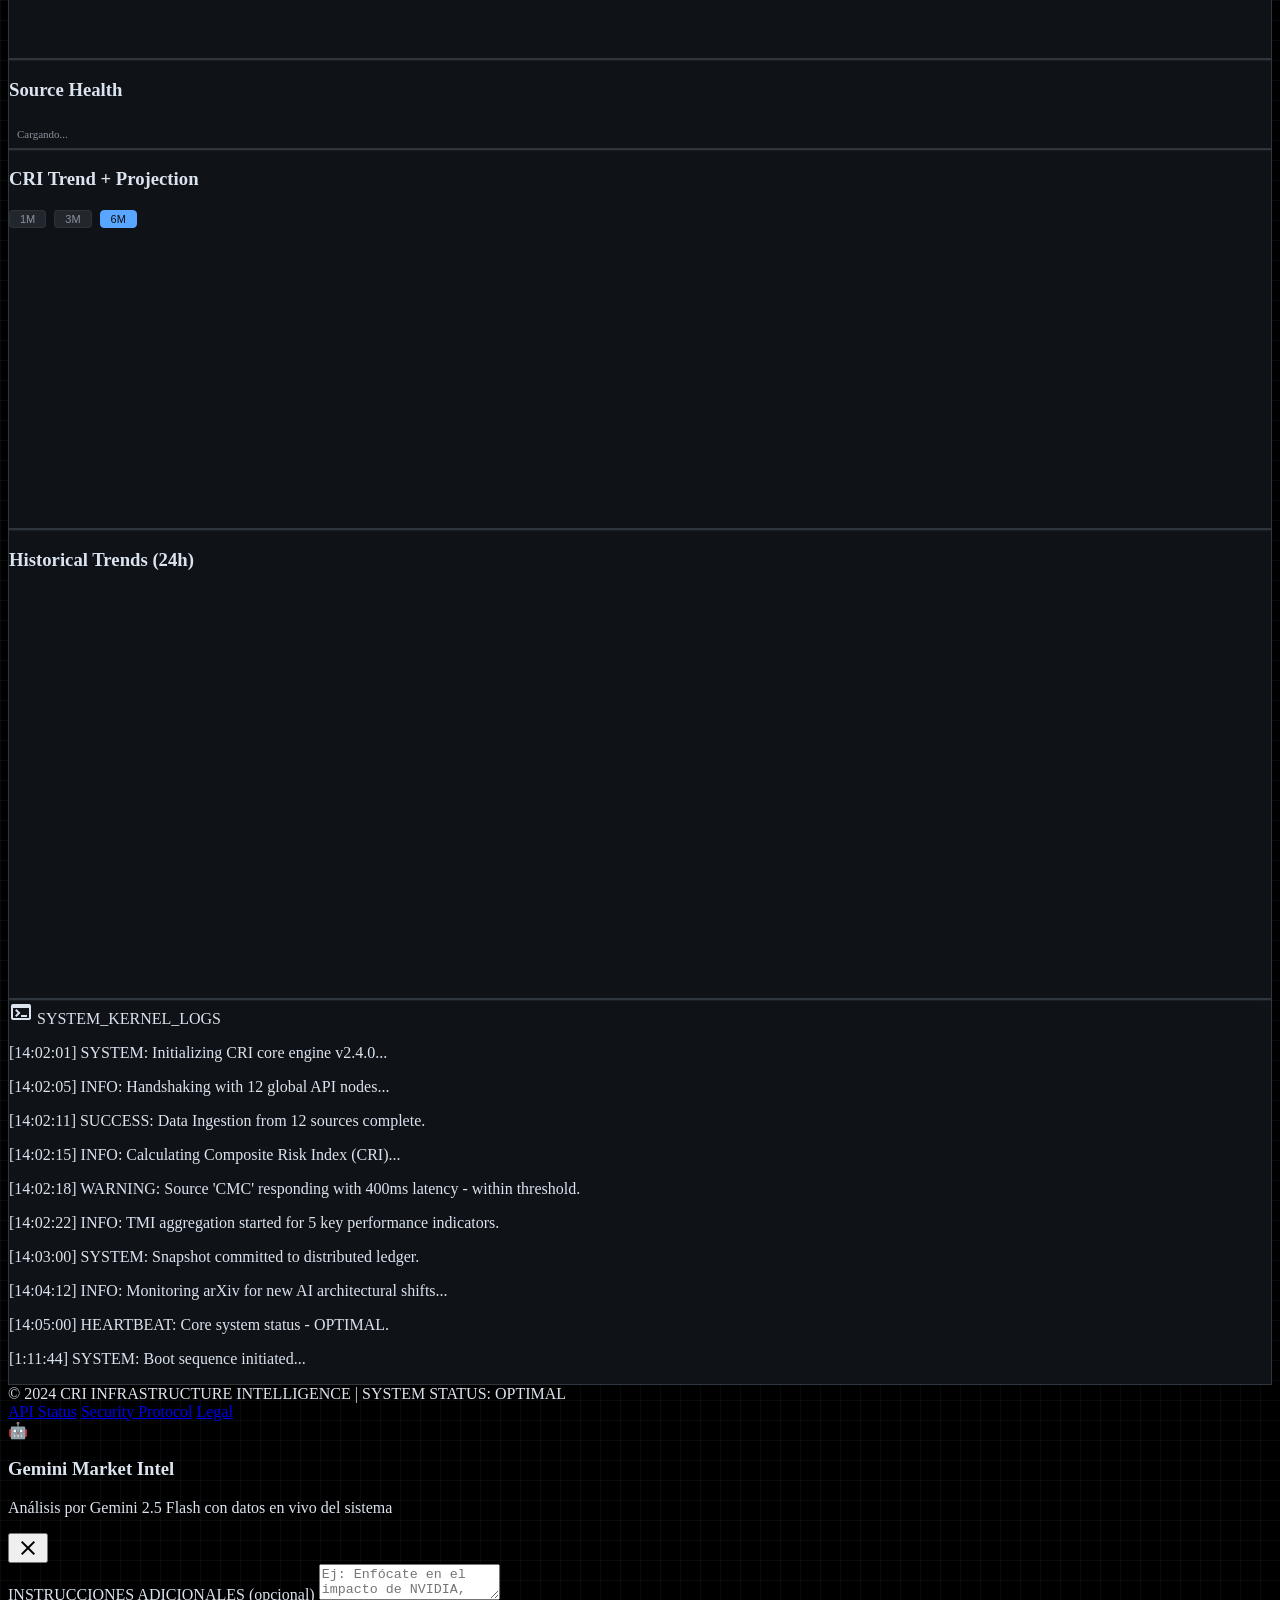
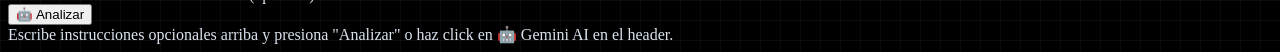
==== commit 68728202: "v3.1: 13 mejoras - routers split, forward-fill CRI, ingestion async, cache TTL, repository pattern, " ====
--- a/static/index.html
+++ b/static/index.html
@@ -8,6 +8,7 @@
 <link href="https://fonts.googleapis.com/css2?family=Inter:wght@400;600;700;800&amp;family=JetBrains+Mono:wght@400;500;700&amp;display=swap" rel="stylesheet"/>
 <link href="https://fonts.googleapis.com/css2?family=Material+Symbols+Outlined:wght,FILL@100..700,0..1&amp;display=swap" rel="stylesheet"/>
 <script src="https://cdn.jsdelivr.net/npm/chart.js"></script>
+<script src="https://cdn.jsdelivr.net/npm/chartjs-plugin-annotation@3"></script>
 <style>
         :root {
             --grid-color: rgba(162, 201, 255, 0.05);
@@ -105,6 +106,8 @@
             opacity: 0;
             transition: opacity 0.15s ease;
         }
+        .range-btn { background: rgba(48,54,61,0.6); color: #8b919d; border: 1px solid rgba(48,54,61,0.8); border-radius: 4px; padding: 2px 10px; cursor: pointer; font-size: 11px; margin-right: 4px; }
+        .range-btn.active { background: #58a6ff; color: #0d1117; border-color: #58a6ff; }
     </style>
 <script id="tailwind-config">
         tailwind.config = {
@@ -286,10 +289,10 @@
 <!-- Live Status Sub-Header -->
 <div class="bg-success-glow/10 border-b border-success-glow/20 py-2 px-10 flex items-center gap-3">
 <div class="w-2 h-2 rounded-full bg-success-glow animate-pulse-live"></div>
-<span class="font-label-caps text-label-caps text-success-glow tracking-widest">● LIVE MODE: 12 Active APIs</span>
+<span class="font-label-caps text-label-caps text-success-glow tracking-widest" id="status-mode">● LIVE MODE: 12 Active APIs</span>
 <div class="ml-auto flex items-center gap-4 text-on-surface-variant/60 font-metric-sm text-[10px]">
-<span>LATENCY: 42ms</span>
-<span>REGION: AWS-US-EAST-1</span>
+<span id="status-latency">LATENCY: 42ms</span>
+<span id="status-region">REGION: AWS-US-EAST-1</span>
 </div>
 </div>
 <div class="p-10 space-y-gutter">
@@ -664,9 +667,36 @@
             <div class="mt-3 text-on-surface-variant font-body-md text-[12px]" id="pred-summary">--</div>
         </div>
 
+        <!-- Alert Log + Heatmap + Source Metrics Row -->
+        <div class="grid grid-cols-1 md:grid-cols-3 gap-gutter">
+            <div class="glass-panel p-6 rounded-xl" style="grid-area: alert-log;">
+                <h3 class="font-headline-sm text-headline-sm text-on-surface mb-4">Alert Log</h3>
+                <div id="alert-log-list" style="max-height: 200px; overflow-y: auto; font-size: 11px;">
+                    <div style="color: #8b919d; padding: 8px;">Cargando...</div>
+                </div>
+            </div>
+            <div class="glass-panel p-6 rounded-xl" style="grid-area: heatmap;">
+                <h3 class="font-headline-sm text-headline-sm text-on-surface mb-4">KPI Correlations (90d)</h3>
+                <canvas id="heatmapChart" style="max-height: 200px;"></canvas>
+            </div>
+            <div class="glass-panel p-6 rounded-xl">
+                <h3 class="font-headline-sm text-headline-sm text-on-surface mb-4">Source Health</h3>
+                <div id="source-metrics-list" style="max-height: 200px; overflow-y: auto; font-size: 11px;">
+                    <div style="color: #8b919d; padding: 8px;">Cargando...</div>
+                </div>
+            </div>
+        </div>
+
         <!-- 6-Month Historical + Projection Chart -->
         <div class="glass-panel p-6 rounded-xl">
-            <h3 class="font-headline-sm text-headline-sm text-on-surface mb-6">CRI 6-Month Trend + Projection</h3>
+            <div class="flex justify-between items-center mb-6">
+                <h3 class="font-headline-sm text-headline-sm text-on-surface">CRI Trend + Projection</h3>
+                <div id="range-selector">
+                    <button class="range-btn" data-days="30" onclick="setProjectionRange(30, this)">1M</button>
+                    <button class="range-btn" data-days="90" onclick="setProjectionRange(90, this)">3M</button>
+                    <button class="range-btn active" data-days="180" onclick="setProjectionRange(180, this)">6M</button>
+                </div>
+            </div>
             <div class="bg-surface-container-low p-4 rounded-lg border border-outline-variant" style="height:300px;">
                 <canvas id="projectionChart"></canvas>
             </div>
@@ -1014,6 +1044,9 @@
         updateConsensusDiff();
         updateAlgorithmicStatus();
         updatePredictiveStatus();
+        updateAlertLog();
+        updateHeatmap();
+        updateSourceMetrics();
 
         logToTerminal('SYSTEM: Dashboard synchronized with live market data', 'system');
     }
@@ -1291,6 +1324,14 @@
 
     // --- Predictive Panel ---
     let projectionChart;
+    let currentProjectionDays = 180;
+
+    function setProjectionRange(days, btn) {
+        currentProjectionDays = days;
+        document.querySelectorAll('#range-selector .range-btn').forEach(b => b.classList.remove('active'));
+        if (btn) btn.classList.add('active');
+        updateProjectionChart();
+    }
 
     async function updatePredictiveStatus() {
         const result = await apiCall('GET', '/predictive-status');
@@ -1330,7 +1371,7 @@
     }
 
     async function updateProjectionChart() {
-        const proj = await apiCall('GET', '/projections');
+        const proj = await apiCall('GET', '/projections?days=' + currentProjectionDays);
         if (!proj || !proj.data || !proj.data.history) return;
 
         const d = proj.data;
@@ -1340,15 +1381,17 @@
         if (!ctx) return;
         if (projectionChart) projectionChart.destroy();
 
-        // Proyecciones
         const lastTs = history[history.length - 1]?.x || new Date();
         const futurePts = [];
         if (d.projections) {
             for (const [days, p] of Object.entries(d.projections)) {
                 const futTs = new Date(lastTs.getTime() + parseInt(days) * 86400000);
-                futurePts.push({ x: futTs, y: p.projected_cri, upper: p.band.upper, lower: p.band.lower });
+                futurePts.push({ x: futTs, y: p.projected_cri, upper: p.band.upper, lower: p.band.lower, collapse: p.collapse_probability_pct, days: parseInt(days) });
             }
         }
+
+        const upperData = futurePts.map(p => ({ x: p.x, y: p.upper }));
+        const lowerData = futurePts.map(p => ({ x: p.x, y: p.lower }));
 
         projectionChart = new Chart(ctx, {
             type: 'line',
@@ -1362,6 +1405,7 @@
                         tension: 0.2,
                         pointRadius: 0,
                         segment: { borderColor: '#58a6ff' },
+                        fill: false,
                     },
                     {
                         label: 'CRI Projected',
@@ -1372,13 +1416,68 @@
                         tension: 0.2,
                         pointRadius: 4,
                         pointBackgroundColor: '#f85149',
+                        fill: false,
+                    },
+                    {
+                        label: 'Confidence Band',
+                        data: upperData,
+                        borderColor: 'transparent',
+                        backgroundColor: 'rgba(88,166,255,0.1)',
+                        pointRadius: 0,
+                        tension: 0.2,
+                        fill: '+1',
+                    },
+                    {
+                        label: 'Lower Bound',
+                        data: lowerData,
+                        borderColor: 'transparent',
+                        pointRadius: 0,
+                        tension: 0.2,
+                        fill: false,
                     },
                 ],
             },
             options: {
                 responsive: true,
                 maintainAspectRatio: false,
-                plugins: { legend: { display: true, labels: { color: '#dae3ee', font: { size: 10 } } } },
+                interaction: { mode: 'index', intersect: false },
+                plugins: {
+                    legend: { display: true, labels: { color: '#dae3ee', font: { size: 10 } } },
+                    tooltip: {
+                        mode: 'index',
+                        intersect: false,
+                        callbacks: {
+                            label: function(ctx) {
+                                const dsIdx = ctx.datasetIndex;
+                                const raw = ctx.raw;
+                                const date = raw.x ? new Date(raw.x).toLocaleDateString('es-ES', { day: '2-digit', month: '2-digit', year: 'numeric' }) : '';
+                                if (dsIdx === 0) {
+                                    const score = raw.y.toFixed(2);
+                                    let zone = 'LOW';
+                                    if (raw.y >= 65) zone = 'CRITICAL';
+                                    else if (raw.y >= 30) zone = 'MODERATE';
+                                    const prevIdx = ctx.dataIndex > 0 ? ctx.dataIndex - 1 : -1;
+                                    const delta = prevIdx >= 0 && ctx.dataset.data[prevIdx] ? (raw.y - ctx.dataset.data[prevIdx].y).toFixed(2) : '--';
+                                    return `Date: ${date} | CRI: ${score} | Zone: ${zone} | Δ: ${delta}`;
+                                }
+                                if (dsIdx === 1) {
+                                    const score = raw.y.toFixed(2);
+                                    let zone = 'LOW';
+                                    if (raw.y >= 65) zone = 'CRITICAL';
+                                    else if (raw.y >= 30) zone = 'MODERATE';
+                                    return `Date: ${date} | CRI: ${score} | Zone: ${zone} (Projected) | Collapse: ${raw.collapse ? raw.collapse + '%' : '--'}`;
+                                }
+                                return '';
+                            }
+                        }
+                    },
+                    annotation: {
+                        annotations: {
+                            criticalLine: { type: 'line', yMin: 65, yMax: 65, borderColor: 'rgba(248,81,73,0.6)', borderWidth: 1, borderDash: [5,5], label: { display: true, content: 'CRITICAL (65)', position: 'end', backgroundColor: 'rgba(248,81,73,0.8)', color: '#fff', font: { size: 10 } } },
+                            moderateLine: { type: 'line', yMin: 30, yMax: 30, borderColor: 'rgba(63,185,80,0.6)', borderWidth: 1, borderDash: [5,5], label: { display: true, content: 'LOW (30)', position: 'end', backgroundColor: 'rgba(63,185,80,0.8)', color: '#fff', font: { size: 10 } } },
+                        }
+                    }
+                },
                 scales: {
                     x: {
                         type: 'time',
@@ -1465,12 +1564,109 @@
         }
     }
 
+    async function updateAlertLog() {
+        const result = await apiCall('GET', '/alert-log');
+        if (!result || !result.alerts) return;
+        const container = document.getElementById('alert-log-list');
+        if (result.alerts.length === 0) {
+            container.innerHTML = '<div style="color:#3fb950;padding:8px;">Sin alertas criticas</div>';
+            return;
+        }
+        container.innerHTML = result.alerts.map(a => {
+            const d = new Date(a.timestamp);
+            const time = d.toLocaleString();
+            return '<div style="padding: 3px 8px; border-bottom: 1px solid rgba(48,54,61,0.3); color: #f85149;">' +
+                time + ' — CRI: ' + a.cri_score.toFixed(1) + ' (' + a.zone + ')</div>';
+        }).join('');
+    }
+
+    async function updateHeatmap() {
+        const result = await apiCall('GET', '/correlations');
+        if (!result || !result.correlations) return;
+        const ctx = document.getElementById('heatmapChart');
+        if (!ctx) return;
+
+        if (window.heatmapChart) window.heatmapChart.destroy();
+
+        const kpis = result.kpis;
+        const data = [];
+        const bgColors = [];
+        for (let i = 0; i < kpis.length; i++) {
+            for (let j = 0; j < kpis.length; j++) {
+                if (j <= i) {
+                    const c = result.correlations.find(x => x.kpi1 === kpis[i] && x.kpi2 === kpis[j]);
+                    const val = c ? c.correlation : 0;
+                    data.push({ x: kpis[i] + '/' + kpis[j], y: val });
+                    const r = val > 0 ? Math.round(255 * val) : 0;
+                    const g = val < 0 ? Math.round(255 * Math.abs(val)) : 0;
+                    bgColors.push('rgba(' + r + ',' + g + ',100,0.7)');
+                }
+            }
+        }
+
+        window.heatmapChart = new Chart(ctx, {
+            type: 'bar',
+            data: {
+                labels: data.map(d => d.x),
+                datasets: [{
+                    label: 'Correlation',
+                    data: data.map(d => d.y),
+                    backgroundColor: bgColors,
+                    borderColor: bgColors,
+                }]
+            },
+            options: {
+                responsive: true,
+                maintainAspectRatio: false,
+                indexAxis: 'y',
+                plugins: { legend: { display: false } },
+                scales: {
+                    x: { min: -1, max: 1, ticks: { color: '#8b919d', font: { size: 9 } } },
+                    y: { ticks: { color: '#8b919d', font: { size: 10 } } },
+                }
+            }
+        });
+    }
+
+    async function updateSourceMetrics() {
+        const result = await apiCall('GET', '/source-metrics');
+        if (!result || !result.metrics) return;
+        const container = document.getElementById('source-metrics-list');
+        const top5 = result.metrics.slice(0, 5);
+        container.innerHTML = top5.map(m => {
+            const color = m.status === 'ACTIVE' ? '#3fb950' : m.status === 'STALE' ? '#d29922' : '#f85149';
+            const age = m.age_seconds < 60 ? Math.round(m.age_seconds) + 's' :
+                m.age_seconds < 3600 ? Math.round(m.age_seconds / 60) + 'm' :
+                Math.round(m.age_seconds / 3600) + 'h';
+            return '<div style="padding: 4px 8px; border-bottom: 1px solid rgba(48,54,61,0.3); display:flex;justify-content:space-between;">' +
+                '<span style="color:#dae3ee;">' + (m.source.length > 16 ? m.source.substring(0, 15) + '…' : m.source) + '</span>' +
+                '<span style="color:' + color + ';">' + m.status + ' (' + age + ')</span></div>';
+        }).join('');
+    }
+
+    function initSSE() {
+        try {
+            const evtSource = new EventSource(API_BASE + '/events');
+            evtSource.onmessage = function(event) {
+                try {
+                    const data = JSON.parse(event.data);
+                    document.getElementById('status-mode').innerText = data.zone;
+                    document.getElementById('status-latency').innerText = 'LIVE';
+                    document.getElementById('status-region').innerText =
+                        new Date(data.timestamp).toLocaleTimeString();
+                } catch(e) {}
+            };
+            evtSource.onerror = function() { /* silent fail, polling still works */ };
+        } catch(e) {}
+    }
+
     document.addEventListener('DOMContentLoaded', () => {
         logToTerminal('SYSTEM: Boot sequence initiated...', 'system');
         initDonut();
         initTrendChart();
         initHistoryCharts();
         loadScenarios();
+        initSSE();
         // Load real data after short delay
         setTimeout(loadRealData, 800);
         // Auto-refresh every 30s
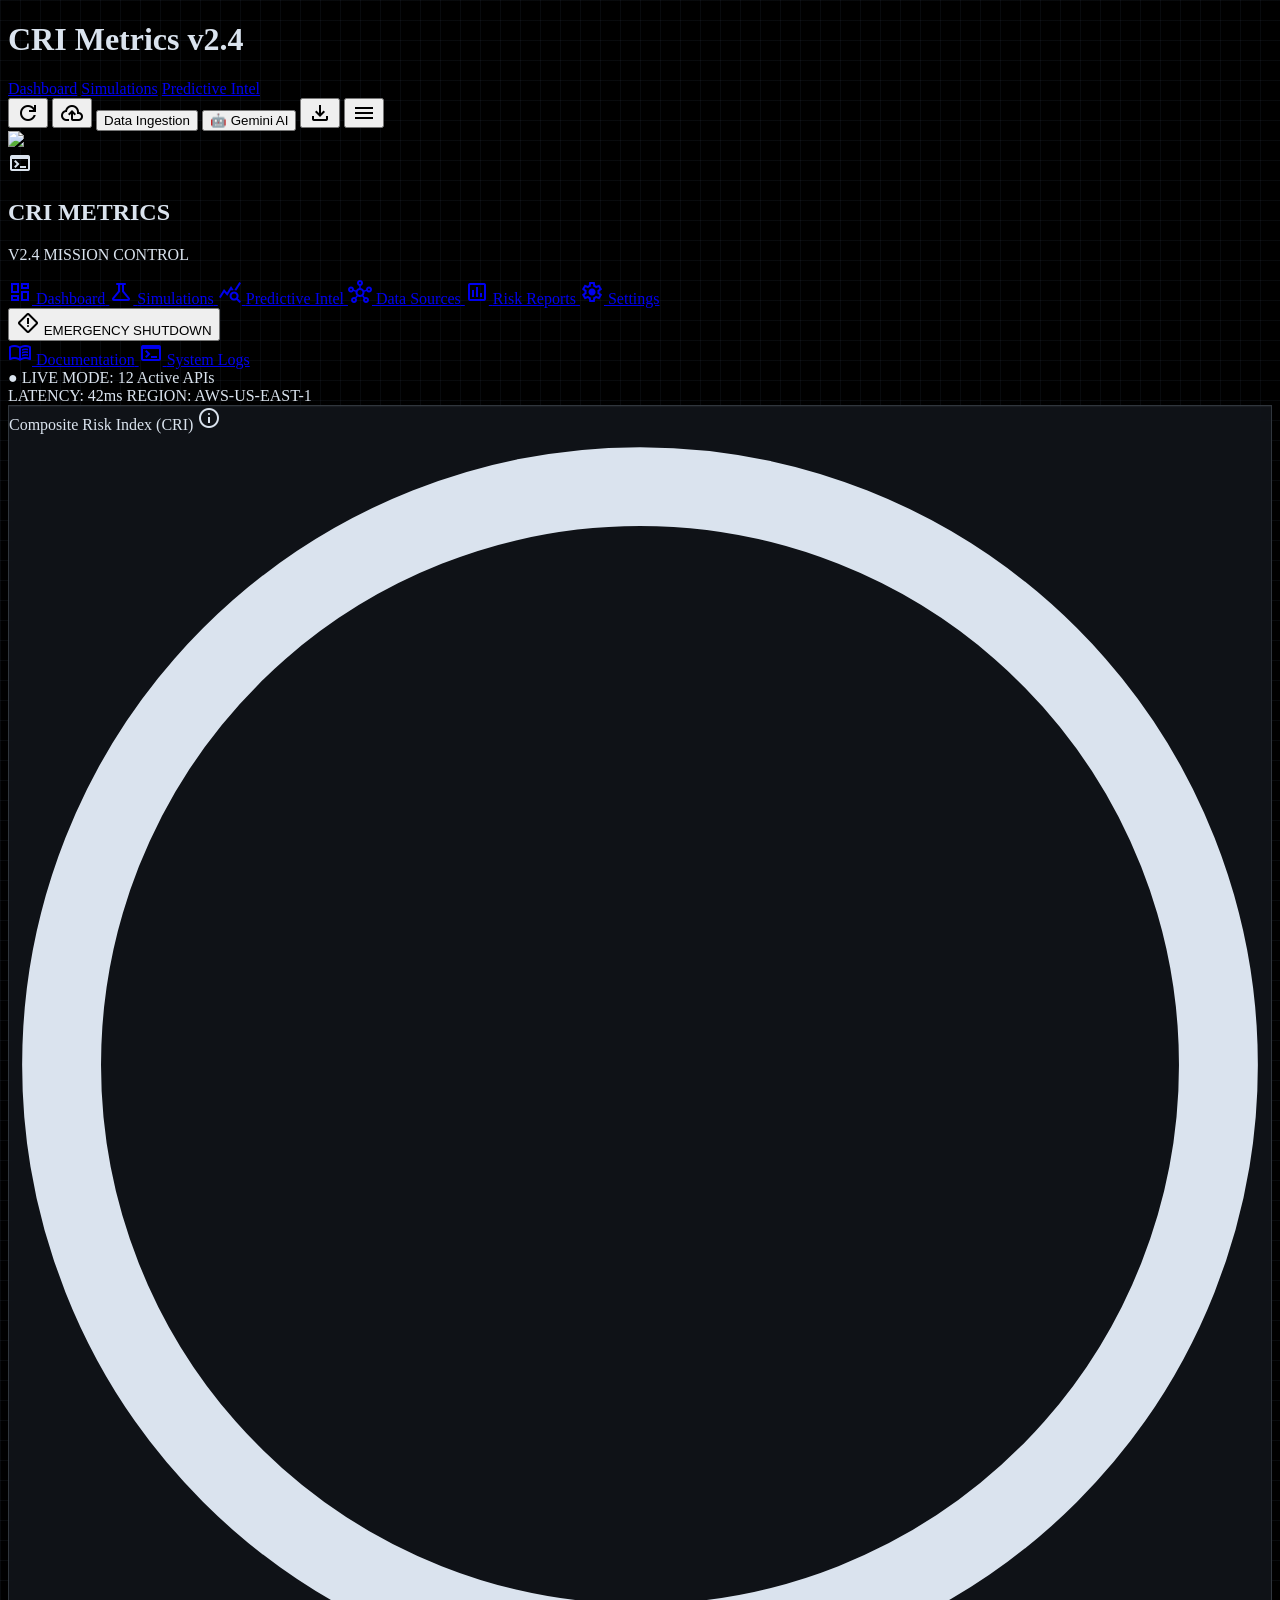
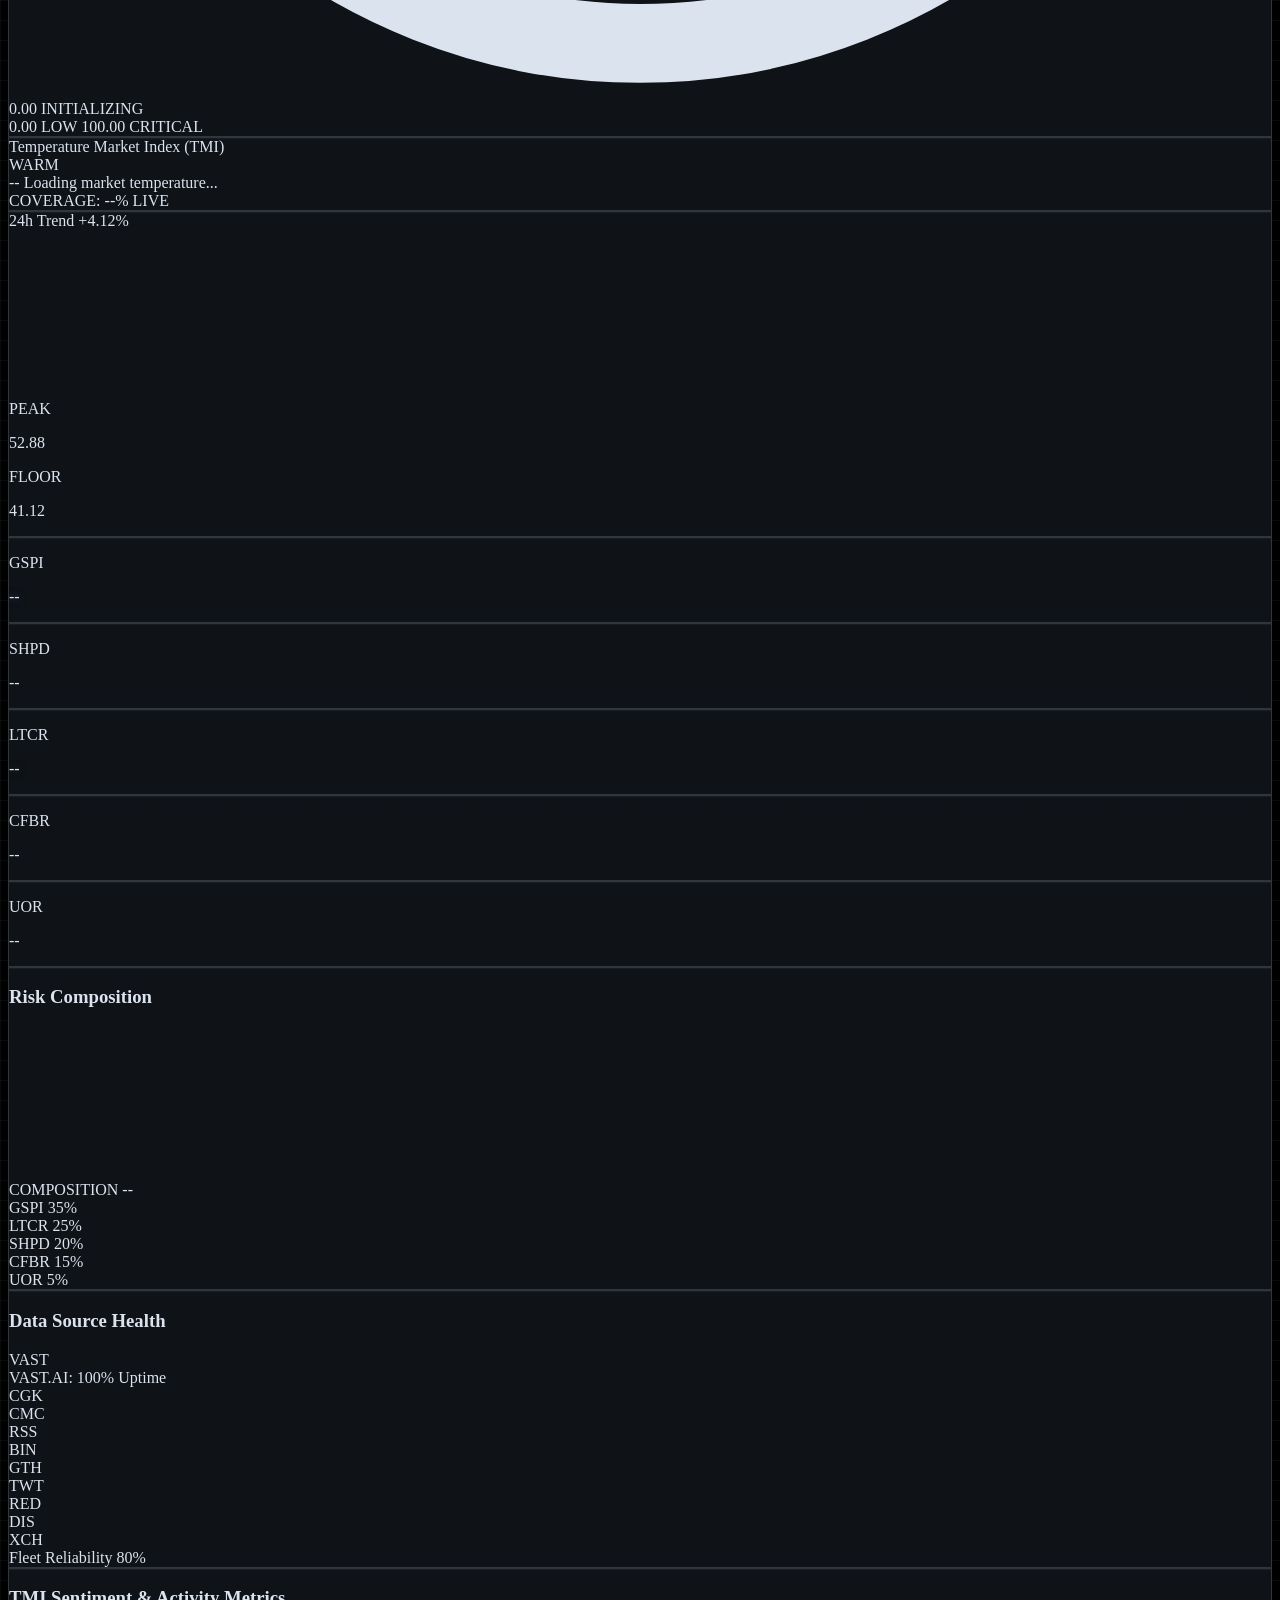
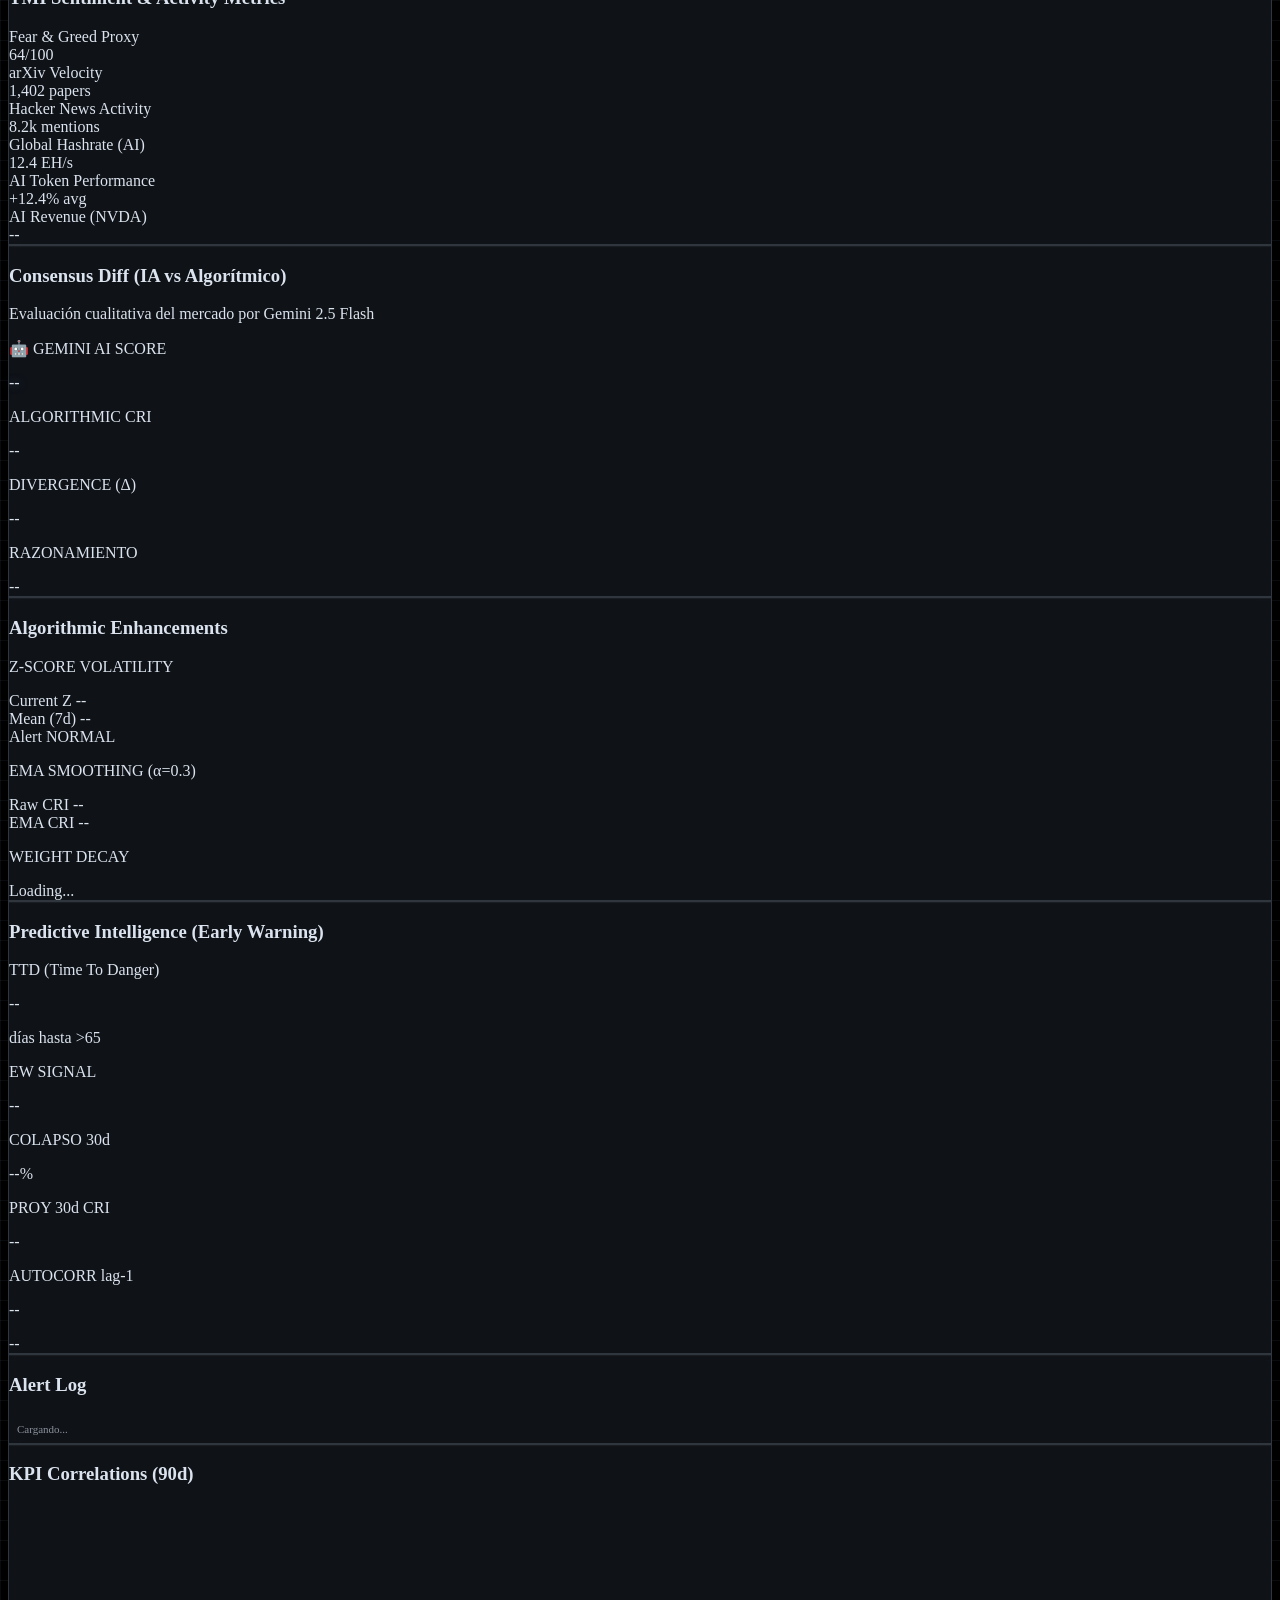
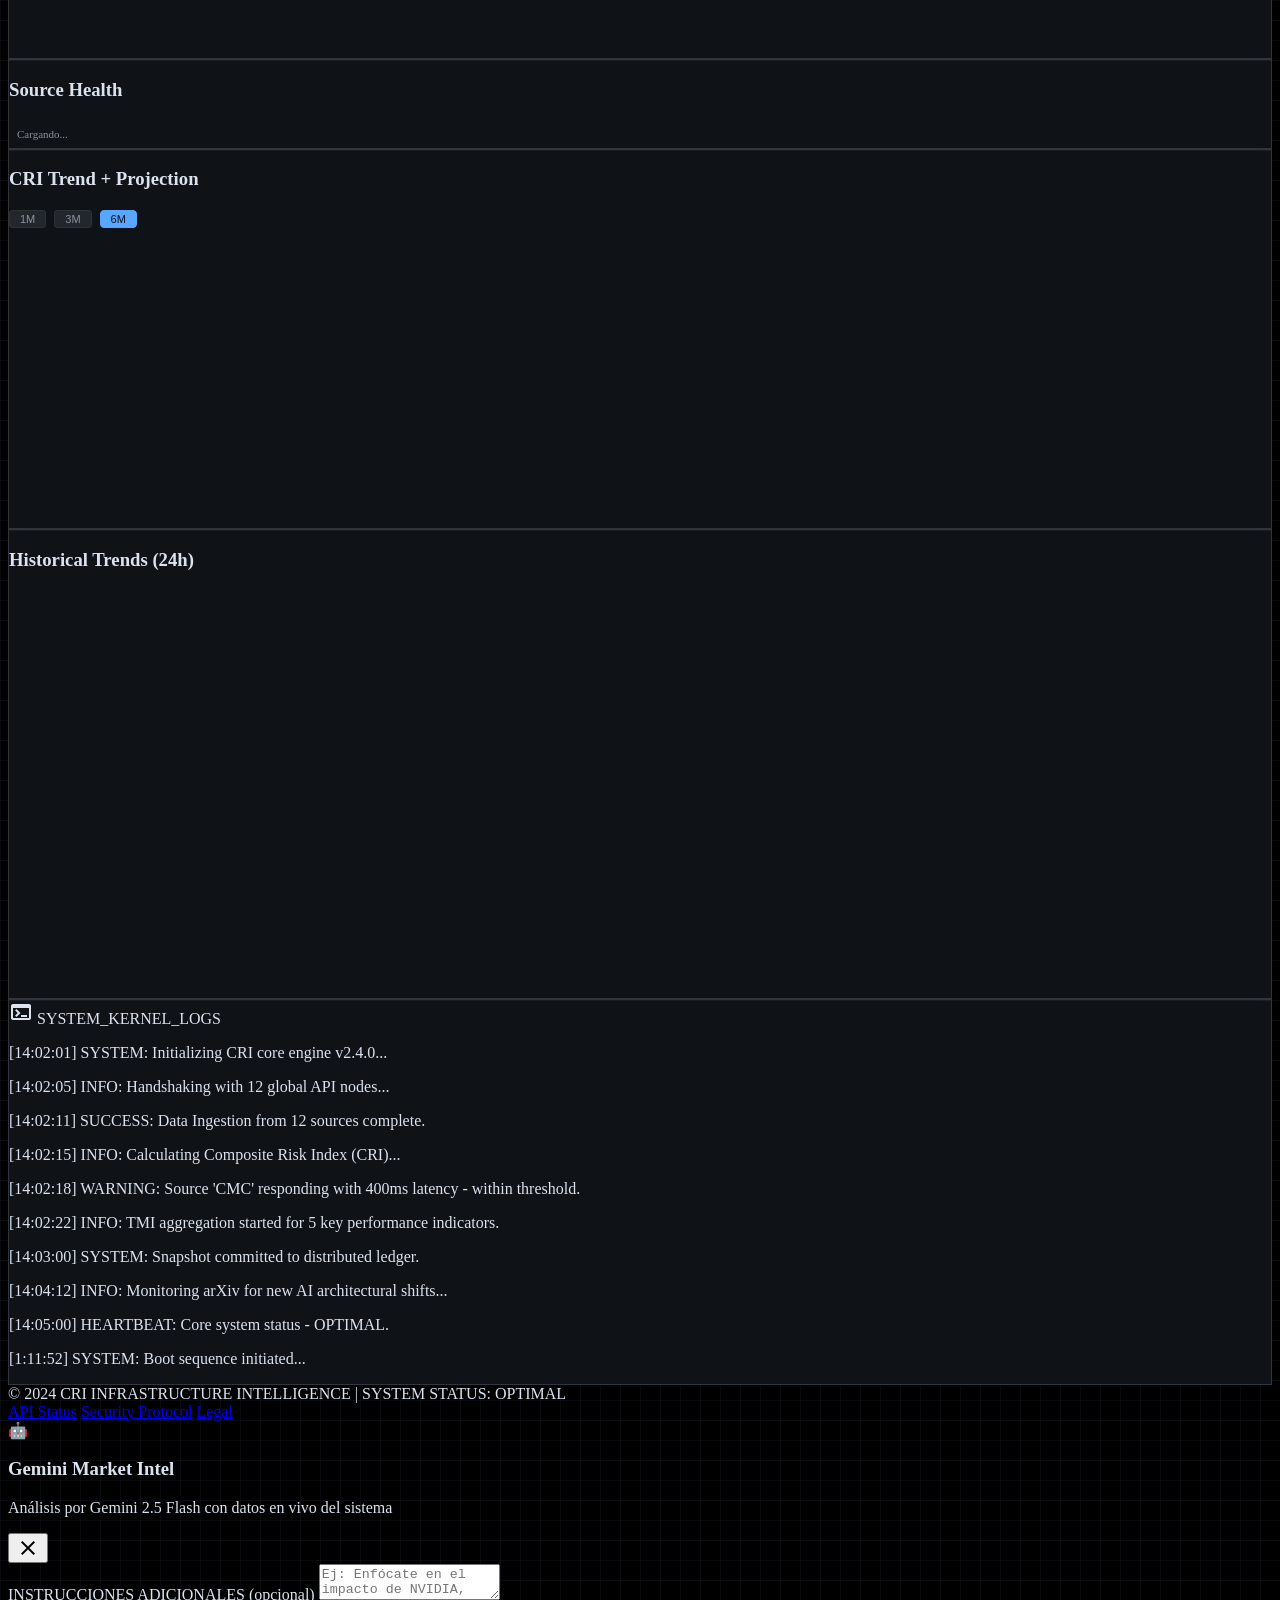
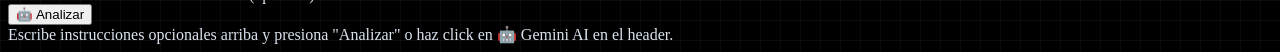
==== commit 1cae85ab: "v3.2: Paginas dedicadas Simulations + Predictive Intelligence con endpoints de detalle y comparacion" ====
--- a/static/index.html
+++ b/static/index.html
@@ -218,8 +218,8 @@
 <h1 class="font-headline-md text-headline-md font-bold text-on-surface tracking-tight">CRI Metrics v2.4</h1>
 <nav class="hidden md:flex gap-6">
 <a class="text-primary border-b-2 border-primary font-metric-sm text-metric-sm py-1 px-2" href="#">Dashboard</a>
-<a class="text-on-surface-variant hover:bg-surface-container-highest transition-colors font-metric-sm text-metric-sm py-1 px-2 rounded" href="#">Simulations</a>
-<a class="text-on-surface-variant hover:bg-surface-container-highest transition-colors font-metric-sm text-metric-sm py-1 px-2 rounded" href="#">Data Sources</a>
+<a class="text-on-surface-variant hover:bg-surface-container-highest transition-colors font-metric-sm text-metric-sm py-1 px-2 rounded" href="simulations.html">Simulations</a>
+<a class="text-on-surface-variant hover:bg-surface-container-highest transition-colors font-metric-sm text-metric-sm py-1 px-2 rounded" href="predictive.html">Predictive Intel</a>
 </nav>
 </div>
 <div class="flex items-center gap-4">
@@ -250,9 +250,13 @@
 <span class="material-symbols-outlined">dashboard</span>
 <span>Dashboard</span>
 </a>
-<a class="flex items-center gap-3 px-3 py-2 text-on-surface-variant hover:bg-surface-container hover:text-on-surface rounded-lg font-body-md text-body-md transition-all" href="#">
+<a class="flex items-center gap-3 px-3 py-2 text-on-surface-variant hover:bg-surface-container hover:text-on-surface rounded-lg font-body-md text-body-md transition-all" href="simulations.html">
 <span class="material-symbols-outlined">science</span>
 <span>Simulations</span>
+</a>
+<a class="flex items-center gap-3 px-3 py-2 text-on-surface-variant hover:bg-surface-container hover:text-on-surface rounded-lg font-body-md text-body-md transition-all" href="predictive.html">
+<span class="material-symbols-outlined">query_stats</span>
+<span>Predictive Intel</span>
 </a>
 <a class="flex items-center gap-3 px-3 py-2 text-on-surface-variant hover:bg-surface-container hover:text-on-surface rounded-lg font-body-md text-body-md transition-all" href="#">
 <span class="material-symbols-outlined">hub</span>
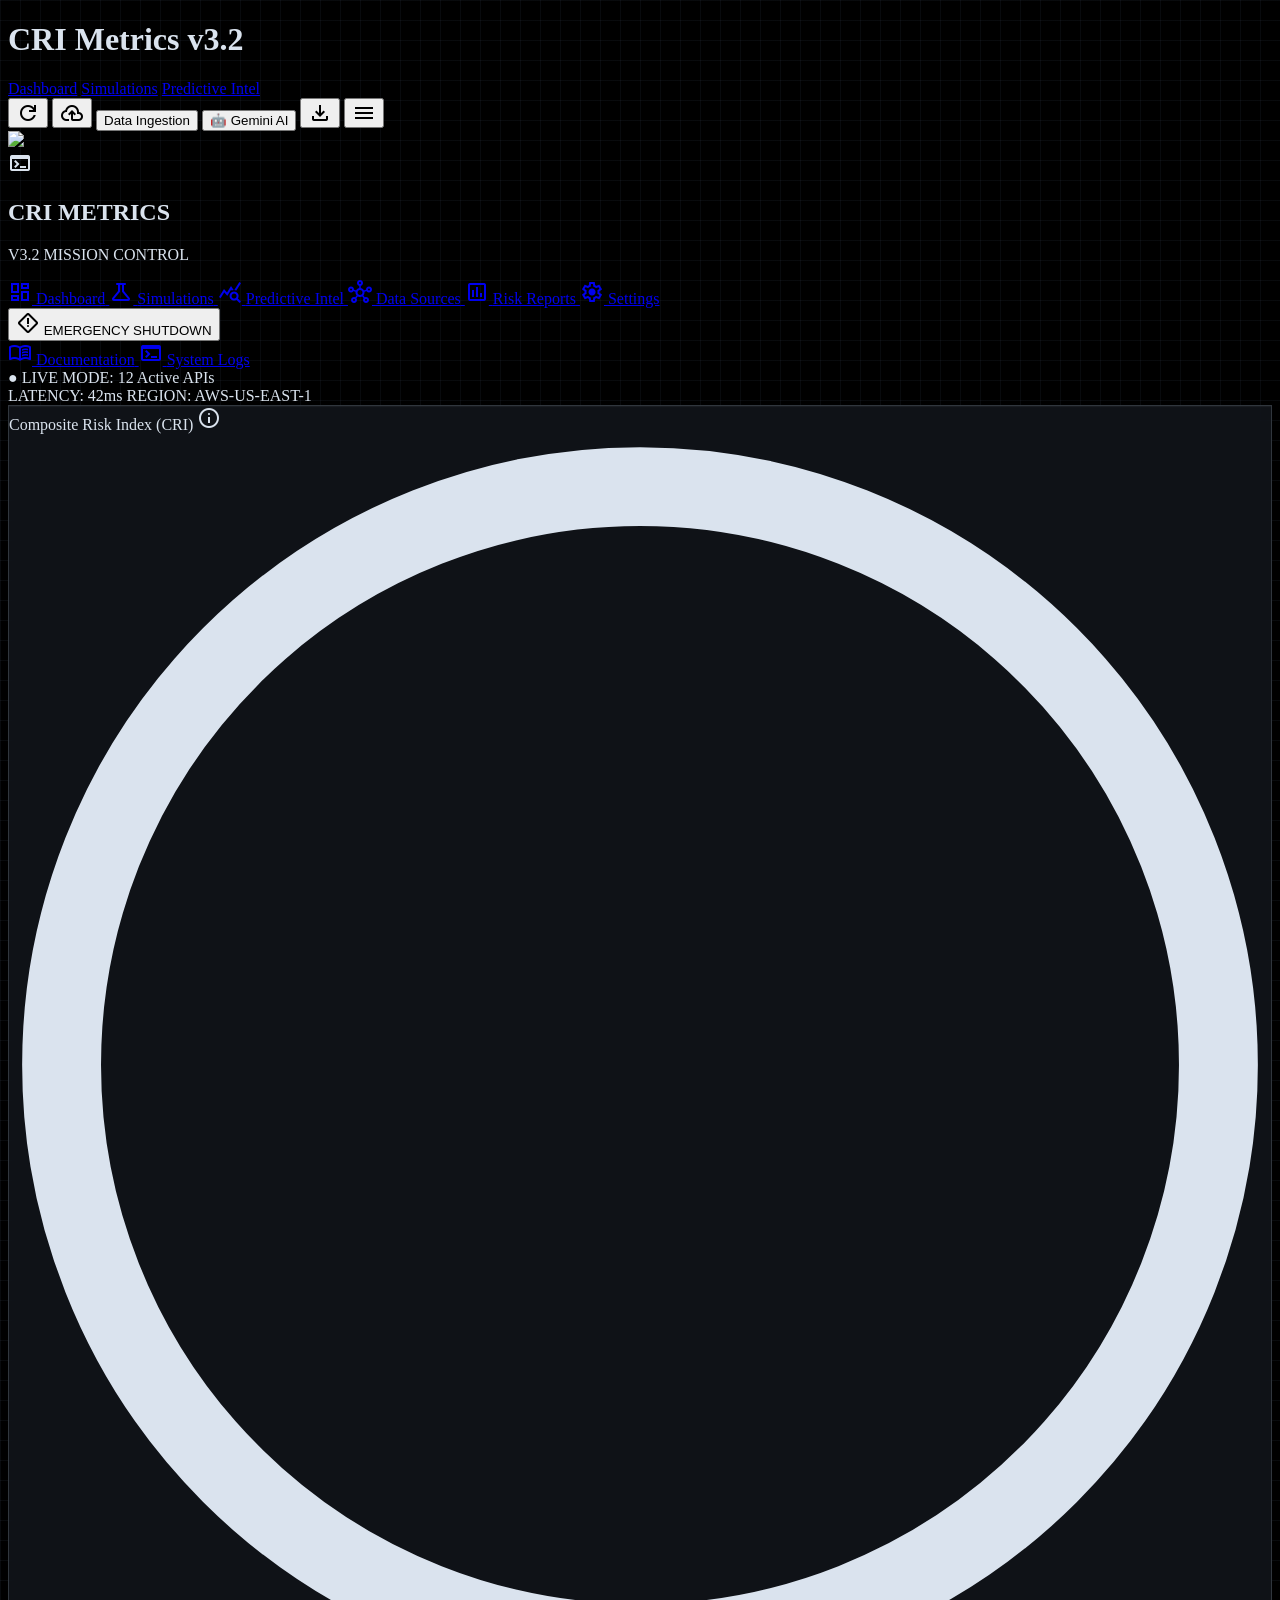
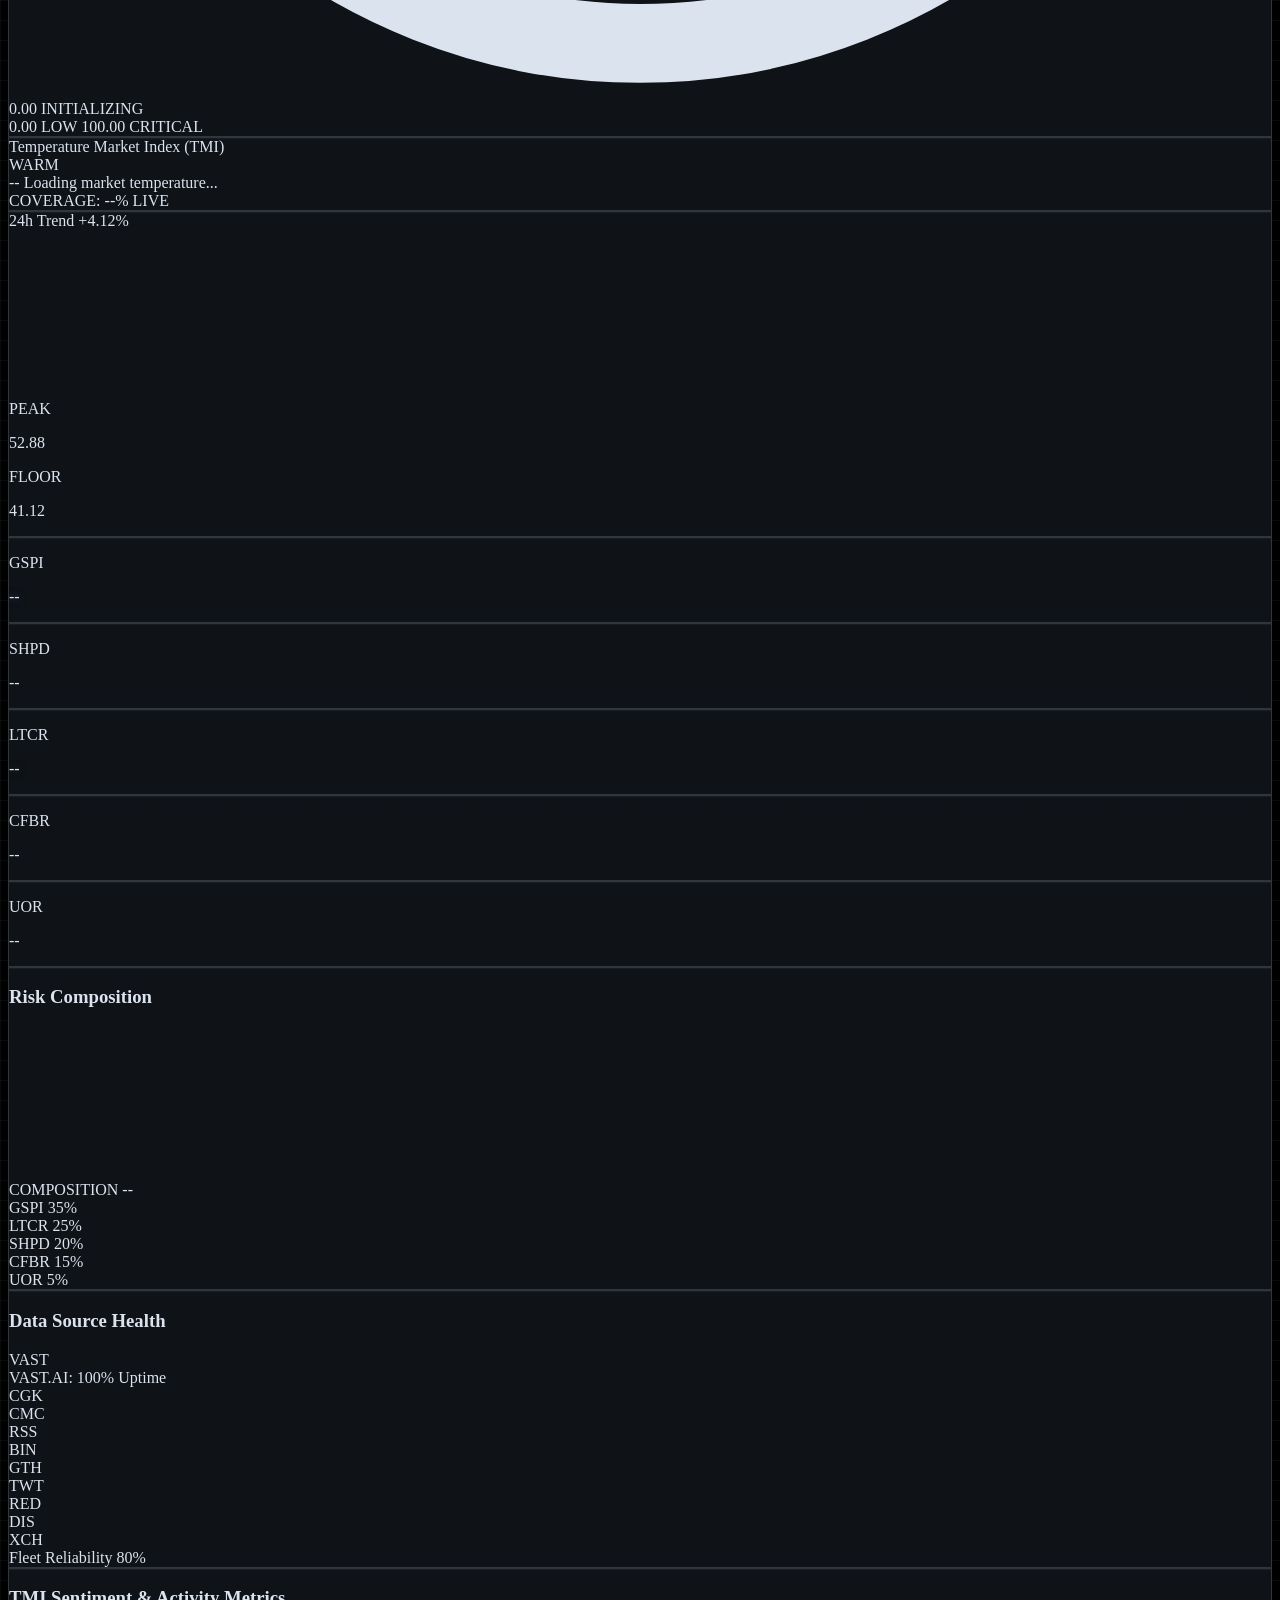
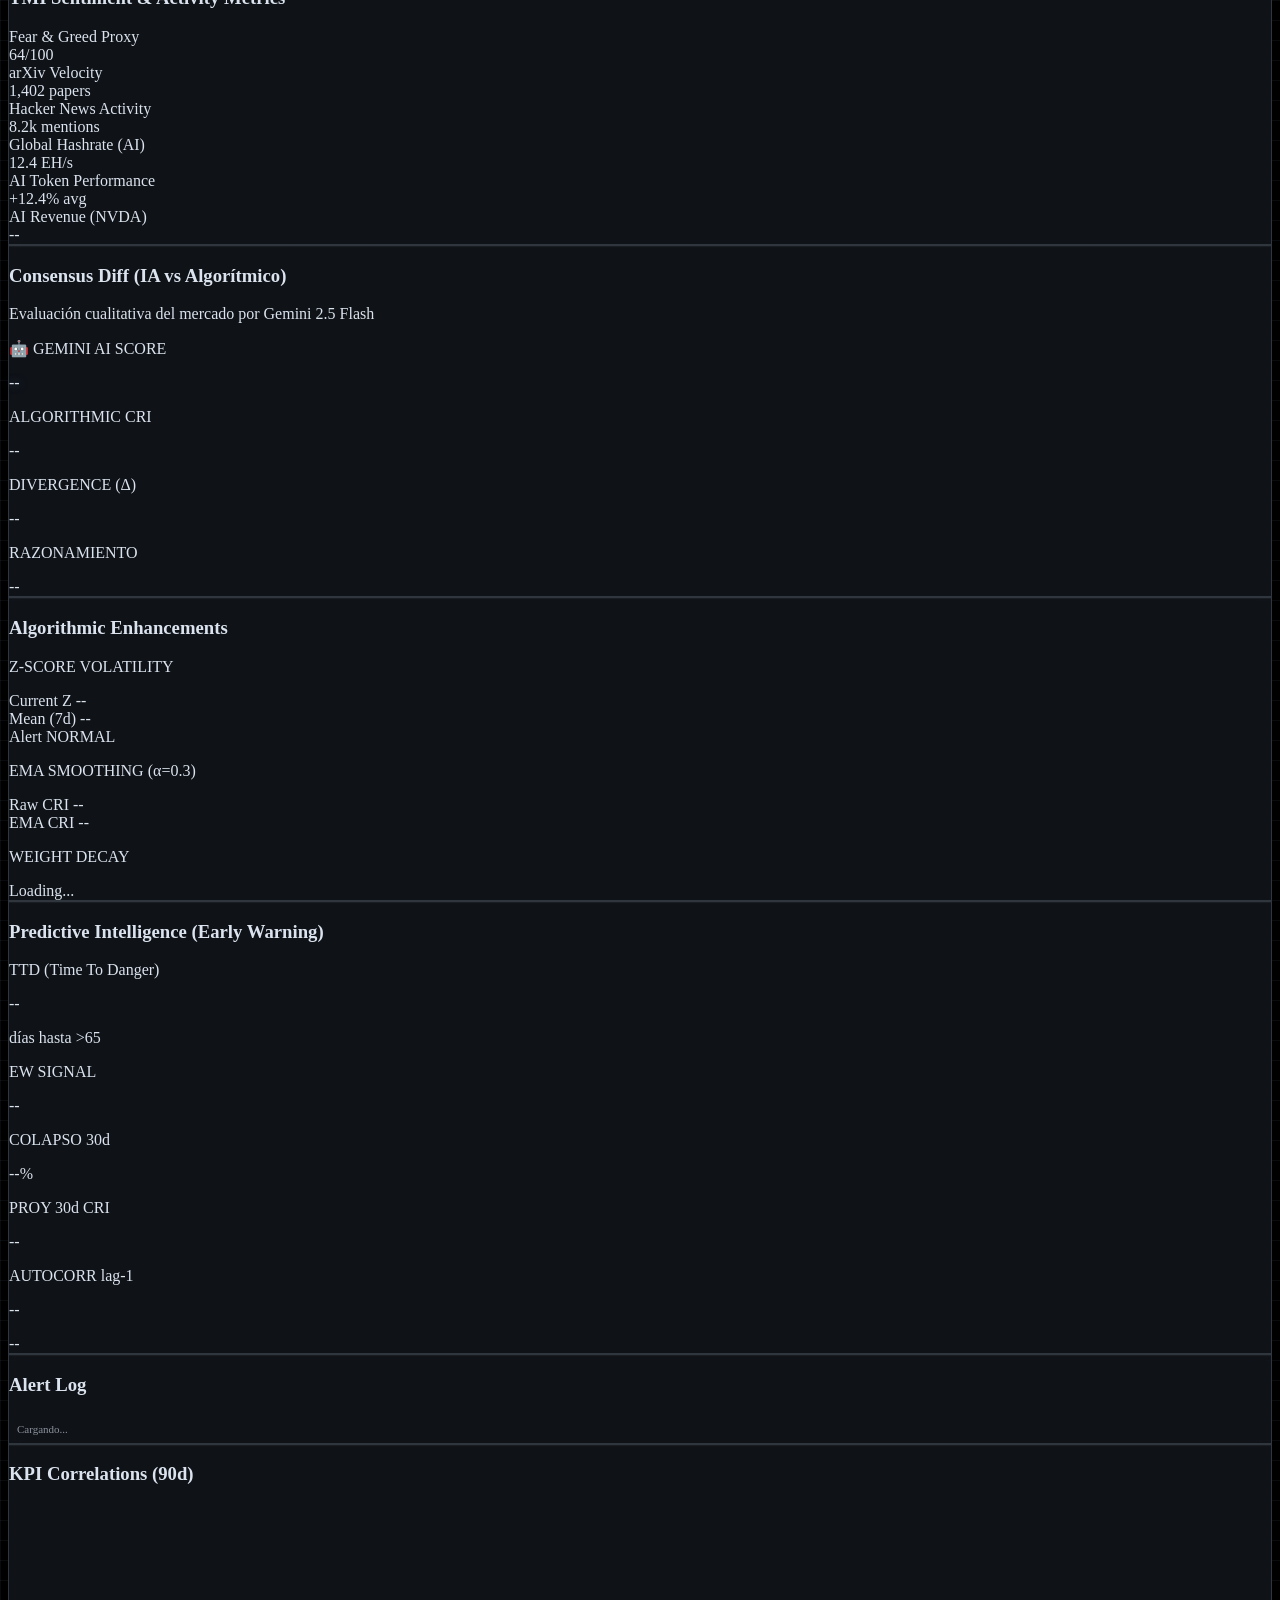
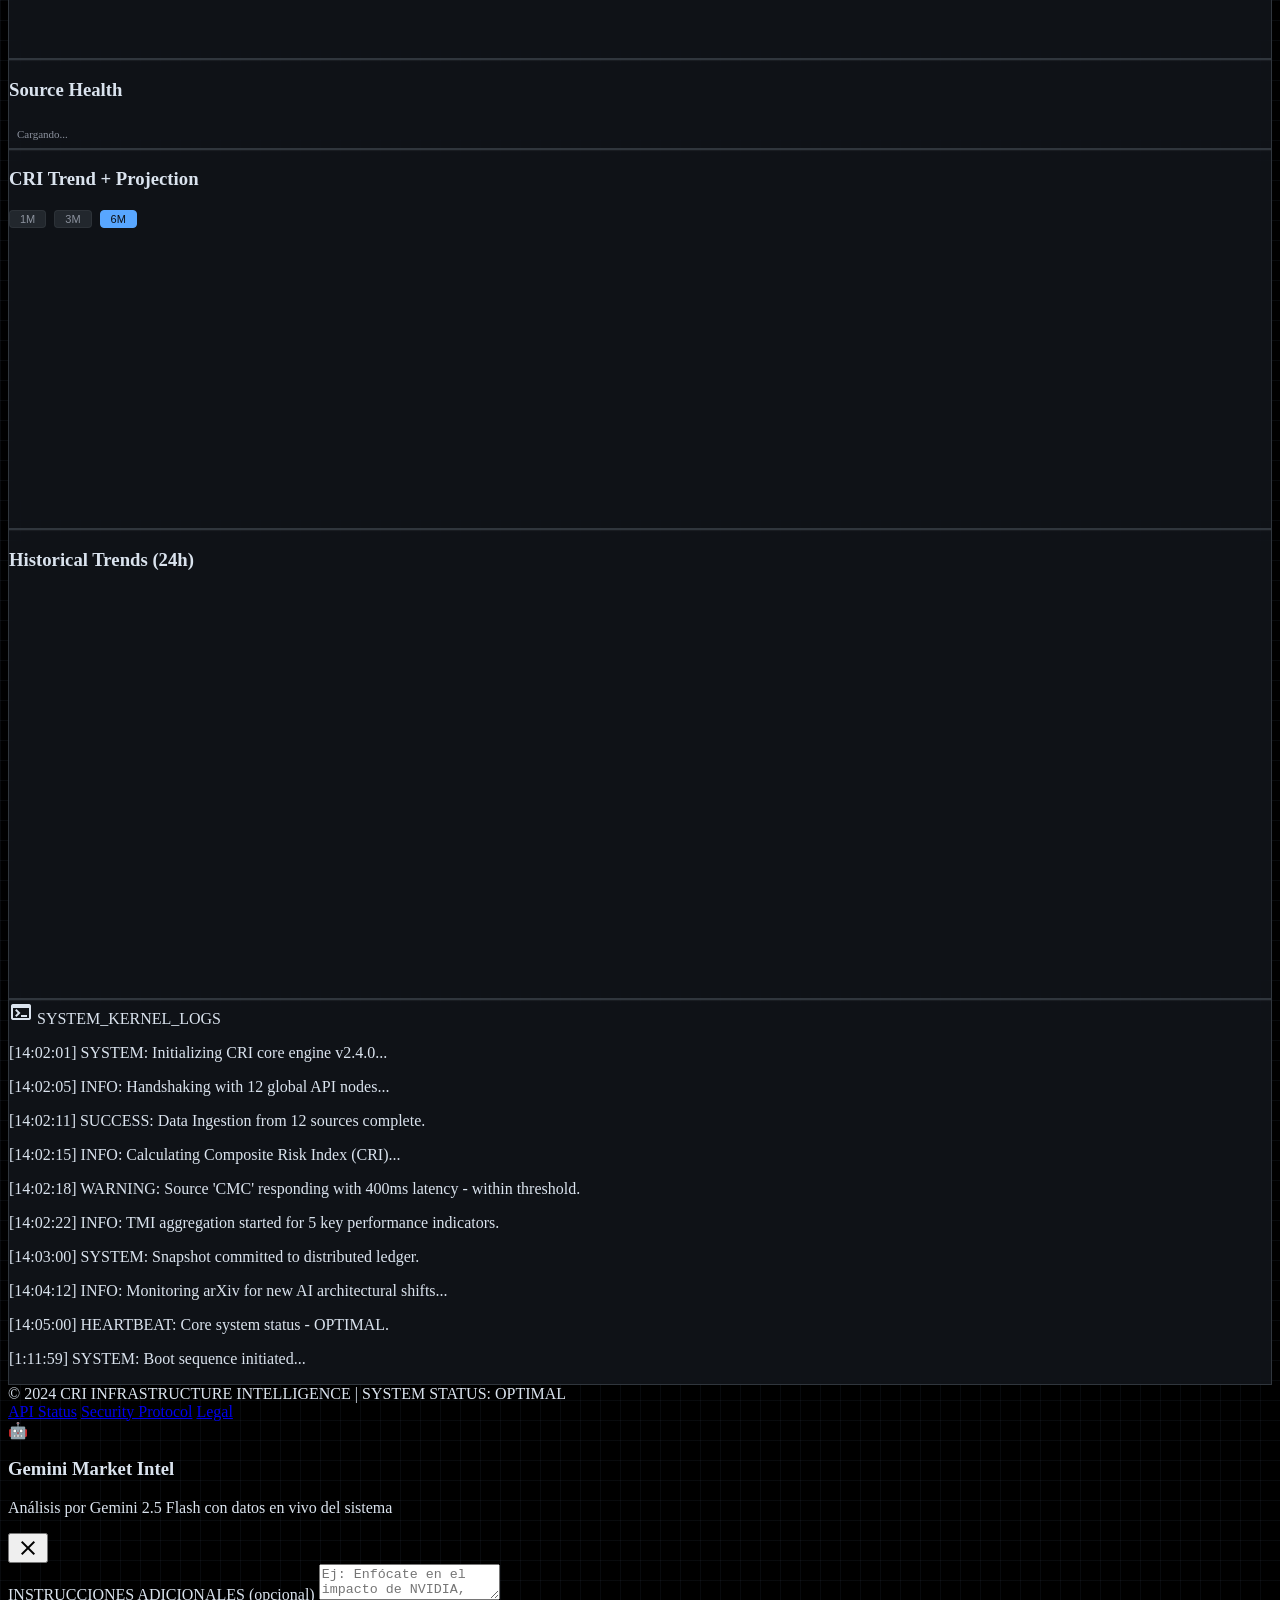
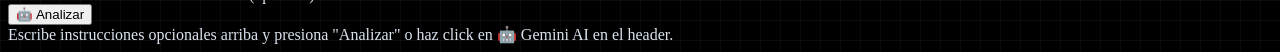
==== commit 2f1d9dc2: "v3.3: DB multi-engine PostgreSQL/SQLite, enhanced backfill sintetico 6 meses con 6 eventos realistas" ====
--- a/static/index.html
+++ b/static/index.html
@@ -215,7 +215,7 @@
 <!-- TopAppBar -->
 <header class="fixed top-0 w-full z-50 flex justify-between items-center px-10 h-16 bg-surface-glass border-b border-outline-variant backdrop-blur-md shadow-md">
 <div class="flex items-center gap-6">
-<h1 class="font-headline-md text-headline-md font-bold text-on-surface tracking-tight">CRI Metrics v2.4</h1>
+<h1 class="font-headline-md text-headline-md font-bold text-on-surface tracking-tight">CRI Metrics v3.2</h1>
 <nav class="hidden md:flex gap-6">
 <a class="text-primary border-b-2 border-primary font-metric-sm text-metric-sm py-1 px-2" href="#">Dashboard</a>
 <a class="text-on-surface-variant hover:bg-surface-container-highest transition-colors font-metric-sm text-metric-sm py-1 px-2 rounded" href="simulations.html">Simulations</a>
@@ -241,7 +241,7 @@
 <span class="material-symbols-outlined text-primary text-3xl">terminal</span>
 <div>
 <h2 class="font-metric-lg text-metric-lg text-primary-fixed leading-none">CRI METRICS</h2>
-<p class="font-label-caps text-label-caps text-on-surface-variant mt-1">V2.4 MISSION CONTROL</p>
+<p class="font-label-caps text-label-caps text-on-surface-variant mt-1">V3.2 MISSION CONTROL</p>
 </div>
 </div>
 </div>
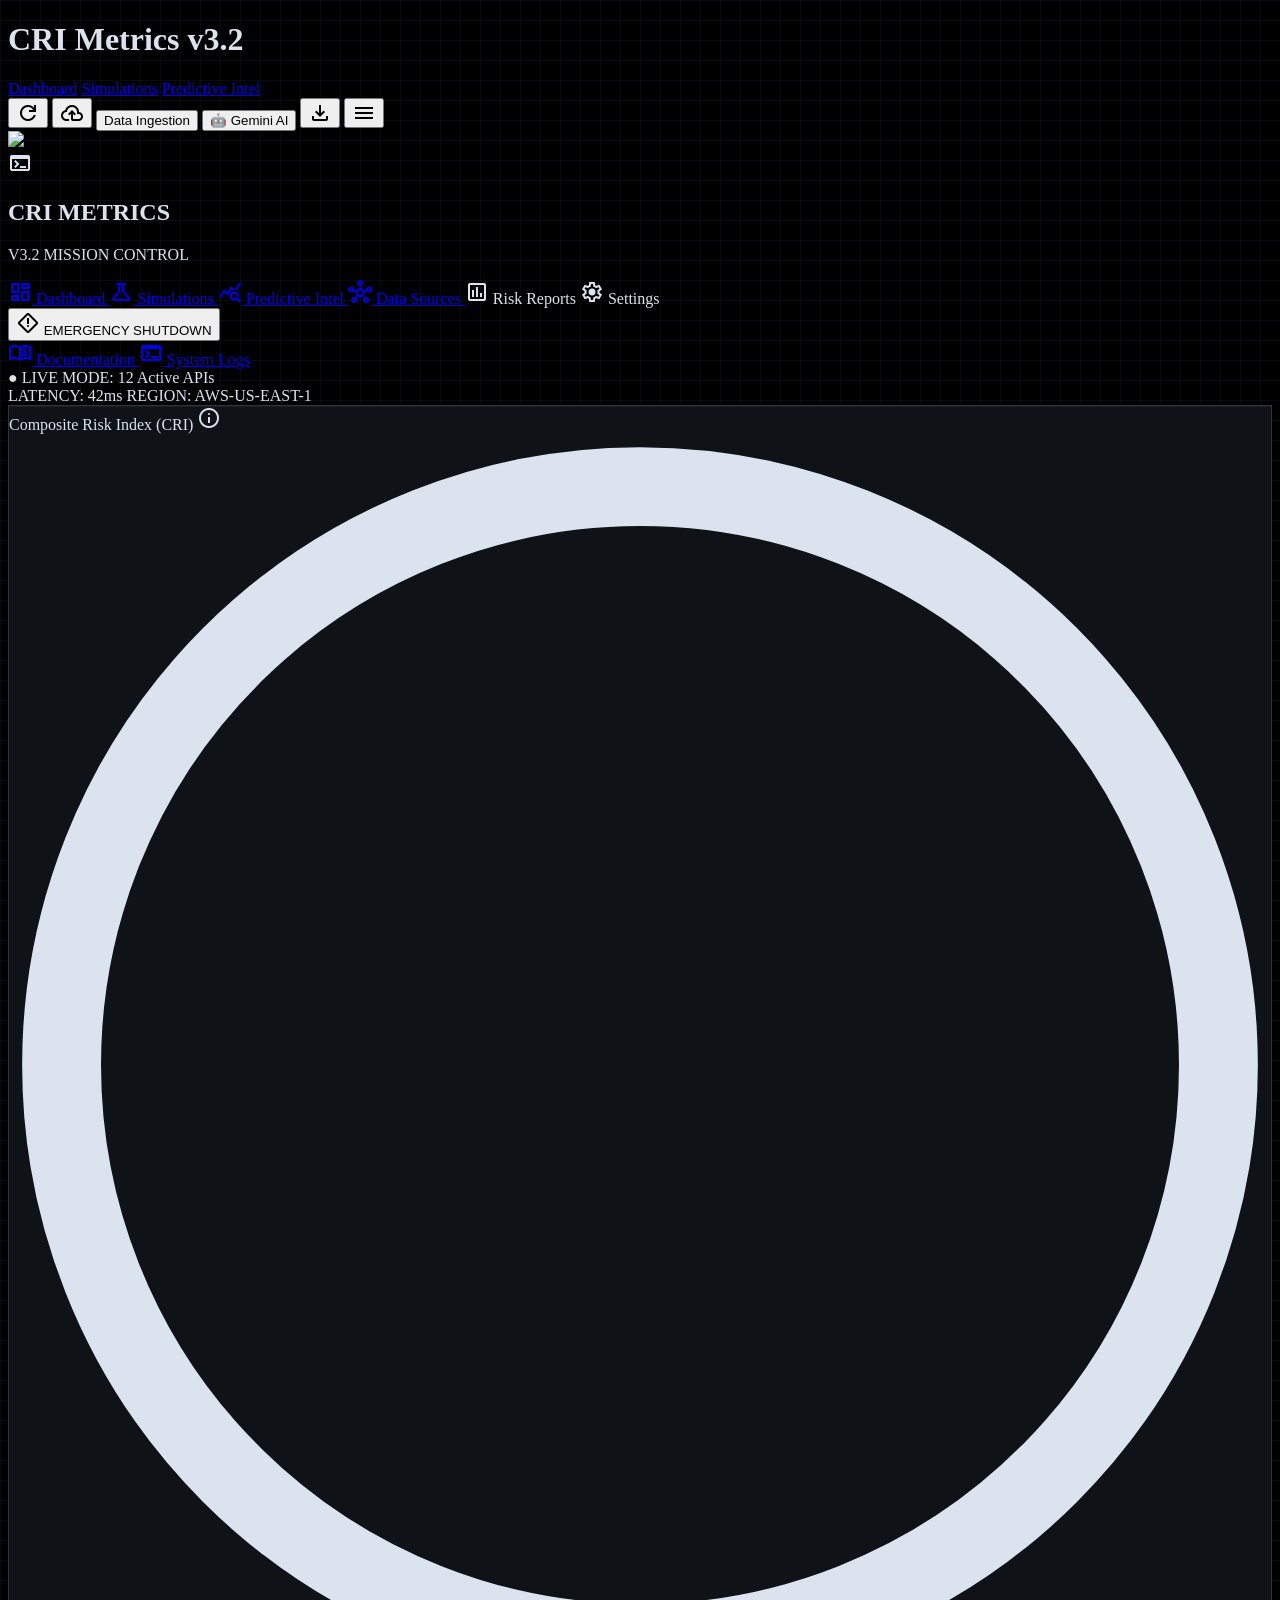
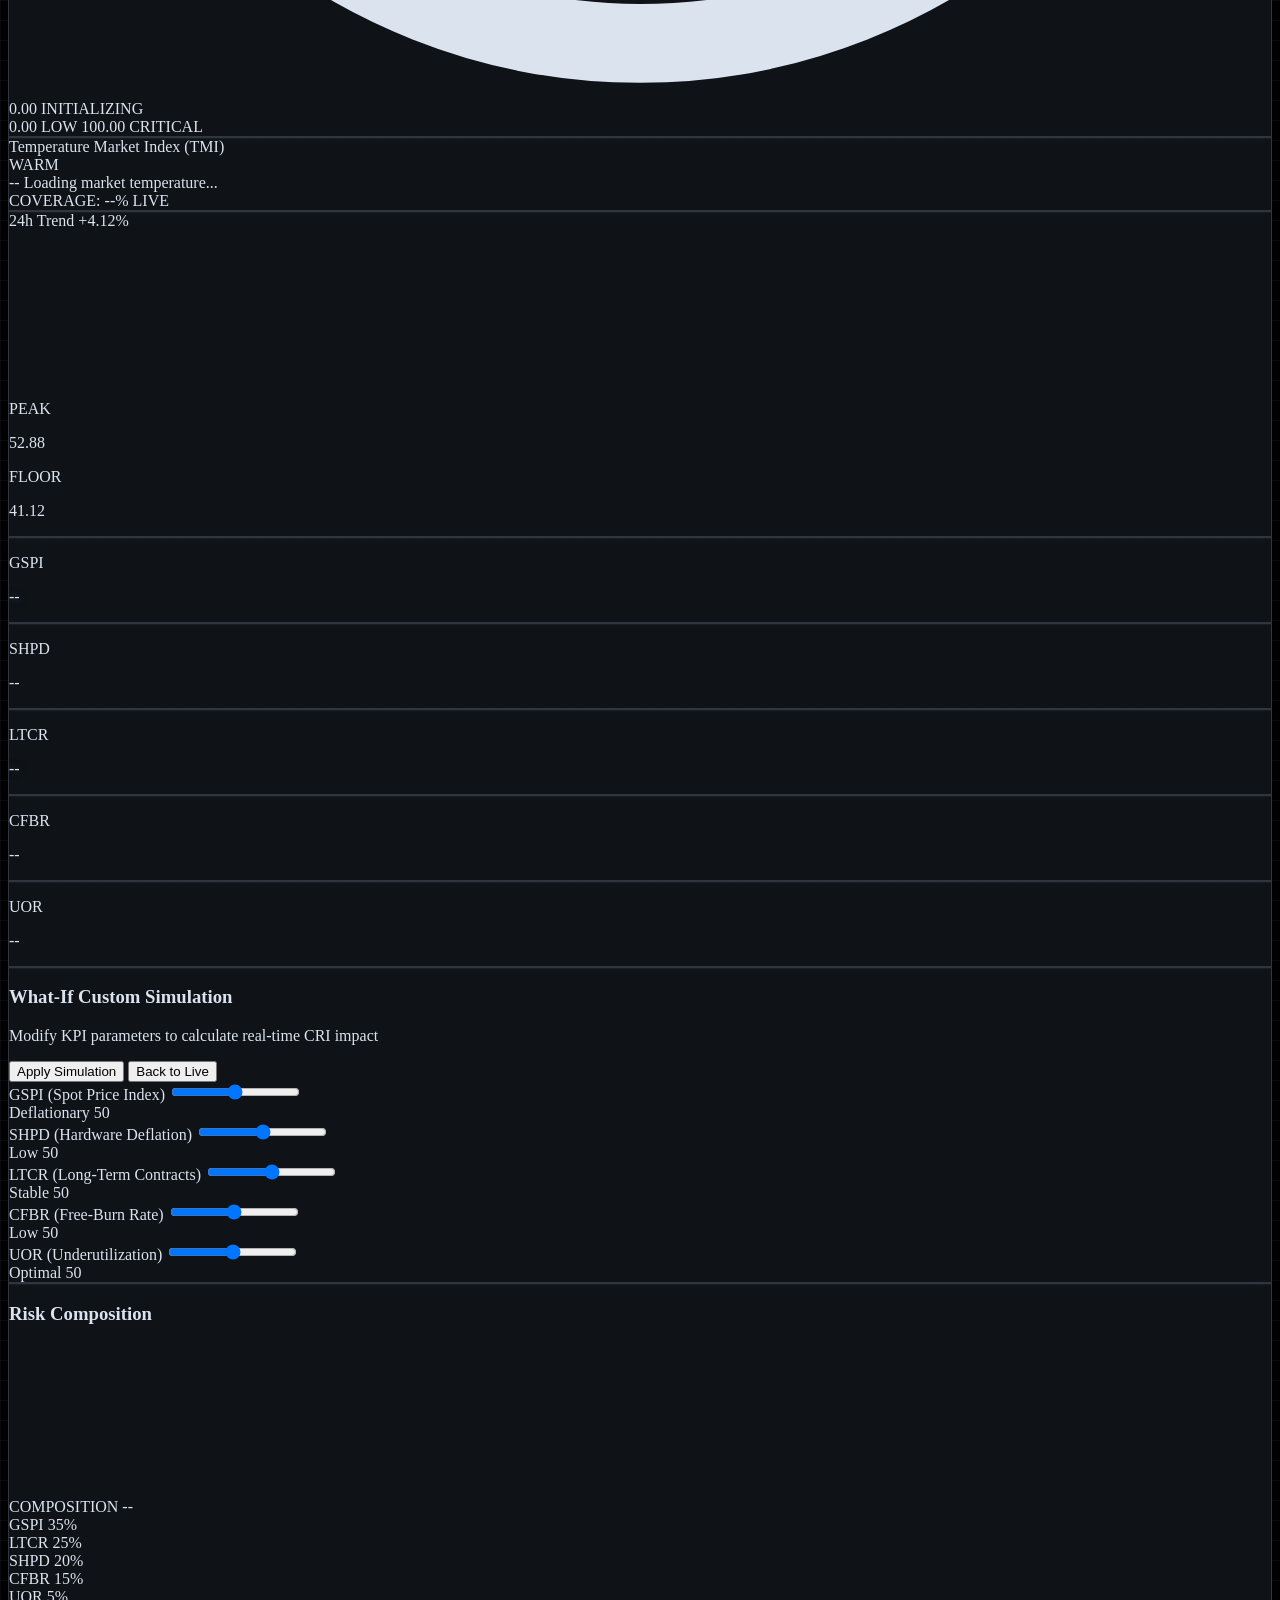
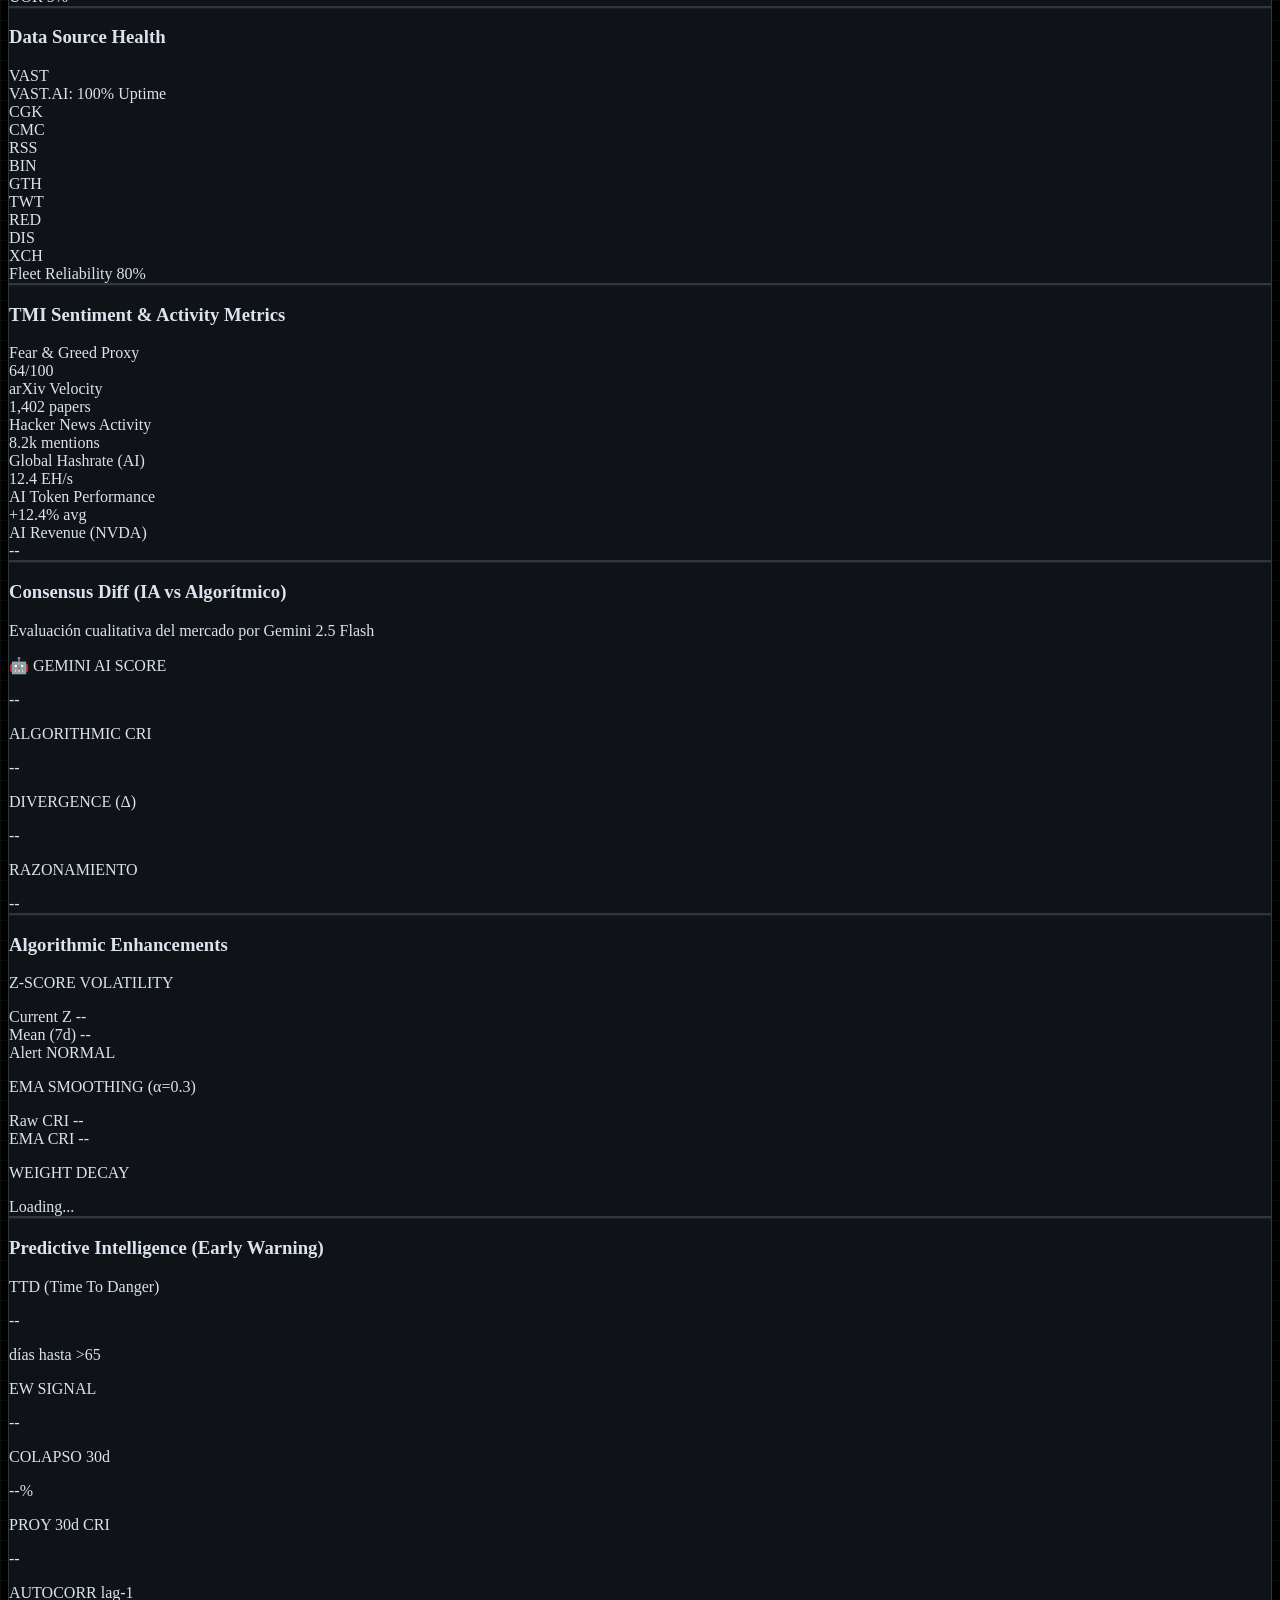
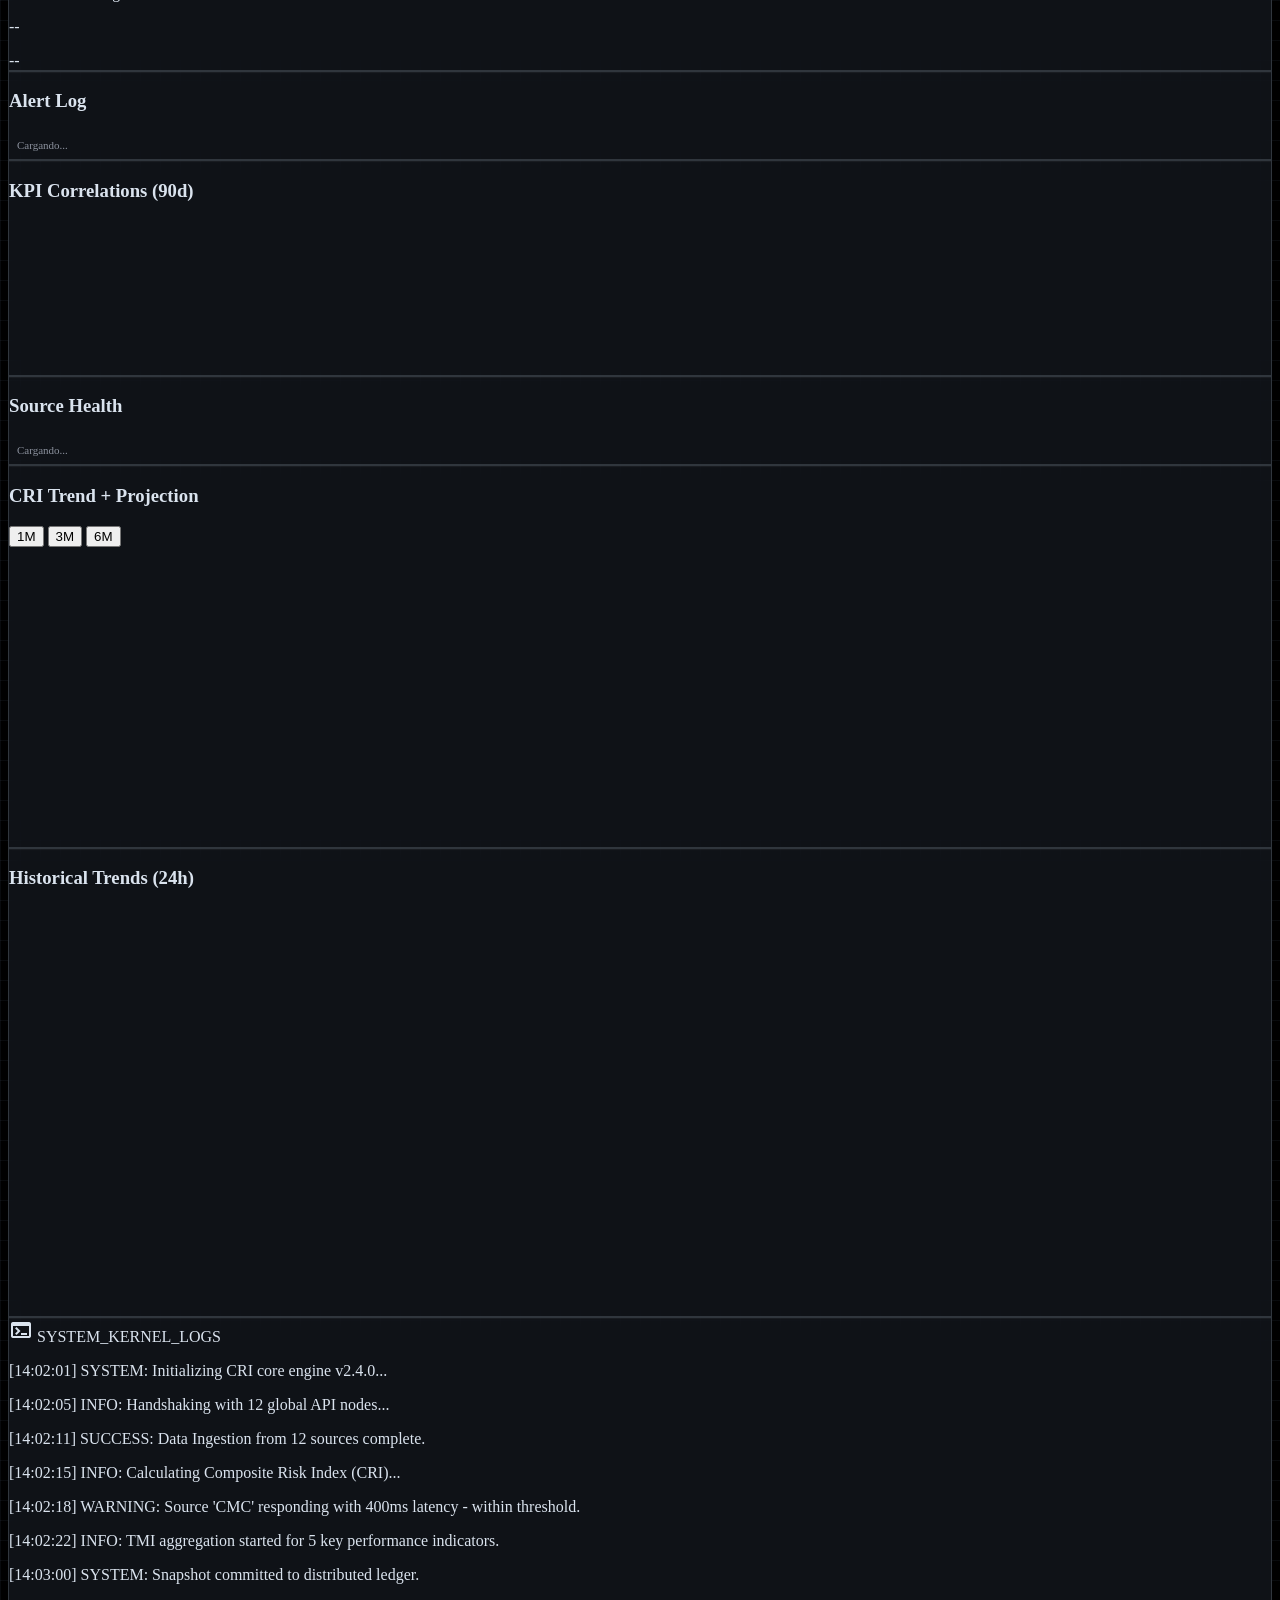
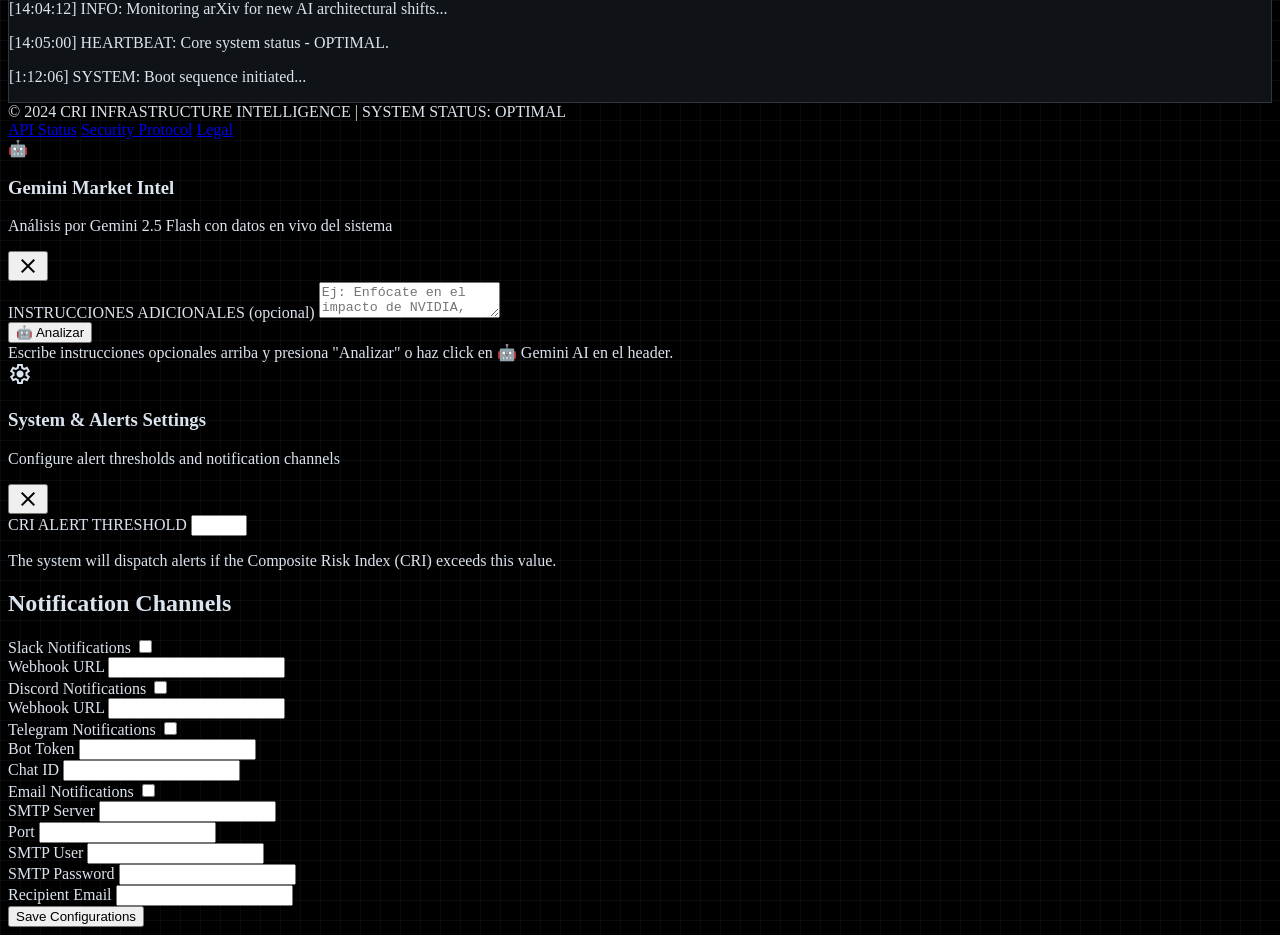
==== commit faad2d88: "Actualización completa del código CRI Metrics" ====
--- a/static/index.html
+++ b/static/index.html
@@ -9,106 +9,7 @@
 <link href="https://fonts.googleapis.com/css2?family=Material+Symbols+Outlined:wght,FILL@100..700,0..1&amp;display=swap" rel="stylesheet"/>
 <script src="https://cdn.jsdelivr.net/npm/chart.js"></script>
 <script src="https://cdn.jsdelivr.net/npm/chartjs-plugin-annotation@3"></script>
-<style>
-        :root {
-            --grid-color: rgba(162, 201, 255, 0.05);
-        }
-        body {
-            background-color: #000000;
-            background-image: 
-                linear-gradient(var(--grid-color) 1px, transparent 1px),
-                linear-gradient(90deg, var(--grid-color) 1px, transparent 1px);
-            background-size: 20px 20px;
-            color: #dae3ee;
-            overflow-x: hidden;
-        }
-        .glass-panel {
-            background: rgba(22, 27, 34, 0.7);
-            backdrop-filter: blur(12px);
-            border: 1px solid #30363d;
-            box-shadow: inset 0 1px 1px rgba(255, 255, 255, 0.05);
-        }
-        .glass-panel:hover {
-            border-color: #414752;
-            box-shadow: 0 0 15px rgba(88, 166, 255, 0.1);
-        }
-        .glow-text-success { text-shadow: 0 0 10px rgba(63, 185, 80, 0.5); }
-        .glow-text-warning { text-shadow: 0 0 10px rgba(210, 153, 34, 0.5); }
-        .glow-text-primary { text-shadow: 0 0 10px rgba(162, 201, 255, 0.5); }
-        
-        @keyframes pulse-live {
-            0% { transform: scale(0.95); opacity: 0.5; }
-            50% { transform: scale(1.1); opacity: 1; }
-            100% { transform: scale(0.95); opacity: 0.5; }
-        }
-        .animate-pulse-live {
-            animation: pulse-live 2s infinite ease-in-out;
-        }
-
-        @keyframes gauge-pulse {
-            0% { filter: drop-shadow(0 0 8px currentColor); stroke-width: 12; }
-            50% { filter: drop-shadow(0 0 16px currentColor); stroke-width: 13; }
-            100% { filter: drop-shadow(0 0 8px currentColor); stroke-width: 12; }
-        }
-        .animate-gauge-active {
-            animation: gauge-pulse 3s infinite ease-in-out;
-            transition: stroke-dashoffset 2s cubic-bezier(0.34, 1.56, 0.64, 1);
-        }
-        .gauge-container {
-            transition: transform 0.3s cubic-bezier(0.4, 0, 0.2, 1);
-        }
-        .gauge-container:hover {
-            transform: scale(1.05);
-        }
-        .gauge-container:hover .animate-gauge-active {
-            animation-duration: 1.5s;
-        }
-
-        .scrollbar-hide::-webkit-scrollbar { display: none; }
-        
-        .terminal-scroll {
-            scrollbar-width: thin;
-            scrollbar-color: #414752 transparent;
-        }
-        .terminal-scroll::-webkit-scrollbar { width: 4px; }
-        .terminal-scroll::-webkit-scrollbar-thumb { background: #414752; border-radius: 2px; }
-
-        /* Interactivity Enhancements */
-        .tmi-bar-row {
-            transition: background-color 0.2s ease;
-        }
-        .tmi-bar-row:hover {
-            background-color: rgba(162, 201, 255, 0.05);
-        }
-        .tmi-bar-container {
-            position: relative;
-            cursor: crosshair;
-        }
-        .tmi-bar-fill {
-            transition: filter 0.2s ease, opacity 0.2s ease;
-        }
-        .tmi-bar-row:hover .tmi-bar-fill {
-            filter: brightness(1.3) saturate(1.2);
-        }
-        .custom-tooltip {
-            position: absolute;
-            pointer-events: none;
-            background: rgba(11, 20, 28, 0.95);
-            border: 1px solid #414752;
-            padding: 4px 8px;
-            border-radius: 4px;
-            font-family: 'JetBrains Mono', monospace;
-            font-size: 10px;
-            color: #dae3ee;
-            z-index: 100;
-            white-space: nowrap;
-            box-shadow: 0 4px 12px rgba(0,0,0,0.5);
-            opacity: 0;
-            transition: opacity 0.15s ease;
-        }
-        .range-btn { background: rgba(48,54,61,0.6); color: #8b919d; border: 1px solid rgba(48,54,61,0.8); border-radius: 4px; padding: 2px 10px; cursor: pointer; font-size: 11px; margin-right: 4px; }
-        .range-btn.active { background: #58a6ff; color: #0d1117; border-color: #58a6ff; }
-    </style>
+<link rel="stylesheet" href="/static/css/custom.css">
 <script id="tailwind-config">
         tailwind.config = {
           darkMode: "class",
@@ -262,11 +163,11 @@
 <span class="material-symbols-outlined">hub</span>
 <span>Data Sources</span>
 </a>
-<a class="flex items-center gap-3 px-3 py-2 text-on-surface-variant hover:bg-surface-container hover:text-on-surface rounded-lg font-body-md text-body-md transition-all" href="#">
+<a class="flex items-center gap-3 px-3 py-2 text-on-surface-variant hover:bg-surface-container hover:text-on-surface rounded-lg font-body-md text-body-md transition-all cursor-pointer" onclick="downloadExecutiveReport()">
 <span class="material-symbols-outlined">assessment</span>
 <span>Risk Reports</span>
 </a>
-<a class="flex items-center gap-3 px-3 py-2 text-on-surface-variant hover:bg-surface-container hover:text-on-surface rounded-lg font-body-md text-body-md transition-all" href="#">
+<a class="flex items-center gap-3 px-3 py-2 text-on-surface-variant hover:bg-surface-container hover:text-on-surface rounded-lg font-body-md text-body-md transition-all cursor-pointer" onclick="openSettingsModal()">
 <span class="material-symbols-outlined">settings</span>
 <span>Settings</span>
 </a>
@@ -433,6 +334,67 @@
             </div>
         </div>
 
+        <!-- WHAT-IF CUSTOM SIMULATION -->
+        <div class="col-span-12 glass-panel p-6 rounded-xl mb-6" id="custom-simulation-panel">
+            <div class="flex justify-between items-start mb-6">
+                <div>
+                    <h3 class="font-headline-sm text-headline-sm text-on-surface">What-If Custom Simulation</h3>
+                    <p class="font-label-caps text-[10px] text-on-surface-variant mt-1">Modify KPI parameters to calculate real-time CRI impact</p>
+                </div>
+                <div class="flex gap-2">
+                    <button class="bg-[#1a73e8] text-white px-4 py-1.5 rounded-lg font-label-caps text-label-caps hover:scale-105 active:scale-95 transition-all" onclick="applyCustomSimulation()">Apply Simulation</button>
+                    <button class="bg-success-glow text-on-primary px-4 py-1.5 rounded-lg font-label-caps text-label-caps hover:scale-105 active:scale-95 transition-all" onclick="setRealMode()">Back to Live</button>
+                </div>
+            </div>
+            <div class="grid grid-cols-1 md:grid-cols-5 gap-6">
+                <!-- GSPI Slider -->
+                <div class="bg-surface-container-low p-4 rounded-lg border border-outline-variant">
+                    <label class="font-label-caps text-[10px] text-primary block mb-2">GSPI (Spot Price Index)</label>
+                    <input type="range" min="0" max="100" value="50" class="w-full accent-primary" id="slider-gspi" oninput="updateSliderVal('gspi', this.value)">
+                    <div class="flex justify-between mt-2 font-metric-sm text-[11px] text-on-surface-variant">
+                        <span>Deflationary</span>
+                        <span id="val-gspi" class="font-bold text-primary">50</span>
+                    </div>
+                </div>
+                <!-- SHPD Slider -->
+                <div class="bg-surface-container-low p-4 rounded-lg border border-outline-variant">
+                    <label class="font-label-caps text-[10px] text-danger-alert block mb-2">SHPD (Hardware Deflation)</label>
+                    <input type="range" min="0" max="100" value="50" class="w-full accent-danger-alert" id="slider-shpd" oninput="updateSliderVal('shpd', this.value)">
+                    <div class="flex justify-between mt-2 font-metric-sm text-[11px] text-on-surface-variant">
+                        <span>Low</span>
+                        <span id="val-shpd" class="font-bold text-danger-alert">50</span>
+                    </div>
+                </div>
+                <!-- LTCR Slider -->
+                <div class="bg-surface-container-low p-4 rounded-lg border border-outline-variant">
+                    <label class="font-label-caps text-[10px] text-success-glow block mb-2">LTCR (Long-Term Contracts)</label>
+                    <input type="range" min="0" max="100" value="50" class="w-full accent-success-glow" id="slider-ltcr" oninput="updateSliderVal('ltcr', this.value)">
+                    <div class="flex justify-between mt-2 font-metric-sm text-[11px] text-on-surface-variant">
+                        <span>Stable</span>
+                        <span id="val-ltcr" class="font-bold text-success-glow">50</span>
+                    </div>
+                </div>
+                <!-- CFBR Slider -->
+                <div class="bg-surface-container-low p-4 rounded-lg border border-outline-variant">
+                    <label class="font-label-caps text-[10px] text-warning-amber block mb-2">CFBR (Free-Burn Rate)</label>
+                    <input type="range" min="0" max="100" value="50" class="w-full accent-warning-amber" id="slider-cfbr" oninput="updateSliderVal('cfbr', this.value)">
+                    <div class="flex justify-between mt-2 font-metric-sm text-[11px] text-on-surface-variant">
+                        <span>Low</span>
+                        <span id="val-cfbr" class="font-bold text-warning-amber">50</span>
+                    </div>
+                </div>
+                <!-- UOR Slider -->
+                <div class="bg-surface-container-low p-4 rounded-lg border border-outline-variant">
+                    <label class="font-label-caps text-[10px] text-danger-alert block mb-2">UOR (Underutilization)</label>
+                    <input type="range" min="0" max="100" value="50" class="w-full accent-danger-alert" id="slider-uor" oninput="updateSliderVal('uor', this.value)">
+                    <div class="flex justify-between mt-2 font-metric-sm text-[11px] text-on-surface-variant">
+                        <span>Optimal</span>
+                        <span id="val-uor" class="font-bold text-danger-alert">50</span>
+                    </div>
+                </div>
+            </div>
+        </div>
+
         <!-- Middle Section (Risk & Health) -->
 <div class="grid grid-cols-1 md:grid-cols-10 gap-gutter">
 <!-- Risk Composition Donut -->
@@ -789,980 +751,132 @@
     </div>
 </div>
 
-<script>
-    // ============================================================
-    // INTEGRACION CON APIs REALES - CRI Metrics v2.4
-    // ============================================================
-    const API_BASE = '/api/v1';
-
-    async function apiCall(method, endpoint, body=null) {
-        try {
-            const options = { method, headers: { 'Content-Type': 'application/json' } };
-            if (body) options.body = JSON.stringify(body);
-            const r = await fetch(API_BASE + endpoint, options);
-            if (!r.ok) throw new Error(await r.text());
-            return await r.json();
-        } catch (e) {
-            logToTerminal(`ERROR: API ${endpoint} -> ${e.message}`, 'error');
-            return null;
-        }
-    }
-
-    function logToTerminal(msg, type='info') {
-        const term = document.getElementById('terminal-content');
-        const p = document.createElement('p');
-        const time = new Date().toLocaleTimeString('es-ES', {hour12:false});
-        let colorClass = 'text-on-surface-variant';
-        if (type === 'error') colorClass = 'text-danger-alert';
-        else if (type === 'success') colorClass = 'text-success-glow';
-        else if (type === 'warn') colorClass = 'text-warning-amber';
-        else if (type === 'system') colorClass = 'text-primary-fixed-dim';
-        p.className = colorClass;
-        p.innerText = `[${time}] ${msg}`;
-        term.appendChild(p);
-        if (term.childNodes.length > 100) term.removeChild(term.firstChild);
-        term.scrollTop = term.scrollHeight;
-    }
-
-    // --- CRI Gauge Animation ---
-    const arcElement = document.getElementById('cri-gauge-arc');
-    const valueDisplay = document.getElementById('cri-gauge-value');
-    const statusDisplay = document.getElementById('cri-gauge-status');
-    const circumference = 2 * Math.PI * 88;
-
-    function animateGauge(targetValue, duration=2000) {
-        const startTime = performance.now();
-        function update(currentTime) {
-            const elapsed = currentTime - startTime;
-            const progress = Math.min(elapsed / duration, 1);
-            const easeOutBack = (x) => {
-                const c1 = 1.70158;
-                const c3 = c1 + 1;
-                return 1 + c3 * Math.pow(x - 1, 3) + c1 * Math.pow(x - 1, 2);
-            };
-            const currentValue = Math.min(targetValue * easeOutBack(progress), 100);
-            valueDisplay.innerText = currentValue.toFixed(2);
-            arcElement.style.strokeDashoffset = circumference - (currentValue / 100) * circumference;
-            let color, glow, status;
-            if (currentValue < 30) { color = '#3fb950'; glow = '0 0 10px rgba(63,185,80,0.5)'; status = 'LOW RISK'; }
-            else if (currentValue < 70) { color = '#d29922'; glow = '0 0 10px rgba(210,153,34,0.5)'; status = 'MODERATE'; }
-            else { color = '#f85149'; glow = '0 0 10px rgba(248,81,73,0.5)'; status = 'CRITICAL'; }
-            arcElement.style.color = color;
-            valueDisplay.style.color = color;
-            valueDisplay.style.textShadow = glow;
-            statusDisplay.innerText = status;
-            if (progress < 1) requestAnimationFrame(update);
-            else valueDisplay.innerText = targetValue.toFixed(2);
-        }
-        requestAnimationFrame(update);
-    }
-
-    // --- Cargar Datos Reales ---
-    async function loadRealData() {
-        logToTerminal('SYSTEM: Initializing CRI core engine v2.4...', 'system');
-
-        // 1. Ingesta
-        logToTerminal('INFO: Executing data ingestion from 10+ real-time sources...');
-        const ingest = await apiCall('POST', '/run-ingestion?use_real=true');
-        if (ingest) logToTerminal(`SUCCESS: ${ingest.inserted} records ingested from live APIs`, 'success');
-
-        // 2. CRI
-        logToTerminal('INFO: Calculating Composite Risk Index (CRI)...');
-        const cri = await apiCall('POST', '/calculate-cri');
-        if (cri && cri.data) {
-            const score = cri.data.cri_score;
-            const zone = cri.data.risk_zone;
-            animateGauge(score);
-            logToTerminal(`SUCCESS: CRI=${score} (${zone})`, 'success');
-
-            // KPIs
-            const comps = cri.data.component_scores || {};
-            const kpis = ['GSPI', 'SHPD', 'LTCR', 'CFBR', 'UOR'];
-            const colors = { 'GSPI':'#a2c9ff', 'SHPD':'#f85149', 'LTCR':'#3fb950', 'CFBR':'#d29922', 'UOR':'#f85149' };
-            kpis.forEach(kpi => {
-                const info = comps[kpi];
-                if (info) {
-                    const valEl = document.getElementById('kpi-' + kpi.toLowerCase() + '-val');
-                    const barEl = document.getElementById('kpi-' + kpi.toLowerCase() + '-bar');
-                    if (valEl) valEl.innerText = info.normalized_score.toFixed(1);
-                    if (barEl) { barEl.style.width = info.normalized_score + '%'; barEl.style.background = colors[kpi]; }
-                }
-            });
-
-            // Donut chart real
-            const donutData = kpis.map(k => {
-                const info = comps[k];
-                return info ? (info.normalized_score * info.weight) : 0;
-            });
-            if (window.riskDonut) {
-                window.riskDonut.data.datasets[0].data = donutData;
-                window.riskDonut.update();
-            }
-        }
-
-        // 3. TMI
-        logToTerminal('INFO: Calculating Temperature Market Index (TMI)...');
-        const tmi = await apiCall('GET', '/calculate-tmi');
-        if (tmi && tmi.data && tmi.data.tmi_score !== null) {
-            const score = tmi.data.tmi_score;
-            const zone = tmi.data.zone;
-            const cov = tmi.data.coverage_pct;
-            document.getElementById('tmi-score-value').innerText = score.toFixed(2);
-            document.getElementById('tmi-status-badge').innerText = zone;
-            document.getElementById('tmi-coverage').innerText = `COVERAGE: ${cov}%`;
-            const tmiDesc = zone === 'COLD' ? 'Market cooling down. Low activity detected.' :
-                           zone === 'WARM' ? 'Market showing steady accumulation pressure.' :
-                           'Market overheating. High risk of correction.';
-            document.getElementById('tmi-desc').innerText = tmiDesc;
-            // Color del termómetro
-            const tmiBar = document.querySelector('.col-span-12.md\\:col-span-6.lg\\:col-span-4 .absolute.bottom-0');
-            if (tmiBar) tmiBar.style.height = score + '%';
-            logToTerminal(`SUCCESS: TMI=${score} (${zone}) Coverage=${cov}%`, 'success');
-
-            // TMI Components
-            const details = tmi.data.component_details || {};
-            const compNames = {
-                'fear_greed': 'Fear & Greed Proxy',
-                'arxiv_velocity': 'arXiv Velocity',
-                'hn_activity': 'Hacker News Activity',
-                'hashrate': 'Global Hashrate (AI)',
-                'ai_tokens': 'AI Token Performance',
-                'news_coverage': 'News Coverage',
-                'ai_revenue': 'AI Revenue (NVDA)'
-            };
-            const rows = document.querySelectorAll('.tmi-bar-row');
-            let idx = 0;
-            for (const [key, info] of Object.entries(details)) {
-                if (idx < rows.length) {
-                    const row = rows[idx];
-                    const label = row.querySelector('.col-span-3');
-                    const bar = row.querySelector('.tmi-bar-container');
-                    const valSpan = row.querySelector('.col-span-2');
-                    if (label) label.innerText = compNames[key] || key;
-                    if (bar && info.value !== null) {
-                        bar.dataset.metric = info.value.toFixed(1);
-                        bar.dataset.pct = Math.round(info.value);
-                        const fill = bar.querySelector('.tmi-bar-fill:not([style*="left"])');
-                        if (fill) fill.style.width = info.value + '%';
-                        // Mover indicador
-                        const indicator = bar.querySelector('.absolute.top-0.bottom-0');
-                        if (indicator) indicator.style.left = info.value + '%';
-                    }
-                    if (valSpan && info.value !== null) valSpan.innerText = info.value.toFixed(1);
-                }
-                idx++;
-            }
-        } else {
-            logToTerminal('WARN: TMI data unavailable', 'warn');
-        }
-
-        // 4. Sources / Heatmap
-        logToTerminal('INFO: Fetching data source health status...');
-        const sources = await apiCall('GET', '/sources');
-        if (sources && sources.sources) {
-            const active = sources.active_kpis || 0;
-            const total = sources.total_kpis || 5;
-            const pct = Math.round((active / total) * 100);
-            document.querySelector('.md\\:col-span-4 .text-success-glow').innerText = pct + '%';
-            document.querySelector('.md\\:col-span-4 .bg-success-glow').style.width = pct + '%';
-
-            // Actualizar heatmap
-            const heatmapCells = document.querySelectorAll('.md\\:col-span-4 .grid.grid-cols-5 > div');
-            const sourceMap = {};
-            sources.sources.forEach(s => {
-                sourceMap[s.kpi] = s;
-            });
-            // Mapear KPIs a celdas del heatmap (VAST, CGK, BIN, etc. es genérico en el diseño)
-            // Solo marcamos colores según estado
-            heatmapCells.forEach((cell, i) => {
-                const span = cell.querySelector('span');
-                if (!span) return;
-                const label = span.innerText;
-                let status = 'OFFLINE';
-                let kpi = '';
-                if (label === 'VAST') kpi = 'GSPI';
-                else if (label === 'CGK') kpi = 'CFBR';
-                else if (label === 'BIN') kpi = 'CFBR';
-                else if (label === 'RSS') kpi = 'LTCR';
-                else if (label === 'GTH') kpi = 'SHPD';
-                else if (label === 'TWT') kpi = 'SHPD';
-                else if (label === 'DIS') kpi = 'UOR';
-                else if (label === 'XCH') kpi = 'UOR';
-                else if (label === 'RED') kpi = 'LTCR';
-                else if (label === 'CMC') kpi = 'CFBR';
-
-                if (kpi && sourceMap[kpi]) {
-                    status = sourceMap[kpi].status;
-                }
-                cell.className = cell.className.replace(/bg-\w+\/20|border-\w+/g, '');
-                if (status === 'ACTIVE' || status === 'SIMULATED') {
-                    cell.classList.add('bg-success-glow/20', 'border-success-glow');
-                    span.className = span.className.replace(/text-\w+/g, 'text-success-glow');
-                } else {
-                    cell.classList.add('bg-danger-alert/20', 'border-danger-alert');
-                    span.className = span.className.replace(/text-\w+/g, 'text-danger-alert');
-                }
-            });
-            logToTerminal(`SUCCESS: ${active}/${total} data sources active`, 'success');
-        }
-
-        // 5. Mode & Alerts
-        const mode = await apiCall('GET', '/mode');
-        if (mode) {
-            const isSim = mode.is_simulation;
-            const badge = document.querySelector('.bg-success-glow\\/10 span');
-            const dot = document.querySelector('.animate-pulse-live');
-            if (isSim) {
-                document.querySelector('.bg-success-glow\\/10').className = 'bg-danger-alert/10 border-b border-danger-alert/20 py-2 px-10 flex items-center gap-3';
-                badge.innerText = '● SIMULATION: ' + (mode.scenario_name || mode.active_scenario);
-                badge.className = 'font-label-caps text-label-caps text-danger-alert tracking-widest';
-                dot.className = 'w-2 h-2 rounded-full bg-danger-alert animate-pulse-live';
-                document.getElementById('tmi-mode-text').innerText = 'SIMULATION';
-                document.getElementById('tmi-mode-text').className = 'font-label-caps text-[10px] text-danger-alert';
-                logToTerminal(`WARN: Simulation mode active - ${mode.scenario_name || mode.active_scenario}`, 'warn');
-                document.getElementById('scenarios-panel').style.display = 'block';
-            } else {
-                document.querySelector('.bg-success-glow\\/10').className = 'bg-success-glow/10 border-b border-success-glow/20 py-2 px-10 flex items-center gap-3';
-                badge.innerText = '● LIVE MODE: 10+ Active APIs';
-                badge.className = 'font-label-caps text-label-caps text-success-glow tracking-widest';
-                dot.className = 'w-2 h-2 rounded-full bg-success-glow animate-pulse-live';
-                document.getElementById('tmi-mode-text').innerText = 'LIVE';
-                document.getElementById('tmi-mode-text').className = 'font-label-caps text-[10px] text-success-glow';
-                logToTerminal('SUCCESS: Live mode - 10+ APIs connected', 'success');
-                document.getElementById('scenarios-panel').style.display = 'none';
-            }
-        }
-
-        // Alertas
-        if (cri && cri.data && cri.data.cri_score > 65) {
-            showAlert('CRITICAL RISK', `CRI at ${cri.data.cri_score} - Market entering danger zone`, 'critical');
-        }
-        if (tmi && tmi.data && cri && cri.data && Math.abs(tmi.data.tmi_score - cri.data.cri_score) > 40) {
-            showAlert('DIVERGENCE', `TMI (${tmi.data.tmi_score}) and CRI (${cri.data.cri_score}) diverging >40pts`, 'warning');
-        }
-
-        // Update history charts
-        updateHistoryCharts();
-
-        // Consensus Diff (non-blocking)
-        updateConsensusDiff();
-        updateAlgorithmicStatus();
-        updatePredictiveStatus();
-        updateAlertLog();
-        updateHeatmap();
-        updateSourceMetrics();
-
-        logToTerminal('SYSTEM: Dashboard synchronized with live market data', 'system');
-    }
-
-    // --- 24h Trend Chart (Real Data) ---
-    let trendChart;
-    async function initTrendChart() {
-        const history = await apiCall('GET', '/history');
-        let data = [45, 48, 52, 50, 55, 55]; // fallback
-        let labels = Array.from({length: data.length}, (_, i) => i);
-        
-        if (history && history.cri && history.cri.length > 0) {
-            data = history.cri.map(r => r.score);
-            labels = history.cri.map((r, i) => i);
-            logToTerminal(`SUCCESS: Loaded ${history.cri.length} CRI snapshots for sparkline`, 'success');
-        } else {
-            logToTerminal('WARN: No historical data yet, using placeholder', 'warn');
-        }
-        
-        const ctx = document.getElementById('trendChart').getContext('2d');
-        trendChart = new Chart(ctx, {
-            type: 'line',
-            data: {
-                labels: labels,
-                datasets: [{
-                    label: 'CRI',
-                    data: data,
-                    borderColor: '#58a6ff',
-                    borderWidth: 2,
-                    tension: 0.4,
-                    pointRadius: 0,
-                    fill: true,
-                    backgroundColor: (ctx) => {
-                        const {chartArea} = ctx.chart;
-                        if (!chartArea) return null;
-                        const g = ctx.chart.ctx.createLinearGradient(0, chartArea.bottom, 0, chartArea.top);
-                        g.addColorStop(0, 'rgba(88,166,255,0)');
-                        g.addColorStop(1, 'rgba(88,166,255,0.1)');
-                        return g;
-                    }
-                }]
-            },
-            options: {
-                responsive: true,
-                maintainAspectRatio: false,
-                plugins: { legend: { display: false } },
-                scales: { x: { display: false }, y: { display: false } }
-            }
-        });
-    }
-
-    // --- Risk Donut ---
-    let riskDonut;
-    function initDonut() {
-        const ctx = document.getElementById('riskDonut').getContext('2d');
-        riskDonut = new Chart(ctx, {
-            type: 'doughnut',
-            data: {
-                labels: ['GSPI', 'LTCR', 'SHPD', 'CFBR', 'UOR'],
-                datasets: [{
-                    data: [25, 20, 15, 20, 20],
-                    backgroundColor: ['#a2c9ff', '#d29922', '#f85149', '#41474f', '#e2e2e8'],
-                    borderWidth: 0,
-                    hoverOffset: 20
-                }]
-            },
-            options: {
-                cutout: '80%',
-                plugins: { legend: { display: false } }
-            }
-        });
-        window.riskDonut = riskDonut;
-    }
-
-    // --- Sidebar Toggle ---
-    function toggleSidebar() {
-        const sidebar = document.querySelector('aside');
-        sidebar.classList.toggle('hidden');
-    }
-
-    // --- Escenarios ---
-    let SCENARIOS = [];
-    async function loadScenarios() {
-        try {
-            const data = await apiCall('GET', '/scenarios');
-            if (!data || !data.scenarios) return;
-            SCENARIOS = data.scenarios;
-            const grid = document.getElementById('scenario-grid');
-            grid.innerHTML = '';
-            data.scenarios.forEach(s => {
-                const zoneColor = s.cri_preview <= 30 ? '#3fb950' : s.cri_preview <= 65 ? '#d29922' : '#f85149';
-                const zoneClass = s.cri_preview <= 30 ? 'zone-low' : s.cri_preview <= 65 ? 'zone-moderate' : 'zone-critical';
-                const div = document.createElement('div');
-                div.className = 'glass-panel p-4 rounded-lg cursor-pointer hover:border-primary transition-all active:scale-95';
-                div.style.borderLeft = `4px solid ${zoneColor}`;
-                div.onclick = () => selectScenario(s.id);
-                div.innerHTML = `
-                    <div class="flex items-center gap-2 mb-2">
-                        <span class="text-2xl">${s.icon || '⚡'}</span>
-                        <span class="font-label-caps text-[10px] text-on-surface-variant">${s.id}</span>
-                    </div>
-                    <div class="font-body-md text-body-md text-on-surface font-bold">${s.name}</div>
-                    <div class="font-metric-sm text-metric-sm mt-1" style="color:${zoneColor}">CRI: ${s.cri_preview}</div>
-                    <div class="font-label-caps text-[9px] text-on-surface-variant mt-1">${s.description.substring(0, 40)}...</div>
-                `;
-                grid.appendChild(div);
-            });
-        } catch (e) {
-            logToTerminal('ERROR: Failed to load scenarios', 'error');
-        }
-    }
-
-    async function selectScenario(id) {
-        logToTerminal(`INFO: Activating scenario: ${id}...`);
-        const result = await apiCall('POST', '/simulate-scenario', { scenario_id: id });
-        if (result && result.data) {
-            const cri = result.data.cri_score;
-            const zone = result.data.risk_zone;
-            logToTerminal(`SUCCESS: Scenario ${id} -> CRI=${cri} (${zone})`, 'success');
-            animateGauge(cri, 1500);
-            // Update KPIs
-            const comps = result.data.component_scores || {};
-            for (const [kpi, info] of Object.entries(comps)) {
-                const valEl = document.getElementById('kpi-' + kpi.toLowerCase() + '-val');
-                const barEl = document.getElementById('kpi-' + kpi.toLowerCase() + '-bar');
-                if (valEl) valEl.innerText = info.normalized_score.toFixed(1);
-                if (barEl) barEl.style.width = info.normalized_score + '%';
-            }
-            // Show scenario panel
-            document.getElementById('scenarios-panel').style.display = 'block';
-        }
-    }
-
-    async function setRealMode() {
-        logToTerminal('INFO: Switching to LIVE mode...');
-        await apiCall('POST', '/mode', { mode: 'REAL' });
-        document.getElementById('scenarios-panel').style.display = 'none';
-        loadRealData();
-    }
-
-    // --- Alertas ---
-    function showAlert(title, message, type='warning') {
-        const alert = document.createElement('div');
-        const color = type === 'critical' ? '#f85149' : type === 'warning' ? '#d29922' : '#3fb950';
-        alert.className = 'fixed top-20 right-10 z-50 p-4 rounded-lg border shadow-lg';
-        alert.style.cssText = `background: rgba(22,27,34,0.95); border-color: ${color}; box-shadow: 0 0 20px ${color}40;`;
-        alert.innerHTML = `
+<!-- Login Modal -->
+<div id="login-modal" class="fixed inset-0 z-[110] flex items-center justify-center bg-black/95 backdrop-blur-md" style="display: none;">
+    <div class="glass-panel p-8 rounded-xl max-w-md w-[90%] mx-4 border border-outline-variant shadow-2xl">
+        <div class="flex items-center gap-3 mb-6">
+            <span class="material-symbols-outlined text-primary text-3xl">lock</span>
+            <div>
+                <h2 class="font-headline-sm text-headline-sm text-primary-fixed leading-none">Authentication</h2>
+                <p class="font-label-caps text-label-caps text-on-surface-variant mt-1">CRI Mission Control Login</p>
+            </div>
+        </div>
+        <form id="login-form" class="space-y-4" onsubmit="handleLogin(event)">
+            <div>
+                <label class="block font-label-caps text-[10px] text-on-surface-variant mb-2">Username</label>
+                <input type="text" id="login-username" required class="w-full bg-surface-container border border-outline-variant rounded px-3 py-2 text-on-surface font-body-md focus:border-primary focus:outline-none focus:ring-1 focus:ring-primary">
+            </div>
+            <div>
+                <label class="block font-label-caps text-[10px] text-on-surface-variant mb-2">Password</label>
+                <input type="password" id="login-password" required class="w-full bg-surface-container border border-outline-variant rounded px-3 py-2 text-on-surface font-body-md focus:border-primary focus:outline-none focus:ring-1 focus:ring-primary">
+            </div>
+            <div id="login-error" class="text-danger-alert font-body-md text-sm hidden">Credenciales incorrectas. Intente de nuevo.</div>
+            <button type="submit" class="w-full bg-primary text-on-primary-container font-label-caps text-label-caps py-2.5 rounded hover:scale-105 active:scale-95 transition-all">Sign In</button>
+        </form>
+    </div>
+</div>
+
+<!-- Settings Modal -->
+<div id="settings-modal" class="fixed inset-0 z-[100] hidden flex items-center justify-center bg-black/70 backdrop-blur-sm transition-all duration-300" onclick="if(event.target===this)closeSettingsModal()">
+    <div class="bg-surface-container-lowest border border-outline-variant rounded-xl max-w-xl w-[90%] max-h-[85vh] overflow-y-auto terminal-scroll shadow-2xl">
+        <div class="flex justify-between items-center px-6 py-4 border-b border-outline-variant bg-surface-container-high rounded-t-xl">
             <div class="flex items-center gap-3">
-                <span class="material-symbols-outlined" style="color:${color}">${type === 'critical' ? 'warning' : 'info'}</span>
+                <span class="material-symbols-outlined text-primary text-2xl">settings</span>
                 <div>
-                    <div class="font-label-caps text-[10px] font-bold" style="color:${color}">${title}</div>
-                    <div class="font-body-md text-body-md text-on-surface mt-1">${message}</div>
-                </div>
-            </div>
-        `;
-        document.body.appendChild(alert);
-        setTimeout(() => { alert.style.opacity = '0'; alert.style.transition = 'opacity 0.5s'; setTimeout(() => alert.remove(), 500); }, 6000);
-    }
-
-    // --- Export ---
-    async function exportData(format='json') {
-        logToTerminal(`INFO: Exporting data as ${format.toUpperCase()}...`);
-        const cri = await apiCall('POST', '/calculate-cri');
-        const tmi = await apiCall('GET', '/calculate-tmi');
-        const sources = await apiCall('GET', '/sources');
-        const data = {
-            timestamp: new Date().toISOString(),
-            cri: cri ? cri.data : null,
-            tmi: tmi ? tmi.data : null,
-            sources: sources ? sources.sources : null,
-        };
-        if (format === 'json') {
-            const blob = new Blob([JSON.stringify(data, null, 2)], { type: 'application/json' });
-            const url = URL.createObjectURL(blob);
-            const a = document.createElement('a');
-            a.href = url; a.download = `cri-metrics-${Date.now()}.json`; a.click();
-            URL.revokeObjectURL(url);
-            logToTerminal('SUCCESS: JSON export complete', 'success');
-        } else {
-            // CSV
-            let csv = 'timestamp,kpi,raw_value,source\n';
-            if (sources && sources.sources) {
-                sources.sources.forEach(s => {
-                    csv += `${new Date().toISOString()},${s.kpi},${s.raw_value},${s.data_source}\n`;
-                });
-            }
-            const blob = new Blob([csv], { type: 'text/csv' });
-            const url = URL.createObjectURL(blob);
-            const a = document.createElement('a');
-            a.href = url; a.download = `cri-metrics-${Date.now()}.csv`; a.click();
-            URL.revokeObjectURL(url);
-            logToTerminal('SUCCESS: CSV export complete', 'success');
-        }
-    }
-
-    // --- Historical Charts ---
-    let criHistoryChart, tmiHistoryChart;
-    async function initHistoryCharts() {
-        const history = await apiCall('GET', '/history');
-        if (!history || !history.cri) return;
-        
-        const criData = history.cri.map(r => r.score);
-        const criLabels = history.cri.map(r => new Date(r.timestamp).toLocaleTimeString('es-ES', {hour:'2-digit', minute:'2-digit'}));
-        const tmiData = history.tmi ? history.tmi.map(r => r.score) : [];
-        const tmiLabels = history.tmi ? history.tmi.map(r => new Date(r.timestamp).toLocaleTimeString('es-ES', {hour:'2-digit', minute:'2-digit'})) : [];
-        
-        const commonOptions = {
-            responsive: true,
-            maintainAspectRatio: false,
-            plugins: { legend: { display: false } },
-            scales: {
-                x: { ticks: { color: '#8b919d', font: {size:10}, maxTicksLimit: 6 }, grid: { color: 'rgba(48,54,61,0.3)' } },
-                y: { ticks: { color: '#8b919d', font: {size:10} }, grid: { color: 'rgba(48,54,61,0.3)' }, min: 0, max: 100 }
-            },
-            elements: { point: { radius: 3, hoverRadius: 6 }, line: { tension: 0.4 } }
-        };
-        
-        if (document.getElementById('criHistoryChart')) {
-            criHistoryChart = new Chart(document.getElementById('criHistoryChart').getContext('2d'), {
-                type: 'line',
-                data: {
-                    labels: criLabels,
-                    datasets: [{
-                        label: 'CRI',
-                        data: criData,
-                        borderColor: '#58a6ff',
-                        backgroundColor: 'rgba(88,166,255,0.1)',
-                        fill: true,
-                        borderWidth: 2
-                    }]
-                },
-                options: { ...commonOptions, plugins: { ...commonOptions.plugins, title: { display: true, text: 'CRI History (24h)', color: '#dae3ee', font: {size:12} } } }
-            });
-        }
-        
-        if (document.getElementById('tmiHistoryChart')) {
-            tmiHistoryChart = new Chart(document.getElementById('tmiHistoryChart').getContext('2d'), {
-                type: 'line',
-                data: {
-                    labels: tmiLabels.length ? tmiLabels : criLabels,
-                    datasets: [{
-                        label: 'TMI',
-                        data: tmiData.length ? tmiData : criData.map(() => null),
-                        borderColor: '#d29922',
-                        backgroundColor: 'rgba(210,153,34,0.1)',
-                        fill: true,
-                        borderWidth: 2
-                    }]
-                },
-                options: { ...commonOptions, plugins: { ...commonOptions.plugins, title: { display: true, text: 'TMI History (24h)', color: '#dae3ee', font: {size:12} } } }
-            });
-        }
-    }
-
-    async function updateHistoryCharts() {
-        const history = await apiCall('GET', '/history');
-        if (!history || !history.cri) return;
-        
-        const criData = history.cri.map(r => r.score);
-        const criLabels = history.cri.map(r => new Date(r.timestamp).toLocaleTimeString('es-ES', {hour:'2-digit', minute:'2-digit'}));
-        const tmiData = history.tmi ? history.tmi.map(r => r.score) : [];
-        const tmiLabels = history.tmi ? history.tmi.map(r => new Date(r.timestamp).toLocaleTimeString('es-ES', {hour:'2-digit', minute:'2-digit'})) : [];
-        
-        if (criHistoryChart) {
-            criHistoryChart.data.labels = criLabels;
-            criHistoryChart.data.datasets[0].data = criData;
-            criHistoryChart.update('none');
-        }
-        if (tmiHistoryChart) {
-            tmiHistoryChart.data.labels = tmiLabels.length ? tmiLabels : criLabels;
-            tmiHistoryChart.data.datasets[0].data = tmiData.length ? tmiData : criData.map(() => null);
-            tmiHistoryChart.update('none');
-        }
-    }
-
-    // --- Predictive Panel ---
-    let projectionChart;
-    let currentProjectionDays = 180;
-
-    function setProjectionRange(days, btn) {
-        currentProjectionDays = days;
-        document.querySelectorAll('#range-selector .range-btn').forEach(b => b.classList.remove('active'));
-        if (btn) btn.classList.add('active');
-        updateProjectionChart();
-    }
-
-    async function updatePredictiveStatus() {
-        const result = await apiCall('GET', '/predictive-status');
-        if (!result || !result.data) return;
-
-        const d = result.data;
-        const ews = d.early_warning || {};
-        const proj = d.projections || {};
-
-        // TTD
-        const ttdEl = document.getElementById('pred-ttd');
-        const ttd = ews.days_to_collapse;
-        if (ttd !== null && ttd !== undefined) {
-            ttdEl.innerText = ttd;
-            if (ttd < 30) { ttdEl.className = 'font-metric-xl text-metric-xl text-danger-alert'; }
-            else if (ttd < 90) { ttdEl.className = 'font-metric-xl text-metric-xl text-warning-amber'; }
-            else { ttdEl.className = 'font-metric-xl text-metric-xl text-on-surface'; }
-        } else {
-            ttdEl.innerText = 'N/A';
-        }
-
-        // EW Signal
-        const signalEl = document.getElementById('pred-ew-signal');
-        signalEl.innerText = ews.ew_signal || '--';
-        if (ews.ew_signal === 'CRITICAL') signalEl.style.color = '#f85149';
-        else if (ews.ew_signal === 'PRE_ALERT') signalEl.style.color = '#d29922';
-        else signalEl.style.color = '#3fb950';
-
-        // Collapse prob 30d
-        document.getElementById('pred-collapse-30').innerText = proj.projections ? proj.projections['30'].collapse_probability_pct : '--';
-        document.getElementById('pred-proj-30').innerText = proj.projections ? proj.projections['30'].projected_cri : '--';
-        document.getElementById('pred-acf1').innerText = ews.autocorrelation || '--';
-        document.getElementById('pred-summary').innerText = d.summary || '--';
-
-        // Projection chart
-        updateProjectionChart();
-    }
-
-    async function updateProjectionChart() {
-        const proj = await apiCall('GET', '/projections?days=' + currentProjectionDays);
-        if (!proj || !proj.data || !proj.data.history) return;
-
-        const d = proj.data;
-        const history = d.history.map(r => ({ x: new Date(r.timestamp), y: r.score }));
-
-        const ctx = document.getElementById('projectionChart');
-        if (!ctx) return;
-        if (projectionChart) projectionChart.destroy();
-
-        const lastTs = history[history.length - 1]?.x || new Date();
-        const futurePts = [];
-        if (d.projections) {
-            for (const [days, p] of Object.entries(d.projections)) {
-                const futTs = new Date(lastTs.getTime() + parseInt(days) * 86400000);
-                futurePts.push({ x: futTs, y: p.projected_cri, upper: p.band.upper, lower: p.band.lower, collapse: p.collapse_probability_pct, days: parseInt(days) });
-            }
-        }
-
-        const upperData = futurePts.map(p => ({ x: p.x, y: p.upper }));
-        const lowerData = futurePts.map(p => ({ x: p.x, y: p.lower }));
-
-        projectionChart = new Chart(ctx, {
-            type: 'line',
-            data: {
-                datasets: [
-                    {
-                        label: 'CRI Historical',
-                        data: history,
-                        borderColor: '#58a6ff',
-                        borderWidth: 2,
-                        tension: 0.2,
-                        pointRadius: 0,
-                        segment: { borderColor: '#58a6ff' },
-                        fill: false,
-                    },
-                    {
-                        label: 'CRI Projected',
-                        data: futurePts,
-                        borderColor: '#58a6ff',
-                        borderWidth: 2,
-                        borderDash: [6, 3],
-                        tension: 0.2,
-                        pointRadius: 4,
-                        pointBackgroundColor: '#f85149',
-                        fill: false,
-                    },
-                    {
-                        label: 'Confidence Band',
-                        data: upperData,
-                        borderColor: 'transparent',
-                        backgroundColor: 'rgba(88,166,255,0.1)',
-                        pointRadius: 0,
-                        tension: 0.2,
-                        fill: '+1',
-                    },
-                    {
-                        label: 'Lower Bound',
-                        data: lowerData,
-                        borderColor: 'transparent',
-                        pointRadius: 0,
-                        tension: 0.2,
-                        fill: false,
-                    },
-                ],
-            },
-            options: {
-                responsive: true,
-                maintainAspectRatio: false,
-                interaction: { mode: 'index', intersect: false },
-                plugins: {
-                    legend: { display: true, labels: { color: '#dae3ee', font: { size: 10 } } },
-                    tooltip: {
-                        mode: 'index',
-                        intersect: false,
-                        callbacks: {
-                            label: function(ctx) {
-                                const dsIdx = ctx.datasetIndex;
-                                const raw = ctx.raw;
-                                const date = raw.x ? new Date(raw.x).toLocaleDateString('es-ES', { day: '2-digit', month: '2-digit', year: 'numeric' }) : '';
-                                if (dsIdx === 0) {
-                                    const score = raw.y.toFixed(2);
-                                    let zone = 'LOW';
-                                    if (raw.y >= 65) zone = 'CRITICAL';
-                                    else if (raw.y >= 30) zone = 'MODERATE';
-                                    const prevIdx = ctx.dataIndex > 0 ? ctx.dataIndex - 1 : -1;
-                                    const delta = prevIdx >= 0 && ctx.dataset.data[prevIdx] ? (raw.y - ctx.dataset.data[prevIdx].y).toFixed(2) : '--';
-                                    return `Date: ${date} | CRI: ${score} | Zone: ${zone} | Δ: ${delta}`;
-                                }
-                                if (dsIdx === 1) {
-                                    const score = raw.y.toFixed(2);
-                                    let zone = 'LOW';
-                                    if (raw.y >= 65) zone = 'CRITICAL';
-                                    else if (raw.y >= 30) zone = 'MODERATE';
-                                    return `Date: ${date} | CRI: ${score} | Zone: ${zone} (Projected) | Collapse: ${raw.collapse ? raw.collapse + '%' : '--'}`;
-                                }
-                                return '';
-                            }
-                        }
-                    },
-                    annotation: {
-                        annotations: {
-                            criticalLine: { type: 'line', yMin: 65, yMax: 65, borderColor: 'rgba(248,81,73,0.6)', borderWidth: 1, borderDash: [5,5], label: { display: true, content: 'CRITICAL (65)', position: 'end', backgroundColor: 'rgba(248,81,73,0.8)', color: '#fff', font: { size: 10 } } },
-                            moderateLine: { type: 'line', yMin: 30, yMax: 30, borderColor: 'rgba(63,185,80,0.6)', borderWidth: 1, borderDash: [5,5], label: { display: true, content: 'LOW (30)', position: 'end', backgroundColor: 'rgba(63,185,80,0.8)', color: '#fff', font: { size: 10 } } },
-                        }
-                    }
-                },
-                scales: {
-                    x: {
-                        type: 'time',
-                        time: { unit: 'month', displayFormats: { month: 'MMM' } },
-                        ticks: { color: '#8b919d', font: { size: 10 } },
-                        grid: { color: 'rgba(48,54,61,0.3)' },
-                    },
-                    y: {
-                        min: 0, max: 100,
-                        ticks: { color: '#8b919d', font: { size: 10 } },
-                        grid: { color: 'rgba(48,54,61,0.3)' },
-                    },
-                },
-            },
-        });
-    }
-    async function updateConsensusDiff() {
-        const result = await apiCall('GET', '/consensus-diff');
-        if (!result || !result.data) return;
-        const d = result.data;
-        document.getElementById('consensus-ai-score').innerText = d.ai_risk_score !== null ? d.ai_risk_score : '--';
-        document.getElementById('consensus-cri-score').innerText = d.cri_algoritmico !== null ? d.cri_algoritmico : '--';
-        
-        // Gemini reasoning (primer LLM con score)
-        let geminiReasoning = '--';
-        if (d.individual) {
-            const gemini = d.individual.find(r => r.score !== null && r.llm.includes('Gemini'));
-            if (gemini) geminiReasoning = gemini.reasoning || '--';
-        }
-        document.getElementById('consensus-reasoning-short').innerText = geminiReasoning.length > 80 ? geminiReasoning.substring(0, 80) + '...' : geminiReasoning;
-        
-        const diffEl = document.getElementById('consensus-diff');
-        if (d.diff !== null) {
-            diffEl.innerText = d.diff;
-            if (d.diff_alert) {
-                diffEl.style.color = '#f85149';
-                diffEl.className = 'font-metric-lg text-metric-lg';
-                document.getElementById('consensus-alert-badge').innerHTML = '<span class="bg-danger-alert/20 border border-danger-alert rounded px-2 py-1 font-label-caps text-[10px] text-danger-alert">⚠ DIVERGENCIA</span>';
-                logToTerminal(`WARN: Consenso IA diverge del CRI algorítmico (Δ=${d.diff})`, 'warn');
-            } else {
-                diffEl.style.color = '#3fb950';
-                document.getElementById('consensus-alert-badge').innerHTML = '';
-            }
-        }
-    }
-
-    // --- Algorithmic Status Panel ---
-    async function updateAlgorithmicStatus() {
-        const result = await apiCall('GET', '/algorithmic-status');
-        if (!result) return;
-        const d = result;
-        
-        if (d.z_score) {
-            document.getElementById('algo-zscore').innerText = d.z_score.z_score;
-            document.getElementById('algo-zmean').innerText = d.z_score.mean;
-            const alertEl = document.getElementById('algo-zalert');
-            alertEl.innerText = d.z_score.severity;
-            if (d.z_score.alert) {
-                alertEl.style.color = '#f85149';
-            } else {
-                alertEl.style.color = '#3fb950';
-            }
-        }
-        
-        if (d.ema) {
-            const raw = d.ema.last_24h ? d.ema.last_24h[d.ema.last_24h.length - 1] : '--';
-            document.getElementById('algo-ema-raw').innerText = raw !== null ? raw : '--';
-            document.getElementById('algo-ema-smoothed').innerText = d.ema.current !== null ? d.ema.current : '--';
-        }
-        
-        if (d.decay) {
-            const list = document.getElementById('algo-decay-list');
-            list.innerHTML = '';
-            if (d.decay.effective_weights) {
-                Object.entries(d.decay.effective_weights).forEach(([kpi, weight]) => {
-                    const div = document.createElement('div');
-                    div.className = 'flex justify-between py-0.5';
-                    const base = d.decay.report && d.decay.report[kpi] ? d.decay.report[kpi].confidence : 100;
-                    const color = base > 80 ? '#3fb950' : base > 50 ? '#d29922' : '#f85149';
-                    div.innerHTML = `<span class="text-on-surface-variant">${kpi}</span><span style="color:${color}">${weight} (${base}%)</span>`;
-                    list.appendChild(div);
-                });
-            }
-        }
-    }
-
-    async function updateAlertLog() {
-        const result = await apiCall('GET', '/alert-log');
-        if (!result || !result.alerts) return;
-        const container = document.getElementById('alert-log-list');
-        if (result.alerts.length === 0) {
-            container.innerHTML = '<div style="color:#3fb950;padding:8px;">Sin alertas criticas</div>';
-            return;
-        }
-        container.innerHTML = result.alerts.map(a => {
-            const d = new Date(a.timestamp);
-            const time = d.toLocaleString();
-            return '<div style="padding: 3px 8px; border-bottom: 1px solid rgba(48,54,61,0.3); color: #f85149;">' +
-                time + ' — CRI: ' + a.cri_score.toFixed(1) + ' (' + a.zone + ')</div>';
-        }).join('');
-    }
-
-    async function updateHeatmap() {
-        const result = await apiCall('GET', '/correlations');
-        if (!result || !result.correlations) return;
-        const ctx = document.getElementById('heatmapChart');
-        if (!ctx) return;
-
-        if (window.heatmapChart) window.heatmapChart.destroy();
-
-        const kpis = result.kpis;
-        const data = [];
-        const bgColors = [];
-        for (let i = 0; i < kpis.length; i++) {
-            for (let j = 0; j < kpis.length; j++) {
-                if (j <= i) {
-                    const c = result.correlations.find(x => x.kpi1 === kpis[i] && x.kpi2 === kpis[j]);
-                    const val = c ? c.correlation : 0;
-                    data.push({ x: kpis[i] + '/' + kpis[j], y: val });
-                    const r = val > 0 ? Math.round(255 * val) : 0;
-                    const g = val < 0 ? Math.round(255 * Math.abs(val)) : 0;
-                    bgColors.push('rgba(' + r + ',' + g + ',100,0.7)');
-                }
-            }
-        }
-
-        window.heatmapChart = new Chart(ctx, {
-            type: 'bar',
-            data: {
-                labels: data.map(d => d.x),
-                datasets: [{
-                    label: 'Correlation',
-                    data: data.map(d => d.y),
-                    backgroundColor: bgColors,
-                    borderColor: bgColors,
-                }]
-            },
-            options: {
-                responsive: true,
-                maintainAspectRatio: false,
-                indexAxis: 'y',
-                plugins: { legend: { display: false } },
-                scales: {
-                    x: { min: -1, max: 1, ticks: { color: '#8b919d', font: { size: 9 } } },
-                    y: { ticks: { color: '#8b919d', font: { size: 10 } } },
-                }
-            }
-        });
-    }
-
-    async function updateSourceMetrics() {
-        const result = await apiCall('GET', '/source-metrics');
-        if (!result || !result.metrics) return;
-        const container = document.getElementById('source-metrics-list');
-        const top5 = result.metrics.slice(0, 5);
-        container.innerHTML = top5.map(m => {
-            const color = m.status === 'ACTIVE' ? '#3fb950' : m.status === 'STALE' ? '#d29922' : '#f85149';
-            const age = m.age_seconds < 60 ? Math.round(m.age_seconds) + 's' :
-                m.age_seconds < 3600 ? Math.round(m.age_seconds / 60) + 'm' :
-                Math.round(m.age_seconds / 3600) + 'h';
-            return '<div style="padding: 4px 8px; border-bottom: 1px solid rgba(48,54,61,0.3); display:flex;justify-content:space-between;">' +
-                '<span style="color:#dae3ee;">' + (m.source.length > 16 ? m.source.substring(0, 15) + '…' : m.source) + '</span>' +
-                '<span style="color:' + color + ';">' + m.status + ' (' + age + ')</span></div>';
-        }).join('');
-    }
-
-    function initSSE() {
-        try {
-            const evtSource = new EventSource(API_BASE + '/events');
-            evtSource.onmessage = function(event) {
-                try {
-                    const data = JSON.parse(event.data);
-                    document.getElementById('status-mode').innerText = data.zone;
-                    document.getElementById('status-latency').innerText = 'LIVE';
-                    document.getElementById('status-region').innerText =
-                        new Date(data.timestamp).toLocaleTimeString();
-                } catch(e) {}
-            };
-            evtSource.onerror = function() { /* silent fail, polling still works */ };
-        } catch(e) {}
-    }
-
-    document.addEventListener('DOMContentLoaded', () => {
-        logToTerminal('SYSTEM: Boot sequence initiated...', 'system');
-        initDonut();
-        initTrendChart();
-        initHistoryCharts();
-        loadScenarios();
-        initSSE();
-        // Load real data after short delay
-        setTimeout(loadRealData, 800);
-        // Auto-refresh every 30s
-        setInterval(() => {
-            if (document.visibilityState === 'visible') {
-                logToTerminal('INFO: Auto-refreshing live data...');
-                loadRealData();
-            }
-        }, 30000);
-
-        // Tooltip logic
-        const globalTooltip = document.getElementById('global-tooltip');
-        document.querySelectorAll('.tmi-bar-container').forEach(c => {
-            c.addEventListener('mousemove', (e) => {
-                globalTooltip.innerHTML = `<span class="text-primary-fixed-dim">${c.dataset.metric}</span>`;
-                globalTooltip.style.opacity = '1';
-                globalTooltip.style.left = (e.clientX + 15) + 'px';
-                globalTooltip.style.top = (e.clientY - 30) + 'px';
-            });
-            c.addEventListener('mouseleave', () => { globalTooltip.style.opacity = '0'; });
-        });
-
-        // Keyboard shortcuts
-        document.addEventListener('keydown', (e) => {
-            if (e.key === 'r' && e.ctrlKey) { e.preventDefault(); loadRealData(); }
-            if (e.key === 'e' && e.ctrlKey) { e.preventDefault(); exportData('json'); }
-            if (e.key === 'g' && e.ctrlKey) { e.preventDefault(); runGeminiAnalysis(); }
-        });
-    });
-
-    // --- Gemini Market Analysis ---
-    async function runGeminiAnalysis() {
-        const modal = document.getElementById('gemini-modal');
-        const content = document.getElementById('gemini-content');
-        const customInput = document.getElementById('gemini-custom-prompt');
-        const customPrompt = customInput ? customInput.value.trim() : '';
-        
-        modal.classList.remove('hidden');
-        content.innerHTML = `<div class="flex items-center justify-center py-12">
-            <div class="w-8 h-8 border-2 border-primary border-t-transparent rounded-full animate-spin"></div>
-            <span class="font-body-md text-body-md text-on-surface-variant ml-4">Consultando a Gemini 2.5 Flash...</span>
-        </div>`;
-        logToTerminal('SYSTEM: Consultando Gemini 2.5 Flash para análisis de mercado...', 'system');
-
-        const endpoint = '/gemini-analysis' + (customPrompt ? '?custom_prompt=' + encodeURIComponent(customPrompt) : '');
-        const result = await apiCall('GET', endpoint);
-        if (!result || !result.data) {
-            content.innerHTML = `<div class="text-danger-alert font-body-md">Error: Sin respuesta de Gemini.</div>`;
-            return;
-        }
-
-        const d = result.data;
-        if (d.status === 'error') {
-            content.innerHTML = `<div class="text-danger-alert font-body-md">${d.error || 'Error desconocido'}</div>`;
-            return;
-        }
-
-        const drivers = d.key_drivers && d.key_drivers.length ? d.key_drivers.map(x => '<li class="text-on-surface">'+x+'</li>').join('') : '<li class="text-on-surface-variant">No identificados</li>';
-        const recs = d.recommendations && d.recommendations.length ? d.recommendations.map(x => '<li class="text-on-surface">'+x+'</li>').join('') : '<li class="text-on-surface-variant">No disponibles</li>';
-
-        content.innerHTML = `
+                    <h3 class="font-headline-sm text-headline-sm text-on-surface">System & Alerts Settings</h3>
+                    <p class="font-label-caps text-[10px] text-on-surface-variant">Configure alert thresholds and notification channels</p>
+                </div>
+            </div>
+            <button class="material-symbols-outlined text-on-surface-variant hover:text-on-surface hover:bg-surface-container-higher p-1 rounded transition-all" onclick="closeSettingsModal()">close</button>
+        </div>
+        <div class="p-6 space-y-6">
+            <!-- Alert Threshold -->
             <div>
-                <span class="font-label-caps text-[10px] text-primary">RESUMEN EJECUTIVO</span>
-                <p class="font-body-lg text-body-lg text-on-surface mt-1 leading-relaxed">${d.market_summary || 'No disponible'}</p>
-            </div>
-            <div class="bg-surface-container-low p-4 rounded-lg border border-outline-variant">
-                <span class="font-label-caps text-[10px] text-warning-amber">EVALUACIÓN DE RIESGO</span>
-                <p class="font-body-md text-body-md text-on-surface mt-1">${d.risk_assessment || 'No disponible'}</p>
-            </div>
-            <div class="grid grid-cols-1 md:grid-cols-2 gap-4">
-                <div class="bg-surface-container-low p-4 rounded-lg border border-outline-variant">
-                    <span class="font-label-caps text-[10px] text-danger-alert">KEY DRIVERS</span>
-                    <ul class="mt-2 space-y-1.5 list-disc list-inside font-body-md text-body-md">${drivers}</ul>
-                </div>
-                <div class="bg-surface-container-low p-4 rounded-lg border border-outline-variant">
-                    <span class="font-label-caps text-[10px] text-success-glow">RECOMENDACIONES</span>
-                    <ul class="mt-2 space-y-1.5 list-disc list-inside font-body-md text-body-md">${recs}</ul>
-                </div>
-            </div>
-            <div class="bg-surface-container-low p-4 rounded-lg border border-outline-variant">
-                <span class="font-label-caps text-[10px] text-primary">OUTLOOK</span>
-                <p class="font-body-md text-body-md text-on-surface mt-1">${d.outlook || 'No disponible'}</p>
-            </div>
-            <div class="text-right font-metric-sm text-[10px] text-on-surface-variant border-t border-outline-variant pt-3 mt-2">
-                Generado por Gemini 2.5 Flash · ${new Date().toLocaleString()}
-            </div>
-        `;
-        logToTerminal('SUCCESS: Análisis Gemini recibido con recomendaciones', 'success');
-    }
-
-    function closeGeminiModal() {
-        document.getElementById('gemini-modal').classList.add('hidden');
-    }
-</script>
+                <label class="block font-label-caps text-[10px] text-primary mb-2">CRI ALERT THRESHOLD</label>
+                <input type="number" id="settings-threshold" min="0" max="100" class="w-full bg-surface-container border border-outline-variant rounded px-3 py-2 text-on-surface font-body-md focus:border-primary focus:outline-none">
+                <p class="text-[11px] text-on-surface-variant mt-1">The system will dispatch alerts if the Composite Risk Index (CRI) exceeds this value.</p>
+            </div>
+            
+            <h2 class="font-headline-sm text-sm text-on-surface border-b border-outline-variant pb-2 mt-4">Notification Channels</h2>
+            
+            <!-- Slack Channel -->
+            <div class="space-y-2 bg-surface-container-low p-4 rounded border border-outline-variant">
+                <div class="flex items-center justify-between">
+                    <span class="font-label-caps text-[11px] text-on-surface font-bold">Slack Notifications</span>
+                    <input type="checkbox" id="chan-slack-enabled" class="rounded border-outline-variant text-primary focus:ring-primary">
+                </div>
+                <div>
+                    <label class="block text-[11px] text-on-surface-variant mb-1">Webhook URL</label>
+                    <input type="text" id="chan-slack-url" class="w-full bg-surface-container border border-outline-variant rounded px-3 py-1.5 text-on-surface font-body-md text-sm focus:border-primary focus:outline-none">
+                </div>
+            </div>
+
+            <!-- Discord Channel -->
+            <div class="space-y-2 bg-surface-container-low p-4 rounded border border-outline-variant">
+                <div class="flex items-center justify-between">
+                    <span class="font-label-caps text-[11px] text-on-surface font-bold">Discord Notifications</span>
+                    <input type="checkbox" id="chan-discord-enabled" class="rounded border-outline-variant text-primary focus:ring-primary">
+                </div>
+                <div>
+                    <label class="block text-[11px] text-on-surface-variant mb-1">Webhook URL</label>
+                    <input type="text" id="chan-discord-url" class="w-full bg-surface-container border border-outline-variant rounded px-3 py-1.5 text-on-surface font-body-md text-sm focus:border-primary focus:outline-none">
+                </div>
+            </div>
+
+            <!-- Telegram Channel -->
+            <div class="space-y-2 bg-surface-container-low p-4 rounded border border-outline-variant">
+                <div class="flex items-center justify-between">
+                    <span class="font-label-caps text-[11px] text-on-surface font-bold">Telegram Notifications</span>
+                    <input type="checkbox" id="chan-telegram-enabled" class="rounded border-outline-variant text-primary focus:ring-primary">
+                </div>
+                <div class="grid grid-cols-2 gap-3">
+                    <div>
+                        <label class="block text-[11px] text-on-surface-variant mb-1">Bot Token</label>
+                        <input type="password" id="chan-telegram-token" class="w-full bg-surface-container border border-outline-variant rounded px-3 py-1.5 text-on-surface font-body-md text-sm focus:border-primary focus:outline-none">
+                    </div>
+                    <div>
+                        <label class="block text-[11px] text-on-surface-variant mb-1">Chat ID</label>
+                        <input type="text" id="chan-telegram-chatid" class="w-full bg-surface-container border border-outline-variant rounded px-3 py-1.5 text-on-surface font-body-md text-sm focus:border-primary focus:outline-none">
+                    </div>
+                </div>
+            </div>
+
+            <!-- Email Channel -->
+            <div class="space-y-2 bg-surface-container-low p-4 rounded border border-outline-variant">
+                <div class="flex items-center justify-between">
+                    <span class="font-label-caps text-[11px] text-on-surface font-bold">Email Notifications</span>
+                    <input type="checkbox" id="chan-email-enabled" class="rounded border-outline-variant text-primary focus:ring-primary">
+                </div>
+                <div class="grid grid-cols-3 gap-3">
+                    <div class="col-span-2">
+                        <label class="block text-[11px] text-on-surface-variant mb-1">SMTP Server</label>
+                        <input type="text" id="chan-email-host" class="w-full bg-surface-container border border-outline-variant rounded px-3 py-1.5 text-on-surface font-body-md text-sm focus:border-primary focus:outline-none">
+                    </div>
+                    <div>
+                        <label class="block text-[11px] text-on-surface-variant mb-1">Port</label>
+                        <input type="number" id="chan-email-port" class="w-full bg-surface-container border border-outline-variant rounded px-3 py-1.5 text-on-surface font-body-md text-sm focus:border-primary focus:outline-none">
+                    </div>
+                </div>
+                <div class="grid grid-cols-2 gap-3">
+                    <div>
+                        <label class="block text-[11px] text-on-surface-variant mb-1">SMTP User</label>
+                        <input type="text" id="chan-email-user" class="w-full bg-surface-container border border-outline-variant rounded px-3 py-1.5 text-on-surface font-body-md text-sm focus:border-primary focus:outline-none">
+                    </div>
+                    <div>
+                        <label class="block text-[11px] text-on-surface-variant mb-1">SMTP Password</label>
+                        <input type="password" id="chan-email-pass" class="w-full bg-surface-container border border-outline-variant rounded px-3 py-1.5 text-on-surface font-body-md text-sm focus:border-primary focus:outline-none">
+                    </div>
+                </div>
+                <div>
+                    <label class="block text-[11px] text-on-surface-variant mb-1">Recipient Email</label>
+                    <input type="email" id="chan-email-to" class="w-full bg-surface-container border border-outline-variant rounded px-3 py-1.5 text-on-surface font-body-md text-sm focus:border-primary focus:outline-none">
+                </div>
+            </div>
+            
+            <button class="w-full bg-primary text-on-primary-container font-label-caps text-label-caps py-2.5 rounded hover:scale-105 active:scale-95 transition-all mt-4" onclick="saveSystemSettings()">Save Configurations</button>
+        </div>
+    </div>
+</div>
+
+<script src="/static/js/dashboard.js"></script>
 </body></html>
--- a/static/css/custom.css
+++ b/static/css/custom.css
@@ -0,0 +1,96 @@
+:root {
+    --grid-color: rgba(162, 201, 255, 0.05);
+}
+body {
+    background-color: #000000;
+    background-image: 
+        linear-gradient(var(--grid-color) 1px, transparent 1px),
+        linear-gradient(90deg, var(--grid-color) 1px, transparent 1px);
+    background-size: 20px 20px;
+    color: #dae3ee;
+    overflow-x: hidden;
+}
+.glass-panel {
+    background: rgba(22, 27, 34, 0.7);
+    backdrop-filter: blur(12px);
+    border: 1px solid #30363d;
+    box-shadow: inset 0 1px 1px rgba(255, 255, 255, 0.05);
+}
+.glass-panel:hover {
+    border-color: #414752;
+    box-shadow: 0 0 15px rgba(88, 166, 255, 0.1);
+}
+.glow-text-success { text-shadow: 0 0 10px rgba(63, 185, 80, 0.5); }
+.glow-text-warning { text-shadow: 0 0 10px rgba(210, 153, 34, 0.5); }
+.glow-text-primary { text-shadow: 0 0 10px rgba(162, 201, 255, 0.5); }
+
+@keyframes pulse-live {
+    0% { transform: scale(0.95); opacity: 0.5; }
+    50% { transform: scale(1.1); opacity: 1; }
+    100% { transform: scale(0.95); opacity: 0.5; }
+}
+.animate-pulse-live {
+    animation: pulse-live 2s infinite ease-in-out;
+}
+
+@keyframes gauge-pulse {
+    0% { filter: drop-shadow(0 0 8px currentColor); stroke-width: 12; }
+    50% { filter: drop-shadow(0 0 16px currentColor); stroke-width: 13; }
+    100% { filter: drop-shadow(0 0 8px currentColor); stroke-width: 12; }
+}
+.animate-gauge-active {
+    animation: gauge-pulse 3s infinite ease-in-out;
+    transition: stroke-dashoffset 2s cubic-bezier(0.34, 1.56, 0.64, 1);
+}
+.gauge-container {
+    transition: transform 0.3s cubic-bezier(0.4, 0, 0.2, 1);
+}
+.gauge-container:hover {
+    transform: scale(1.05);
+}
+.gauge-container:hover .animate-gauge-active {
+    animation-duration: 1.5s;
+}
+
+.scrollbar-hide::-webkit-scrollbar { display: none; }
+
+.terminal-scroll {
+    scrollbar-width: thin;
+    scrollbar-color: #414752 transparent;
+}
+.terminal-scroll::-webkit-scrollbar { width: 4px; }
+.terminal-scroll::-webkit-scrollbar-thumb { background: #414752; border-radius: 2px; }
+
+/* Interactivity Enhancements */
+.tmi-bar-row {
+    transition: background-color 0.2s ease;
+}
+.tmi-bar-row:hover {
+    background-color: rgba(162, 201, 255, 0.05);
+}
+.tmi-bar-container {
+    position: relative;
+    cursor: crosshair;
+}
+.tmi-bar-fill {
+    transition: filter 0.2s ease, opacity 0.2s ease;
+}
+.tmi-bar-row:hover .tmi-bar-fill {
+    filter: brightness(1.3) saturate(1.2);
+}
+.custom-tooltip {
+    position: absolute;
+    pointer-events: none;
+    background: rgba(11, 20, 28, 0.95);
+    border: 1px solid #414752;
+    padding: 4px 8px;
+    border-radius: 4px;
+    font-family: 'JetBrains Mono', monospace;
+    font-size: 10px;
+    color: #dae3ee;
+    z-index: 100;
+    white-space: nowrap;
+    box-shadow: 0 4px 12px rgba(0,0,0,0.5);
+    opacity: 0;
+    transition: opacity 0.15s ease;
+}
